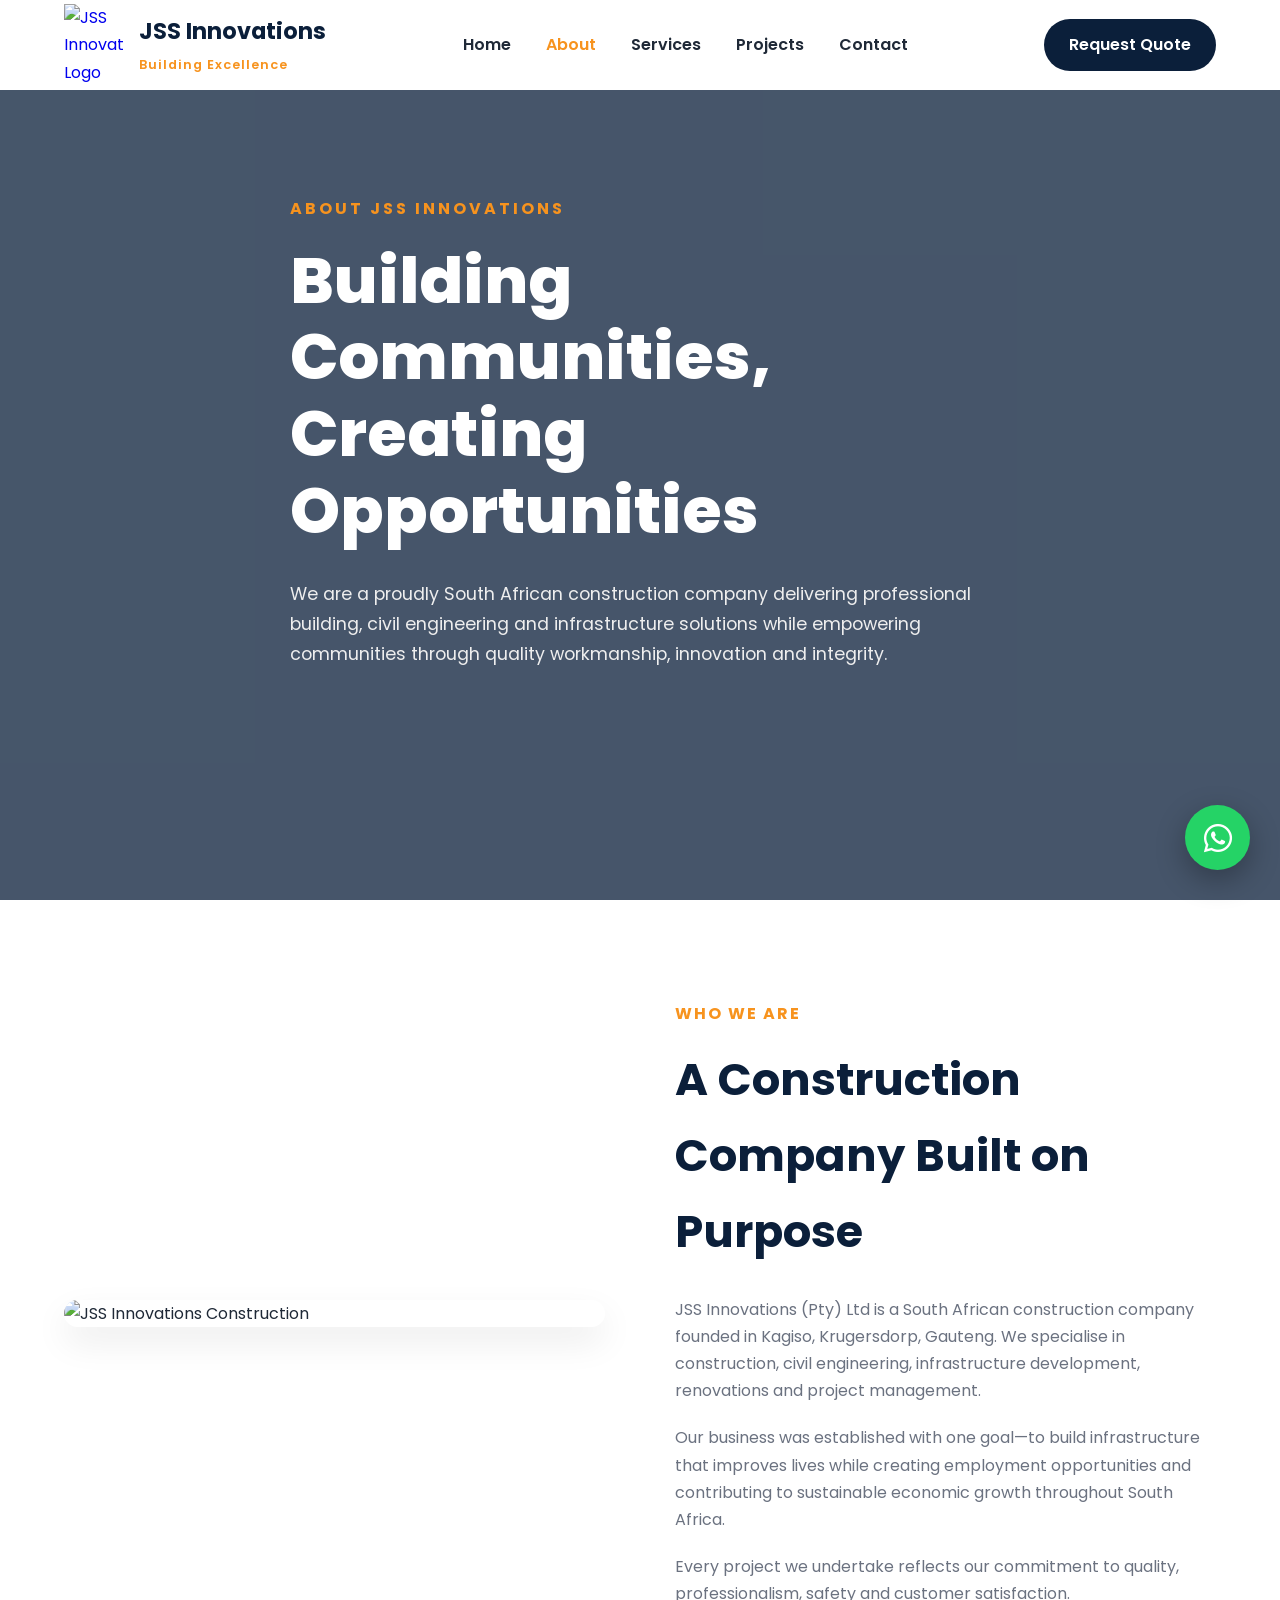
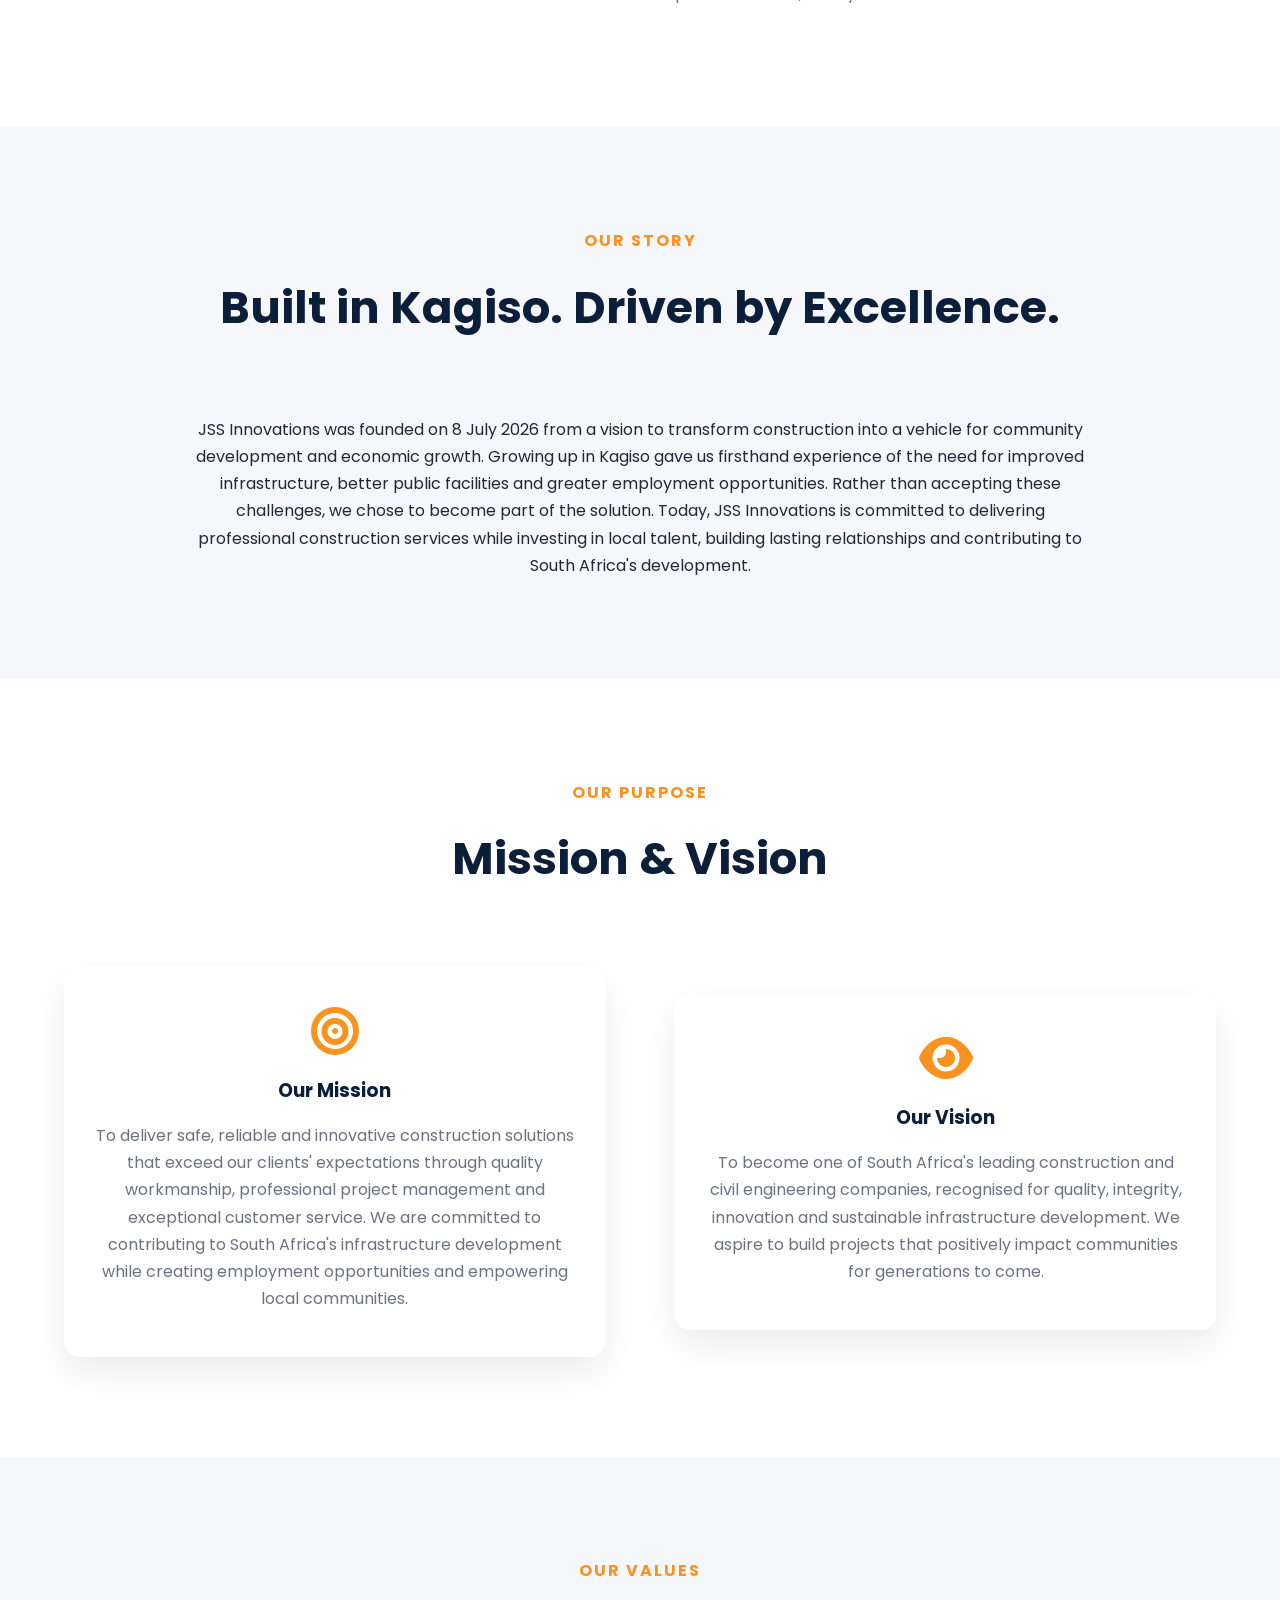
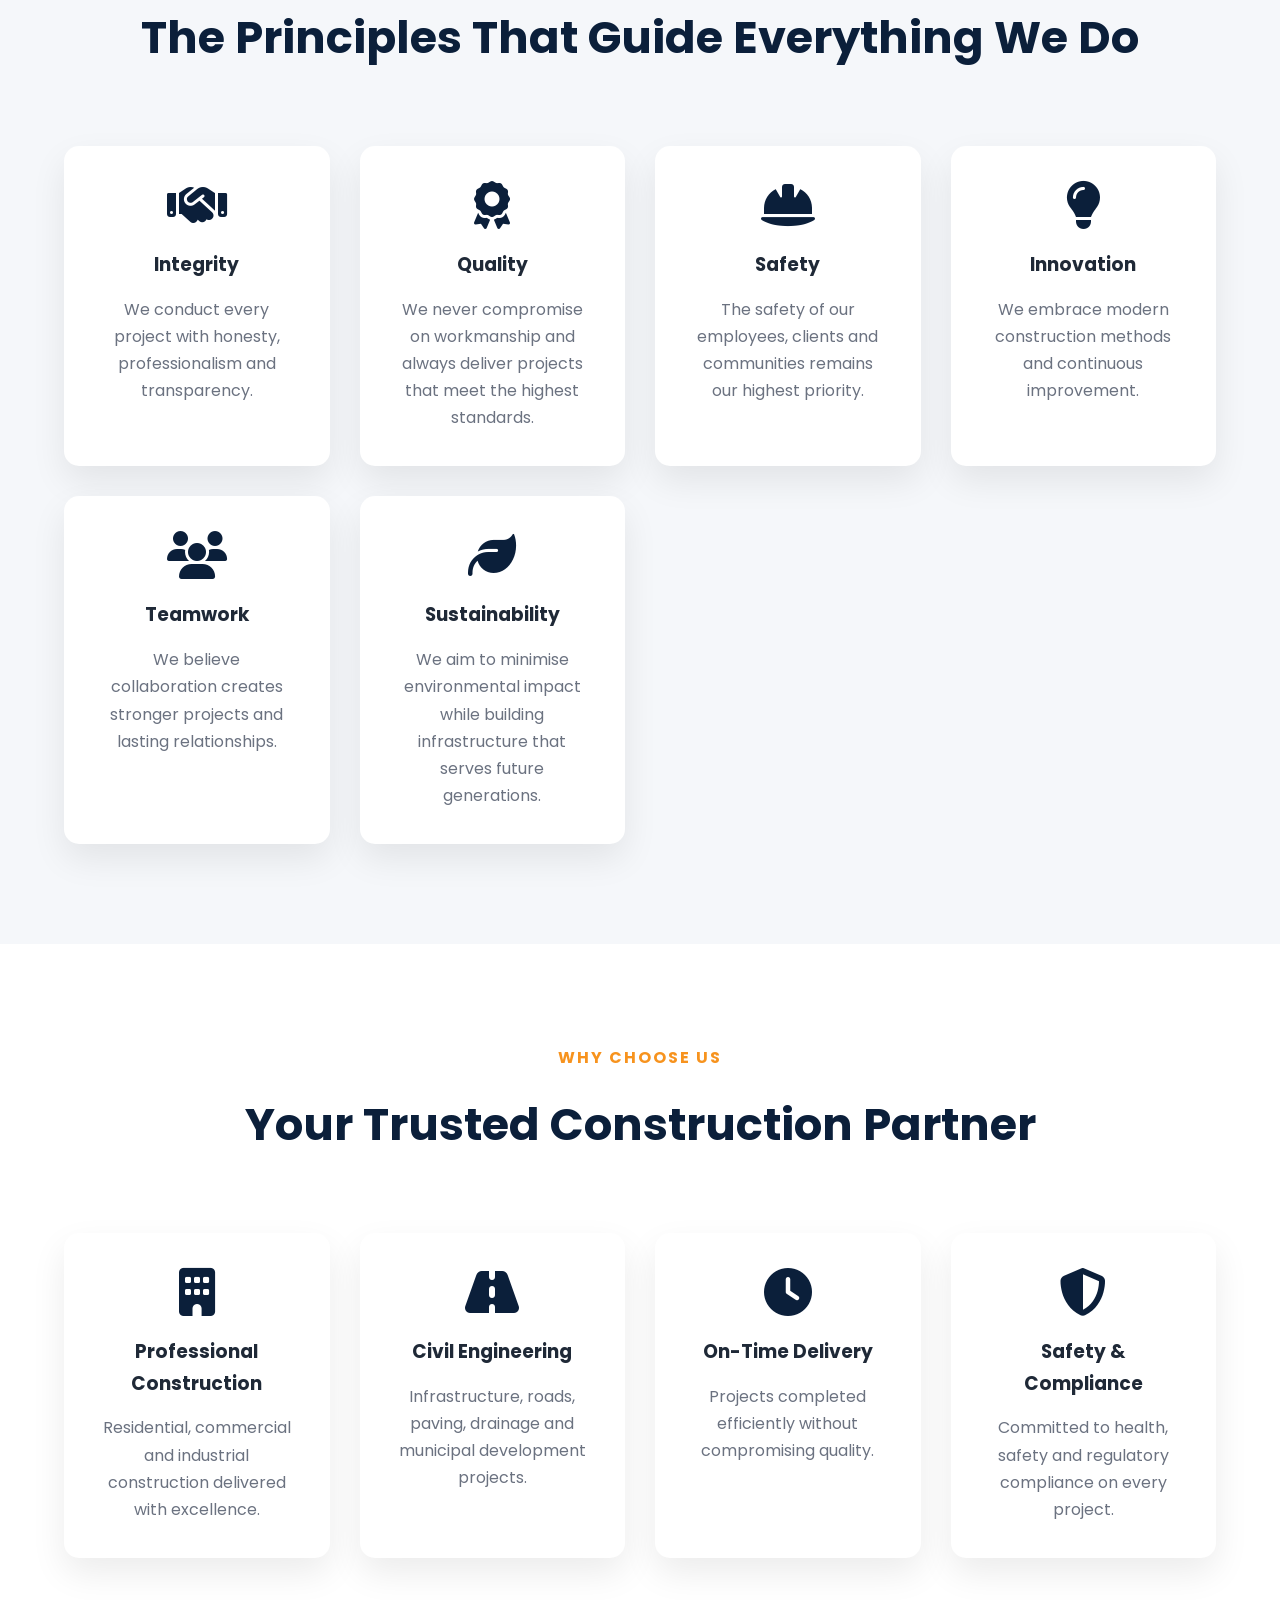
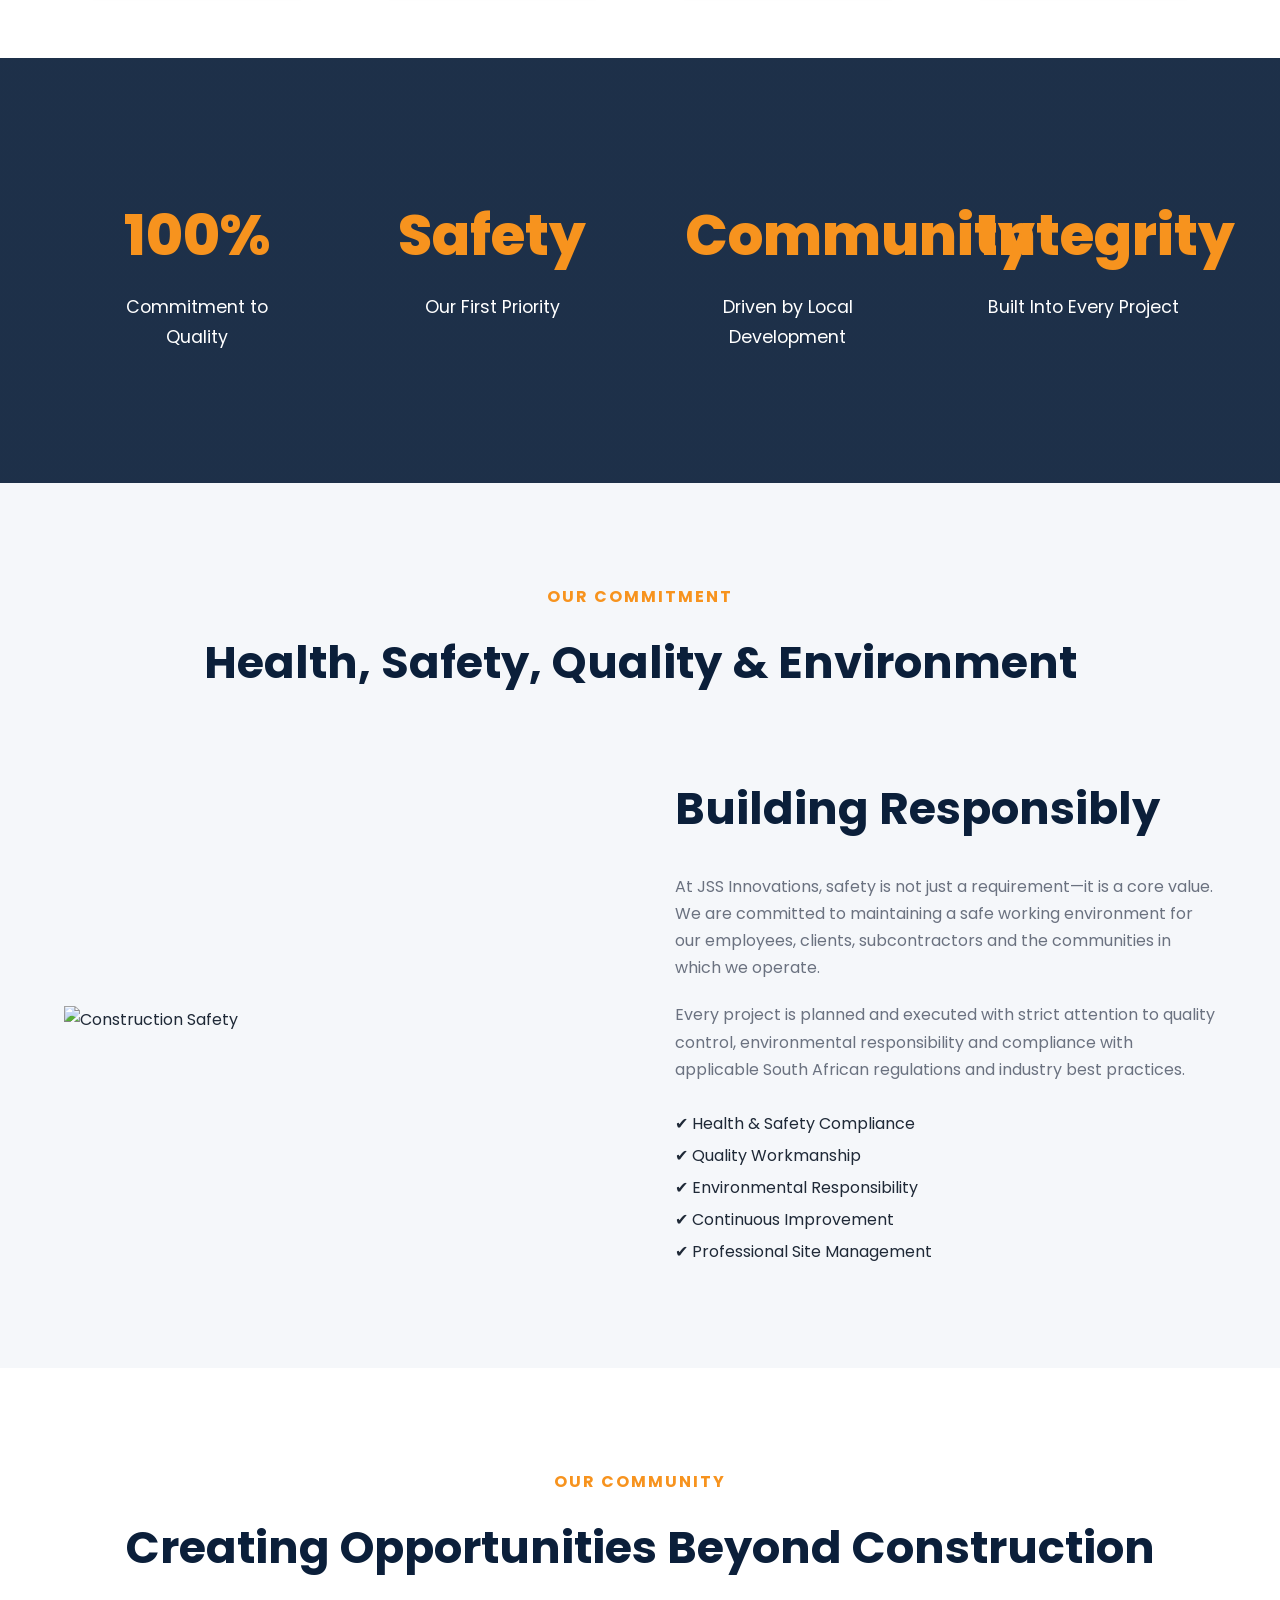
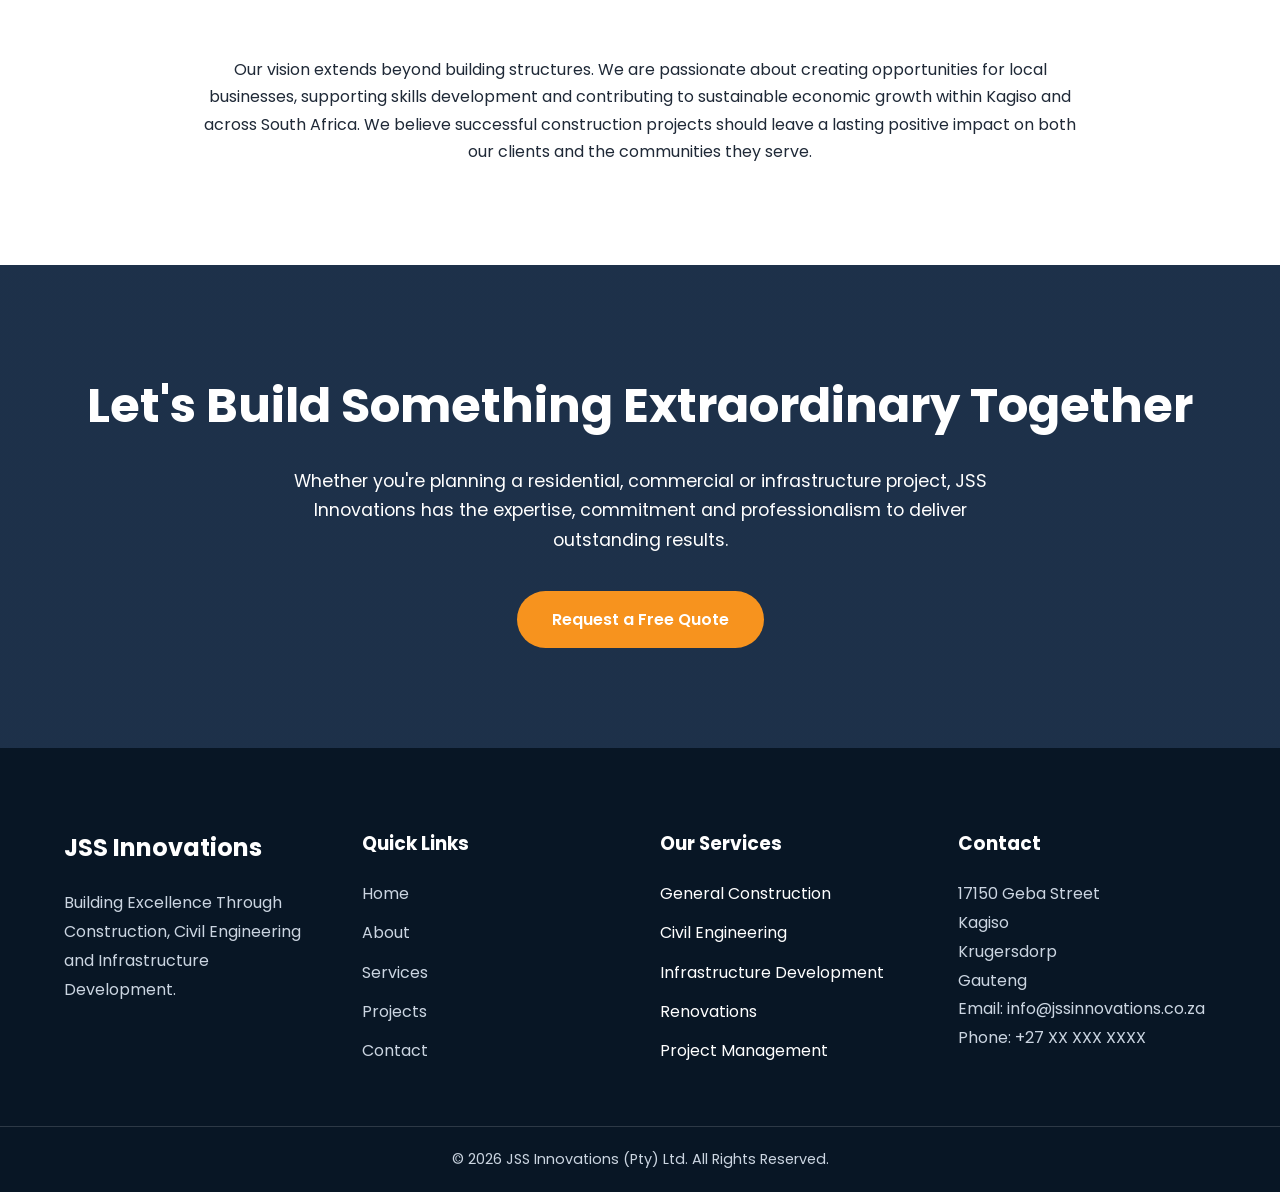
==== about.html @ eca2394d "Update about.html" ====
<!DOCTYPE html>
<html lang="en">

<head>

<meta charset="UTF-8">

<meta name="viewport" content="width=device-width, initial-scale=1.0">

<title>About Us | JSS Innovations (Pty) Ltd</title>

<meta name="description" content="Learn about JSS Innovations (Pty) Ltd, a South African construction company committed to quality, innovation and community development.">

<link rel="stylesheet" href="style.css">

<link href="https://fonts.googleapis.com/css2?family=Poppins:wght@300;400;500;600;700;800&display=swap" rel="stylesheet">

<link rel="stylesheet"
href="https://cdnjs.cloudflare.com/ajax/libs/font-awesome/6.6.0/css/all.min.css">

</head>

<body>

<!--================ NAVIGATION ================-->

<nav>

<div class="container nav-container">

<a href="index.html" class="logo">

<img src="images/logo.png" alt="JSS Innovations Logo">

<div>

<h2>JSS Innovations</h2>

<span>Building Excellence</span>

</div>

</a>

<ul class="nav-links">

<li><a href="index.html">Home</a></li>

<li><a href="about.html" class="active">About</a></li>

<li><a href="services.html">Services</a></li>

<li><a href="projects.html">Projects</a></li>

<li><a href="contact.html">Contact</a></li>

</ul>

<a href="contact.html" class="quote-btn">

Request Quote

</a>

<div class="menu-btn">

<i class="fas fa-bars"></i>

</div>

</div>

</nav>

<!--================ HERO ================-->

<header class="hero"

style="background:url('images/about-hero.jpg') center center/cover;">

<div class="hero-overlay"></div>

<div class="container hero-content">

<h5>ABOUT JSS INNOVATIONS</h5>

<h1>

Building Communities,

Creating Opportunities

</h1>

<p>

We are a proudly South African construction company delivering
professional building, civil engineering and infrastructure
solutions while empowering communities through quality workmanship,
innovation and integrity.

</p>

</div>

</header>

<!--================ WHO WE ARE ================-->

<section class="about-preview">

<div class="container about-grid">

<div class="about-image">

<img src="images/about-company.jpg"

alt="JSS Innovations Construction">

</div>

<div class="about-text">

<h5>WHO WE ARE</h5>

<h2>

A Construction Company Built on Purpose

</h2>

<p>

JSS Innovations (Pty) Ltd is a South African construction company
founded in Kagiso, Krugersdorp, Gauteng. We specialise in
construction, civil engineering, infrastructure development,
renovations and project management.

</p>

<p>

Our business was established with one goal—to build infrastructure
that improves lives while creating employment opportunities and
contributing to sustainable economic growth throughout South Africa.

</p>

<p>

Every project we undertake reflects our commitment to quality,
professionalism, safety and customer satisfaction.

</p>

</div>

</div>

</section>

<!--================ OUR STORY ================-->

<section class="services">

<div class="container">

<div class="section-header">

<span>OUR STORY</span>

<h2>Built in Kagiso. Driven by Excellence.</h2>

</div>

<p style="max-width:900px;margin:auto;text-align:center;">

JSS Innovations was founded on 8 July 2026 from a vision to transform
construction into a vehicle for community development and economic
growth. Growing up in Kagiso gave us firsthand experience of the need
for improved infrastructure, better public facilities and greater
employment opportunities.

Rather than accepting these challenges, we chose to become part of the
solution. Today, JSS Innovations is committed to delivering
professional construction services while investing in local talent,
building lasting relationships and contributing to South Africa's
development.

</p>

</div>

</section>
<!--================ MISSION & VISION ================-->

<section class="about-preview">

<div class="container">

<div class="section-header">

<span>OUR PURPOSE</span>

<h2>Mission & Vision</h2>

</div>

<div class="about-grid">

<div class="service-card">

<i class="fas fa-bullseye"></i>

<h3>Our Mission</h3>

<p>

To deliver safe, reliable and innovative construction solutions
that exceed our clients' expectations through quality workmanship,
professional project management and exceptional customer service.

We are committed to contributing to South Africa's infrastructure
development while creating employment opportunities and empowering
local communities.

</p>

</div>

<div class="service-card">

<i class="fas fa-eye"></i>

<h3>Our Vision</h3>

<p>

To become one of South Africa's leading construction and civil
engineering companies, recognised for quality, integrity,
innovation and sustainable infrastructure development.

We aspire to build projects that positively impact communities
for generations to come.

</p>

</div>

</div>

</div>

</section>

<!--================ CORE VALUES ================-->

<section class="services">

<div class="container">

<div class="section-header">

<span>OUR VALUES</span>

<h2>The Principles That Guide Everything We Do</h2>

</div>

<div class="why-grid">

<div class="why-card">

<i class="fas fa-handshake"></i>

<h3>Integrity</h3>

<p>

We conduct every project with honesty,
professionalism and transparency.

</p>

</div>

<div class="why-card">

<i class="fas fa-award"></i>

<h3>Quality</h3>

<p>

We never compromise on workmanship and always
deliver projects that meet the highest standards.

</p>

</div>

<div class="why-card">

<i class="fas fa-hard-hat"></i>

<h3>Safety</h3>

<p>

The safety of our employees, clients and communities
remains our highest priority.

</p>

</div>

<div class="why-card">

<i class="fas fa-lightbulb"></i>

<h3>Innovation</h3>

<p>

We embrace modern construction methods and
continuous improvement.

</p>

</div>

<div class="why-card">

<i class="fas fa-users"></i>

<h3>Teamwork</h3>

<p>

We believe collaboration creates stronger
projects and lasting relationships.

</p>

</div>

<div class="why-card">

<i class="fas fa-leaf"></i>

<h3>Sustainability</h3>

<p>

We aim to minimise environmental impact while
building infrastructure that serves future generations.

</p>

</div>

</div>

</div>

</section>

<!--================ WHY CHOOSE US ================-->

<section class="why-us">

<div class="container">

<div class="section-header">

<span>WHY CHOOSE US</span>

<h2>Your Trusted Construction Partner</h2>

</div>

<div class="why-grid">

<div class="why-card">

<i class="fas fa-building"></i>

<h3>Professional Construction</h3>

<p>

Residential, commercial and industrial construction
delivered with excellence.

</p>

</div>

<div class="why-card">

<i class="fas fa-road"></i>

<h3>Civil Engineering</h3>

<p>

Infrastructure, roads, paving, drainage and
municipal development projects.

</p>

</div>

<div class="why-card">

<i class="fas fa-clock"></i>

<h3>On-Time Delivery</h3>

<p>

Projects completed efficiently without
compromising quality.

</p>

</div>

<div class="why-card">

<i class="fas fa-shield-alt"></i>

<h3>Safety & Compliance</h3>

<p>

Committed to health, safety and regulatory
compliance on every project.

</p>

</div>

</div>

</div>

</section>

<!--================ COMPANY STATS ================-->

<section class="stats">

<div class="container">

<div class="stats-grid">

<div class="stat-box">

<h2>100%</h2>

<p>Commitment to Quality</p>

</div>

<div class="stat-box">

<h2>Safety</h2>

<p>Our First Priority</p>

</div>

<div class="stat-box">

<h2>Community</h2>

<p>Driven by Local Development</p>

</div>

<div class="stat-box">

<h2>Integrity</h2>

<p>Built Into Every Project</p>

</div>

</div>

</div>

</section>
  <!--================ HEALTH, SAFETY & QUALITY ================-->

<section class="services">

<div class="container">

<div class="section-header">

<span>OUR COMMITMENT</span>

<h2>Health, Safety, Quality & Environment</h2>

</div>

<div class="about-grid">

<div>

<img src="images/safety.jpg" alt="Construction Safety">

</div>

<div class="about-text">

<h2>Building Responsibly</h2>

<p>

At JSS Innovations, safety is not just a requirement—it is a core value. We are committed to maintaining a safe working environment for our employees, clients, subcontractors and the communities in which we operate.

</p>

<p>

Every project is planned and executed with strict attention to quality control, environmental responsibility and compliance with applicable South African regulations and industry best practices.

</p>

<ul style="margin-top:25px;line-height:2;">

<li>✔ Health & Safety Compliance</li>

<li>✔ Quality Workmanship</li>

<li>✔ Environmental Responsibility</li>

<li>✔ Continuous Improvement</li>

<li>✔ Professional Site Management</li>

</ul>

</div>

</div>

</div>

</section>

<!--================ COMMUNITY ================-->

<section class="about-preview">

<div class="container">

<div class="section-header">

<span>OUR COMMUNITY</span>

<h2>Creating Opportunities Beyond Construction</h2>

</div>

<p style="max-width:900px;margin:auto;text-align:center;">

Our vision extends beyond building structures. We are passionate about creating opportunities for local businesses, supporting skills development and contributing to sustainable economic growth within Kagiso and across South Africa.

We believe successful construction projects should leave a lasting positive impact on both our clients and the communities they serve.

</p>

</div>

</section>

<!--================ CALL TO ACTION ================-->

<section class="cta">

<div class="container">

<h2>Let's Build Something Extraordinary Together</h2>

<p>

Whether you're planning a residential, commercial or infrastructure project, JSS Innovations has the expertise, commitment and professionalism to deliver outstanding results.

</p>

<a href="contact.html" class="btn">

Request a Free Quote

</a>

</div>

</section>

<!--================ FOOTER ================-->

<footer>

<div class="container footer-grid">

<div>

<h2>JSS Innovations</h2>

<p>

Building Excellence Through Construction, Civil Engineering and Infrastructure Development.

</p>

</div>

<div>

<h3>Quick Links</h3>

<ul>

<li><a href="index.html">Home</a></li>

<li><a href="about.html">About</a></li>

<li><a href="services.html">Services</a></li>

<li><a href="projects.html">Projects</a></li>

<li><a href="contact.html">Contact</a></li>

</ul>

</div>

<div>

<h3>Our Services</h3>

<ul>

<li>General Construction</li>

<li>Civil Engineering</li>

<li>Infrastructure Development</li>

<li>Renovations</li>

<li>Project Management</li>

</ul>

</div>

<div>

<h3>Contact</h3>

<p>

17150 Geba Street<br>

Kagiso<br>

Krugersdorp<br>

Gauteng

</p>

<p>

Email: info@jssinnovations.co.za

</p>

<p>

Phone: +27 XX XXX XXXX

</p>

</div>

</div>

<div class="footer-bottom">

<p>

© 2026 JSS Innovations (Pty) Ltd. All Rights Reserved.

</p>

</div>

</footer>

<a href="https://wa.me/27XXXXXXXXX"

class="whatsapp"

target="_blank">

<i class="fab fa-whatsapp"></i>

</a>

<script src="script.js"></script>

</body>

</html>
---- style.css ----
/*=========================================
JSS INNOVATIONS (PTY) LTD
Professional Construction Website
==========================================*/

/* Google Font */

@import url('https://fonts.googleapis.com/css2?family=Poppins:wght@300;400;500;600;700;800&display=swap');

/* RESET */

*{
margin:0;
padding:0;
box-sizing:border-box;
scroll-behavior:smooth;
}

:root{

--primary:#0B1F3A;
--secondary:#F7931E;
--dark:#1F2937;
--light:#F8F9FA;
--white:#ffffff;
--grey:#6B7280;

--shadow:0 15px 35px rgba(0,0,0,.08);

}

body{

font-family:'Poppins',sans-serif;

background:var(--light);

color:var(--dark);

line-height:1.7;

overflow-x:hidden;

}

img{

width:100%;

display:block;

}

a{

text-decoration:none;

}

ul{

list-style:none;

}

.container{

width:90%;

max-width:1200px;

margin:auto;

}

/*=====================
BUTTONS
=====================*/

.btn{

display:inline-block;

background:var(--secondary);

color:#fff;

padding:15px 35px;

border-radius:50px;

font-weight:600;

transition:.3s;

}

.btn:hover{

background:var(--primary);

transform:translateY(-3px);

}

.btn-outline{

background:transparent;

border:2px solid #fff;

}

.btn-outline:hover{

background:#fff;

color:var(--primary);

}

/*=====================
NAVIGATION
=====================*/

nav{

position:fixed;

top:0;

left:0;

width:100%;

background:#fff;

box-shadow:var(--shadow);

z-index:999;

}

.nav-container{

display:flex;

justify-content:space-between;

align-items:center;

height:90px;

}

.logo{

display:flex;

align-items:center;

gap:15px;

}

.logo img{

width:60px;

}

.logo h2{

color:var(--primary);

font-size:1.4rem;

}

.logo span{

font-size:.8rem;

color:var(--secondary);

font-weight:600;

letter-spacing:1px;

}

.nav-links{

display:flex;

gap:35px;

}

.nav-links a{

font-weight:600;

color:var(--dark);

transition:.3s;

}

.nav-links a:hover,

.nav-links .active{

color:var(--secondary);

}

.quote-btn{

background:var(--primary);

padding:12px 25px;

color:#fff;

border-radius:40px;

font-weight:600;

transition:.3s;

}

.quote-btn:hover{

background:var(--secondary);

}

.menu-btn{

display:none;

font-size:2rem;

cursor:pointer;

color:var(--primary);

}

/*=====================
HERO
=====================*/

.hero{

height:100vh;

background:url("images/hero.jpg") center center/cover;

position:relative;

display:flex;

align-items:center;

color:#fff;

}

.hero-overlay{

position:absolute;

width:100%;

height:100%;

background:rgba(11,31,58,.75);

}

.hero-content{

position:relative;

z-index:10;

max-width:700px;

}

.hero h5{

color:var(--secondary);

font-size:1rem;

letter-spacing:3px;

margin-bottom:20px;

}

.hero h1{

font-size:4rem;

line-height:1.2;

margin-bottom:30px;

font-weight:800;

}

.hero p{

font-size:1.1rem;

margin-bottom:35px;

color:#eee;

}

.hero-buttons{

display:flex;

gap:20px;

margin-bottom:60px;

}

.hero-features{

display:grid;

grid-template-columns:repeat(4,1fr);

gap:25px;

}

.hero-features div{

background:rgba(255,255,255,.12);

backdrop-filter:blur(8px);

padding:25px;

text-align:center;

border-radius:12px;

transition:.3s;

}

.hero-features div:hover{

transform:translateY(-10px);

background:var(--secondary);

}

.hero-features i{

font-size:2rem;

margin-bottom:15px;

}

.hero-features h4{

font-size:1rem;

}

/*=====================
SECTION HEADERS
=====================*/

section{

padding:100px 0;

}

.section-header{

text-align:center;

margin-bottom:70px;

}

.section-header span{

color:var(--secondary);

font-weight:700;

letter-spacing:2px;

}

.section-header h2{

font-size:2.8rem;

color:var(--primary);

margin:15px 0;

}

.section-header p{

max-width:700px;

margin:auto;

color:var(--grey);

}

/*=========================================
ABOUT PREVIEW
=========================================*/

.about-preview{

background:#fff;

}

.about-grid{

display:grid;

grid-template-columns:1fr 1fr;

gap:70px;

align-items:center;

}

.about-image img{

border-radius:15px;

box-shadow:var(--shadow);

transition:.4s;

}

.about-image img:hover{

transform:scale(1.03);

}

.about-text h5{

color:var(--secondary);

font-size:1rem;

letter-spacing:2px;

margin-bottom:15px;

font-weight:700;

}

.about-text h2{

font-size:2.8rem;

color:var(--primary);

margin-bottom:25px;

}

.about-text p{

margin-bottom:20px;

color:var(--grey);

font-size:1rem;

}

/*=========================================
SERVICES
=========================================*/

.services{

background:#f5f7fa;

}

.service-grid{

display:grid;

grid-template-columns:repeat(auto-fit,minmax(260px,1fr));

gap:30px;

}

.service-card{

background:#fff;

padding:40px 30px;

border-radius:15px;

box-shadow:var(--shadow);

transition:.35s;

text-align:center;

border-bottom:5px solid transparent;

}

.service-card:hover{

transform:translateY(-12px);

border-color:var(--secondary);

}

.service-card i{

font-size:3rem;

color:var(--secondary);

margin-bottom:20px;

}

.service-card h3{

margin-bottom:15px;

color:var(--primary);

}

.service-card p{

color:var(--grey);

}

/*=========================================
WHY CHOOSE US
=========================================*/

.why-us{

background:#fff;

}

.why-grid{

display:grid;

grid-template-columns:repeat(auto-fit,minmax(250px,1fr));

gap:30px;

}

.why-card{

padding:35px;

text-align:center;

border-radius:15px;

background:#fff;

box-shadow:var(--shadow);

transition:.3s;

}

.why-card:hover{

background:var(--primary);

color:#fff;

transform:translateY(-10px);

}

.why-card:hover p{

color:#fff;

}

.why-card:hover i{

color:var(--secondary);

}

.why-card i{

font-size:3rem;

color:var(--primary);

margin-bottom:20px;

}

.why-card h3{

margin-bottom:15px;

}

.why-card p{

color:var(--grey);

}

/*=========================================
STATISTICS
=========================================*/

.stats{

background:linear-gradient(rgba(11,31,58,.92),

rgba(11,31,58,.92)),

url("images/stats-bg.jpg") center/cover;

color:#fff;

}

.stats-grid{

display:grid;

grid-template-columns:repeat(auto-fit,minmax(220px,1fr));

gap:30px;

text-align:center;

}

.stat-box{

padding:30px;

}

.stat-box h2{

font-size:3.5rem;

color:var(--secondary);

font-weight:800;

margin-bottom:10px;

}

.stat-box p{

font-size:1.1rem;

}

/*=========================================
FEATURED PROJECTS
=========================================*/

.projects-preview{

background:#fff;

}

.project-grid{

display:grid;

grid-template-columns:repeat(auto-fit,minmax(330px,1fr));

gap:35px;

}

.project-card{

background:#fff;

border-radius:15px;

overflow:hidden;

box-shadow:var(--shadow);

transition:.35s;

}

.project-card:hover{

transform:translateY(-10px);

}

.project-card img{

height:260px;

object-fit:cover;

transition:.4s;

}

.project-card:hover img{

transform:scale(1.08);

}

.project-content{

padding:25px;

}

.project-content h3{

color:var(--primary);

margin-bottom:15px;

}

.project-content p{

color:var(--grey);

line-height:1.7;

}

.project-content a{

display:inline-block;

margin-top:20px;

color:var(--secondary);

font-weight:600;

}

.project-content a:hover{

color:var(--primary);

}
/*=========================================
TESTIMONIALS
=========================================*/

.testimonials{

background:#f8f9fa;

}

.testimonial-grid{

display:grid;

grid-template-columns:repeat(auto-fit,minmax(320px,1fr));

gap:30px;

}

.testimonial-card{

background:#fff;

padding:40px 30px;

border-radius:15px;

box-shadow:var(--shadow);

transition:.3s;

position:relative;

}

.testimonial-card:hover{

transform:translateY(-10px);

}

.testimonial-card::before{

content:"★★★★★";

display:block;

color:var(--secondary);

font-size:1.2rem;

margin-bottom:20px;

}

.testimonial-card p{

font-style:italic;

color:var(--grey);

margin-bottom:25px;

}

.testimonial-card h4{

color:var(--primary);

margin-bottom:8px;

}

.testimonial-card span{

font-size:.9rem;

color:var(--grey);

}

/*=========================================
CALL TO ACTION
=========================================*/

.cta{

background:linear-gradient(rgba(11,31,58,.92),

rgba(11,31,58,.92)),

url("images/cta.jpg") center/cover;

text-align:center;

color:#fff;

}

.cta h2{

font-size:3rem;

margin-bottom:20px;

}

.cta p{

max-width:700px;

margin:auto;

margin-bottom:35px;

font-size:1.1rem;

}

/*=========================================
CONTACT PREVIEW
=========================================*/

.contact-preview{

background:#fff;

}

.contact-grid{

display:grid;

grid-template-columns:2fr 1fr;

gap:60px;

align-items:center;

}

.contact-grid h2{

font-size:2.5rem;

color:var(--primary);

margin-bottom:20px;

}

.contact-grid p{

margin-bottom:18px;

color:var(--grey);

}

/*=========================================
FOOTER
=========================================*/

footer{

background:#081625;

color:#fff;

padding:80px 0 20px;

}

.footer-grid{

display:grid;

grid-template-columns:repeat(auto-fit,minmax(220px,1fr));

gap:40px;

margin-bottom:50px;

}

.footer-grid h2,

.footer-grid h3{

margin-bottom:20px;

color:#fff;

}

.footer-grid p{

color:#cbd5e1;

line-height:1.8;

}

.footer-grid ul li{

margin-bottom:12px;

}

.footer-grid ul li a{

color:#cbd5e1;

transition:.3s;

}

.footer-grid ul li a:hover{

color:var(--secondary);

padding-left:8px;

}

.social-icons{

display:flex;

gap:15px;

margin-top:20px;

}

.social-icons a{

width:45px;

height:45px;

background:rgba(255,255,255,.1);

display:flex;

justify-content:center;

align-items:center;

border-radius:50%;

color:#fff;

transition:.3s;

font-size:1.1rem;

}

.social-icons a:hover{

background:var(--secondary);

transform:translateY(-5px);

}

.footer-bottom{

border-top:1px solid rgba(255,255,255,.15);

padding-top:20px;

text-align:center;

color:#cbd5e1;

font-size:.9rem;

}

/*=========================================
WHATSAPP BUTTON
=========================================*/

.whatsapp{

position:fixed;

bottom:30px;

right:30px;

width:65px;

height:65px;

background:#25D366;

border-radius:50%;

display:flex;

justify-content:center;

align-items:center;

font-size:2rem;

color:#fff;

box-shadow:0 10px 30px rgba(0,0,0,.3);

z-index:999;

transition:.3s;

}

.whatsapp:hover{

transform:scale(1.1);

}

/*=========================================
RESPONSIVE DESIGN
=========================================*/

@media(max-width:991px){

.hero h1{

font-size:3rem;

}

.hero-features{

grid-template-columns:repeat(2,1fr);

}

.about-grid,

.contact-grid{

grid-template-columns:1fr;

}

.nav-links{

display:none;

}

.quote-btn{

display:none;

}

.menu-btn{

display:block;

}

}

@media(max-width:768px){

.hero{

text-align:center;

}

.hero-buttons{

flex-direction:column;

align-items:center;

}

.hero h1{

font-size:2.4rem;

}

.hero-features{

grid-template-columns:1fr;

}

.section-header h2{

font-size:2rem;

}

.about-text h2{

font-size:2rem;

}

.cta h2{

font-size:2.2rem;

}

.stats-grid{

grid-template-columns:repeat(2,1fr);

}

}

@media(max-width:576px){

.container{

width:92%;

}

.hero{

padding-top:100px;

}

.hero h1{

font-size:2rem;

}

.stats-grid{

grid-template-columns:1fr;

}

.footer-grid{

text-align:center;

}

.social-icons{

justify-content:center;

}

.whatsapp{

width:55px;

height:55px;

font-size:1.6rem;

right:20px;

bottom:20px;

}

}
/* Mobile Menu */

.show-menu{

display:flex !important;

flex-direction:column;

position:absolute;

top:90px;

left:0;

width:100%;

background:#fff;

padding:20px;

box-shadow:0 10px 30px rgba(0,0,0,.15);

}

/* Back To Top */

.top-btn{

position:fixed;

right:30px;

bottom:110px;

width:55px;

height:55px;

border:none;

border-radius:50%;

background:#0B1F3A;

color:#fff;

font-size:20px;

cursor:pointer;

opacity:0;

visibility:hidden;

transition:.3s;

z-index:998;

}

.show-top{

opacity:1;

visibility:visible;

}

.top-btn:hover{

background:#F7931E;

}
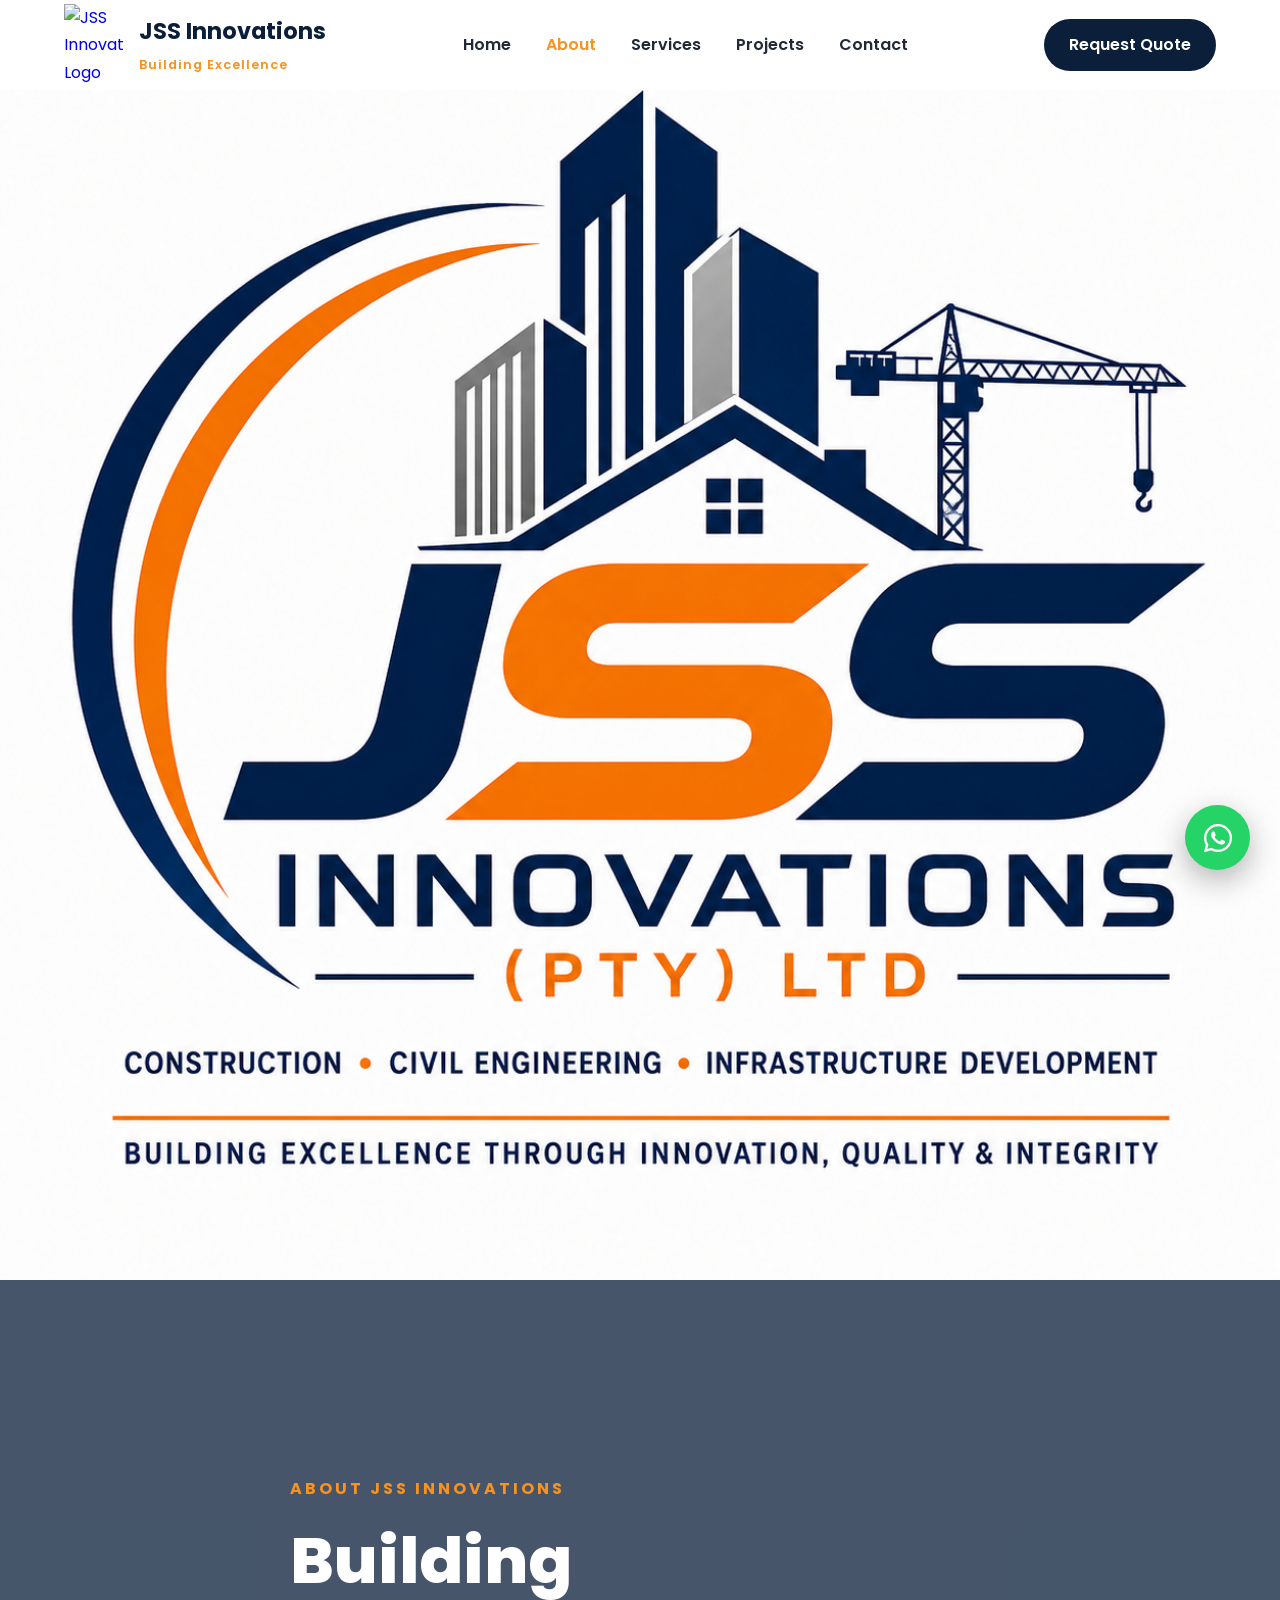
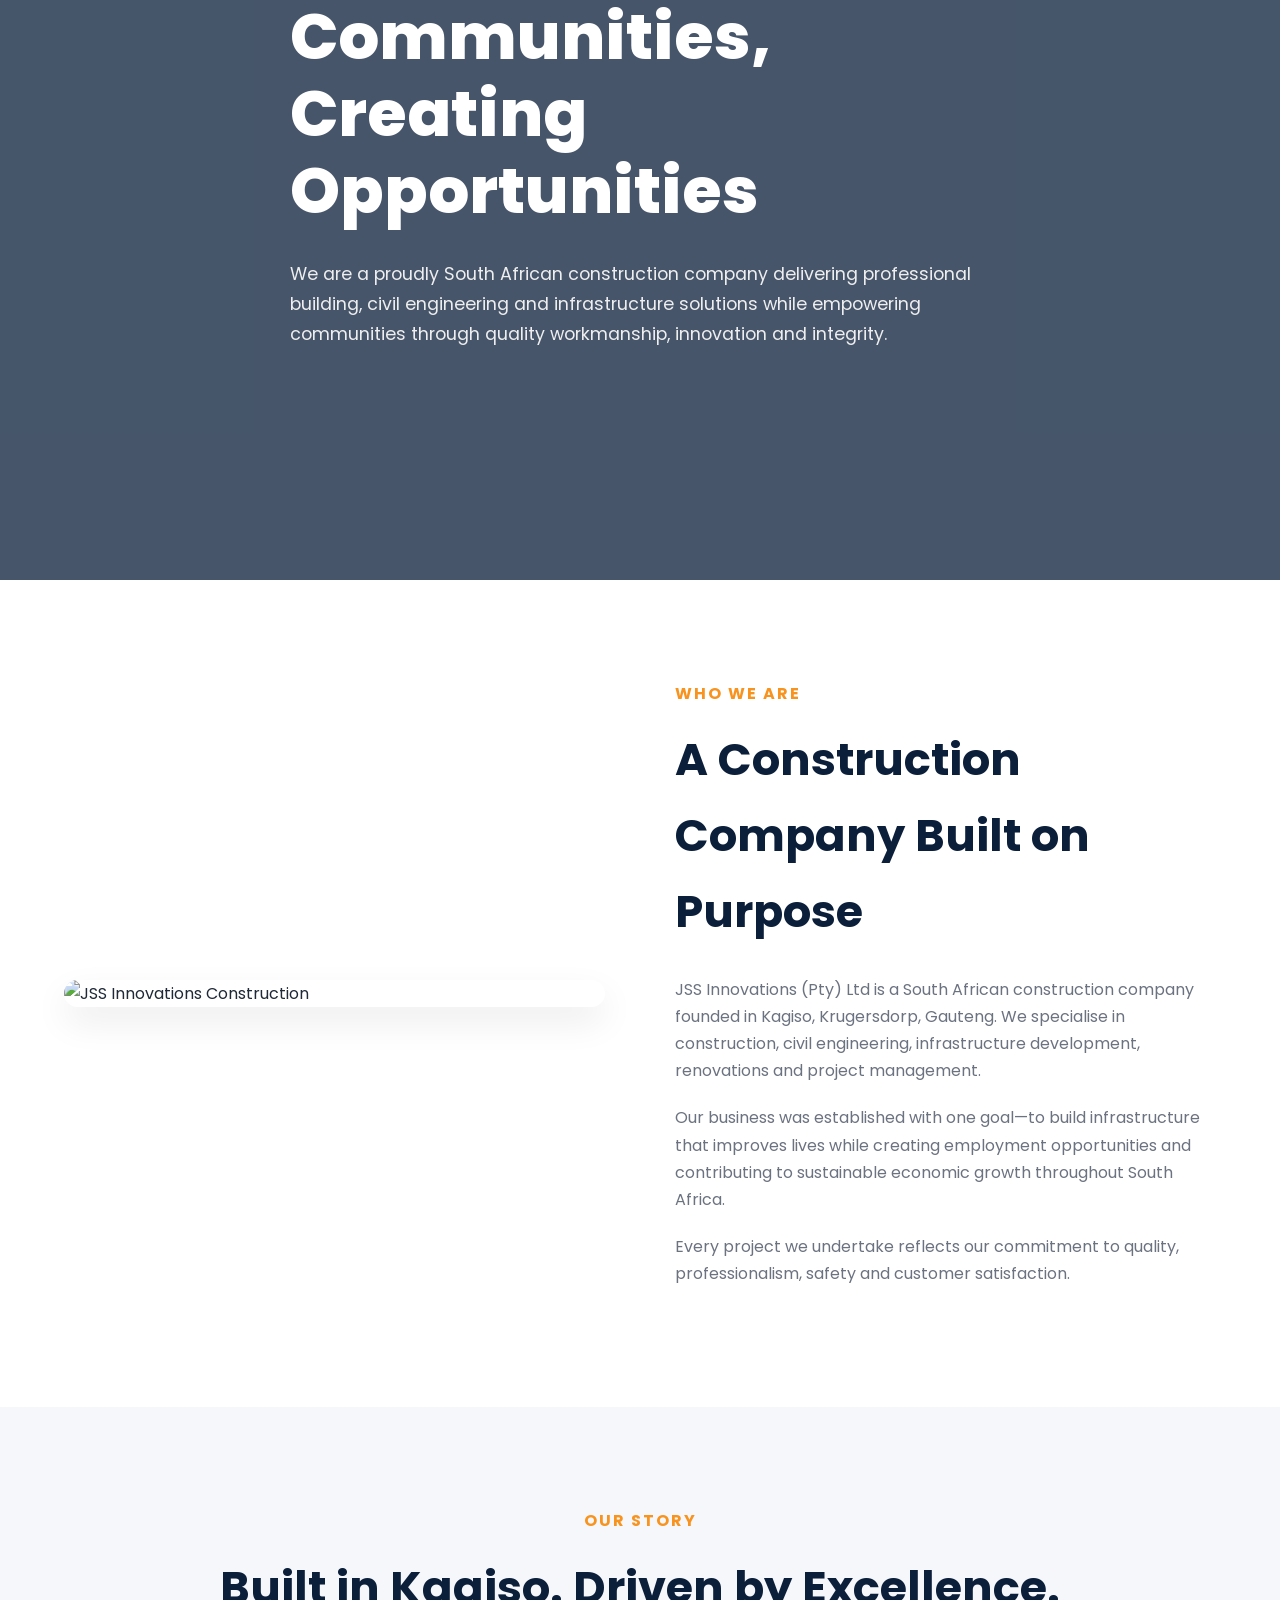
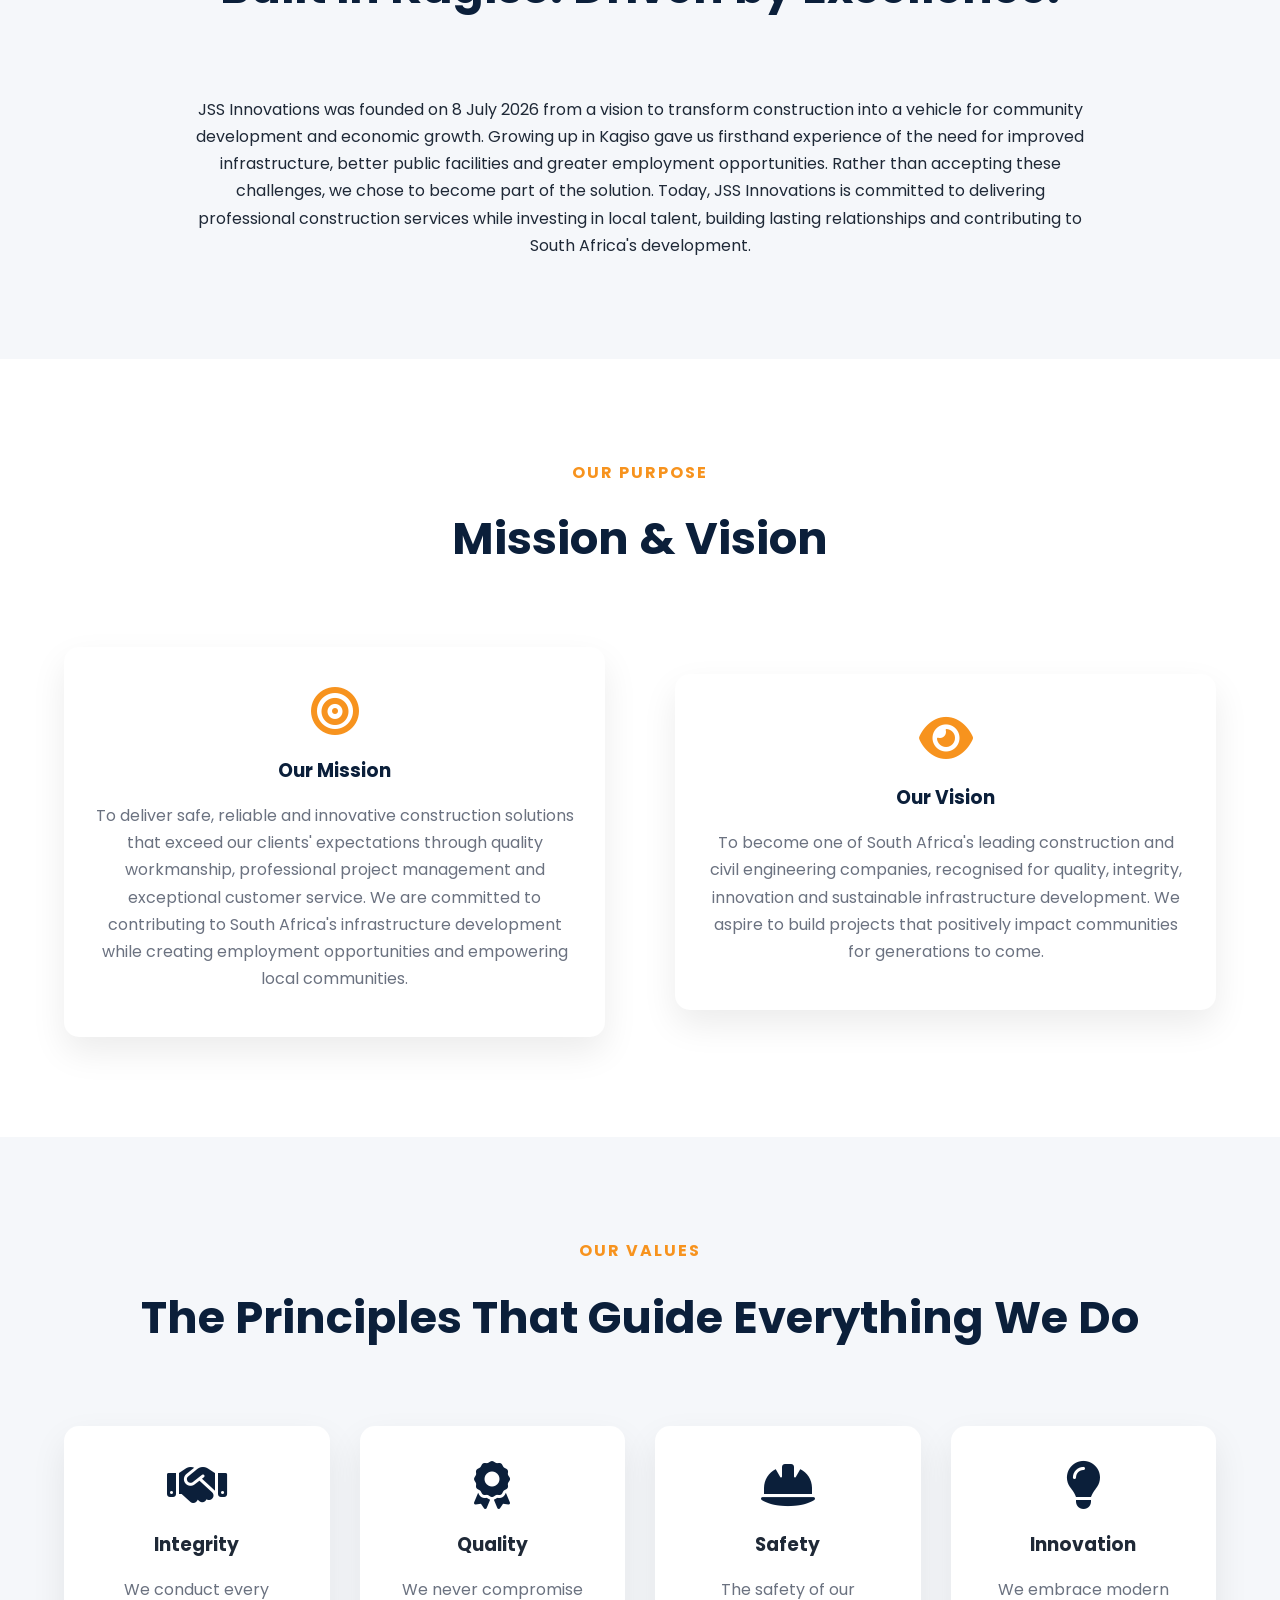
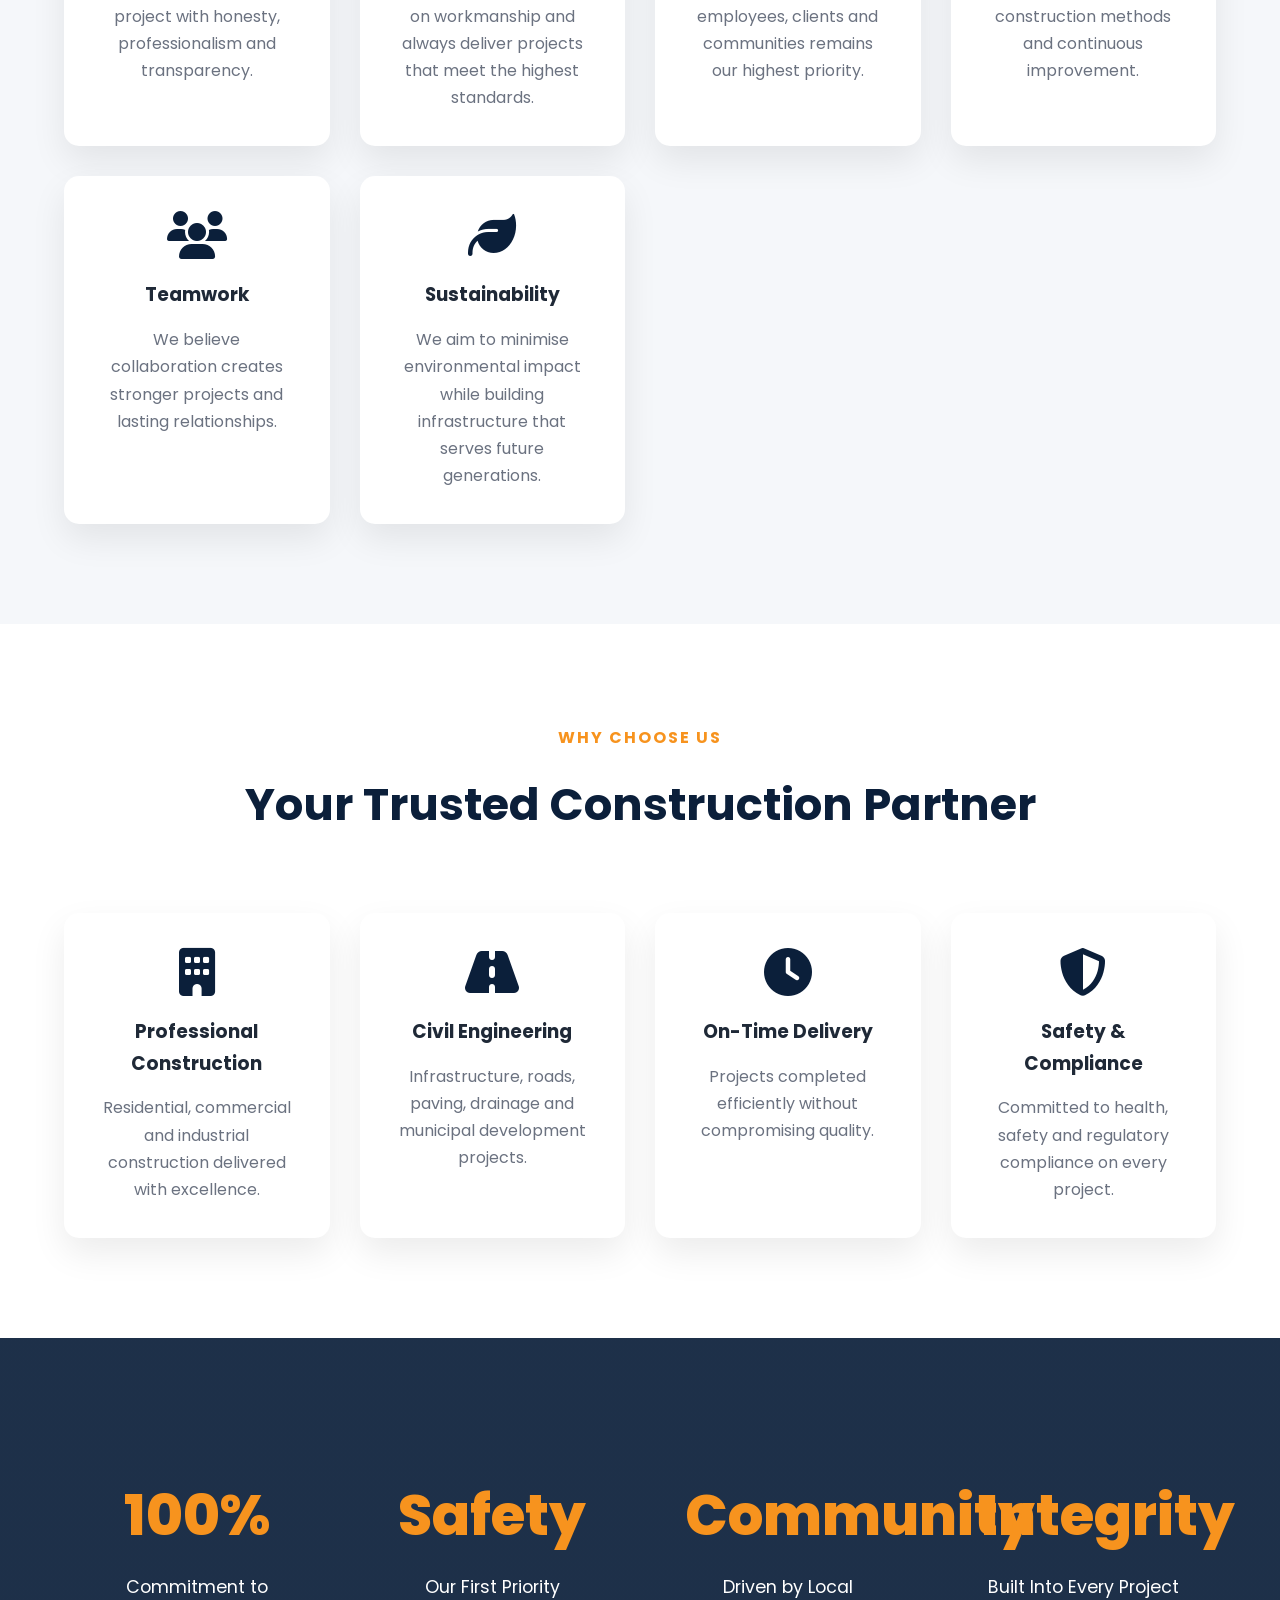
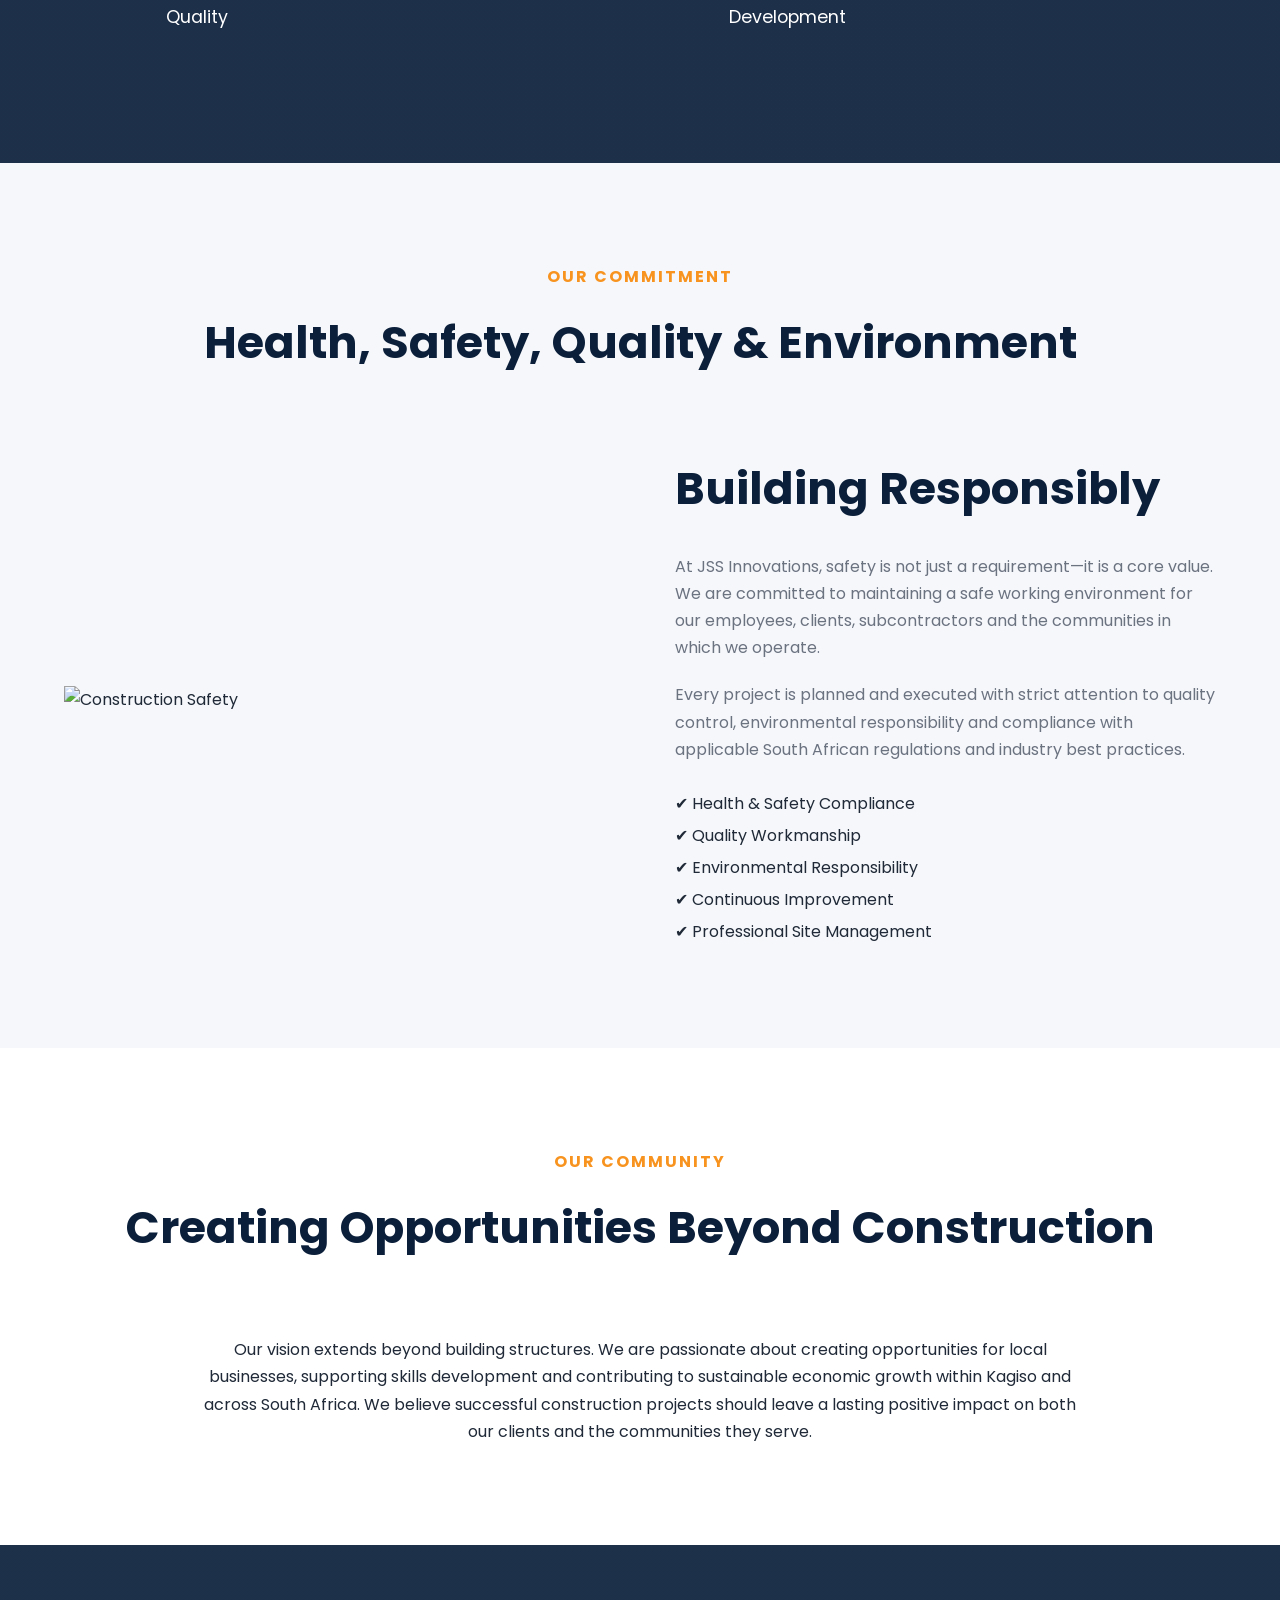
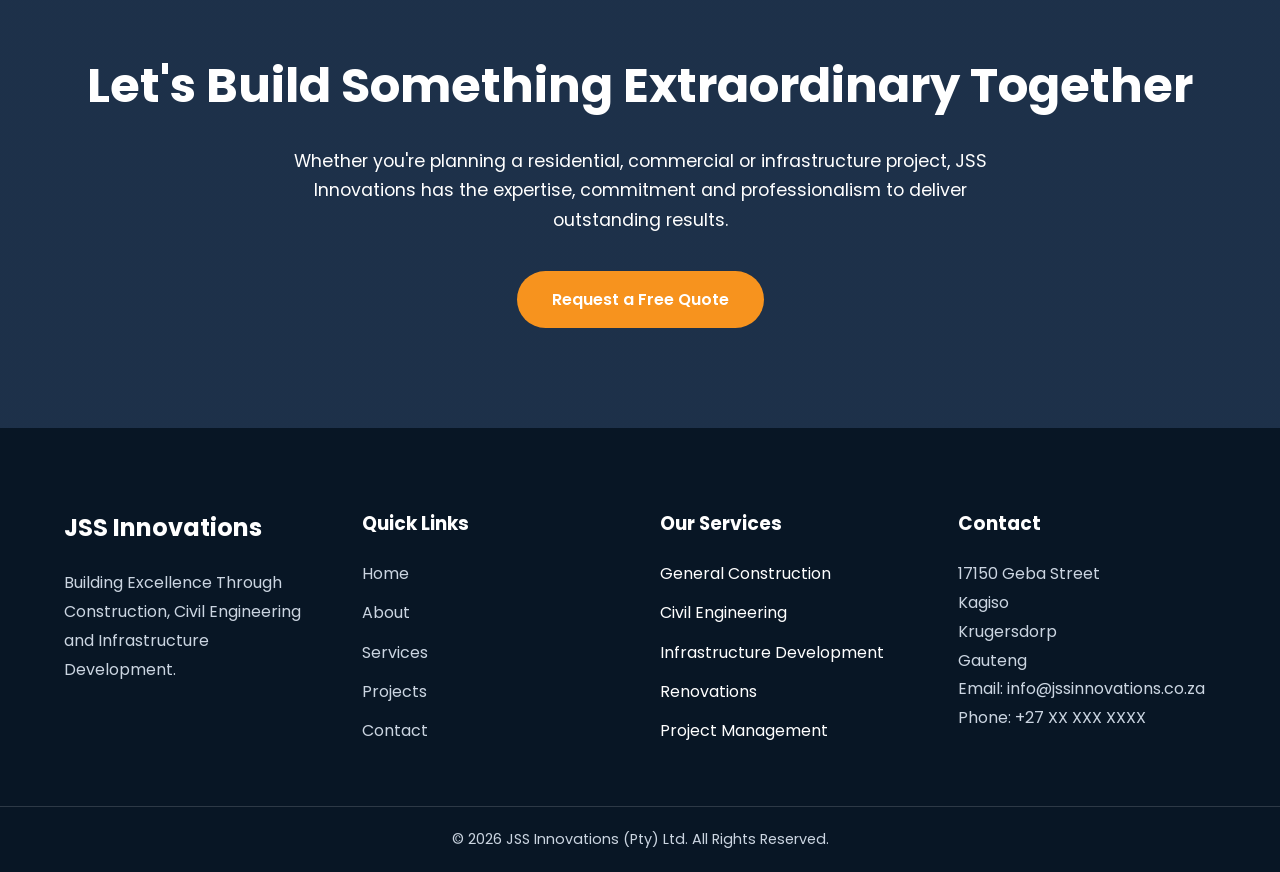
==== commit 6fe66897: "Add logo image to about.html" ====
--- a/about.html
+++ b/about.html
@@ -19,7 +19,9 @@
 href="https://cdnjs.cloudflare.com/ajax/libs/font-awesome/6.6.0/css/all.min.css">
 
 </head>
-
+<img src="images/JSS -logo.png"
+     alt="JSS Innovations (Pty) Ltd Logo"
+     class="logo-img">
 <body>
 
 <!--================ NAVIGATION ================-->
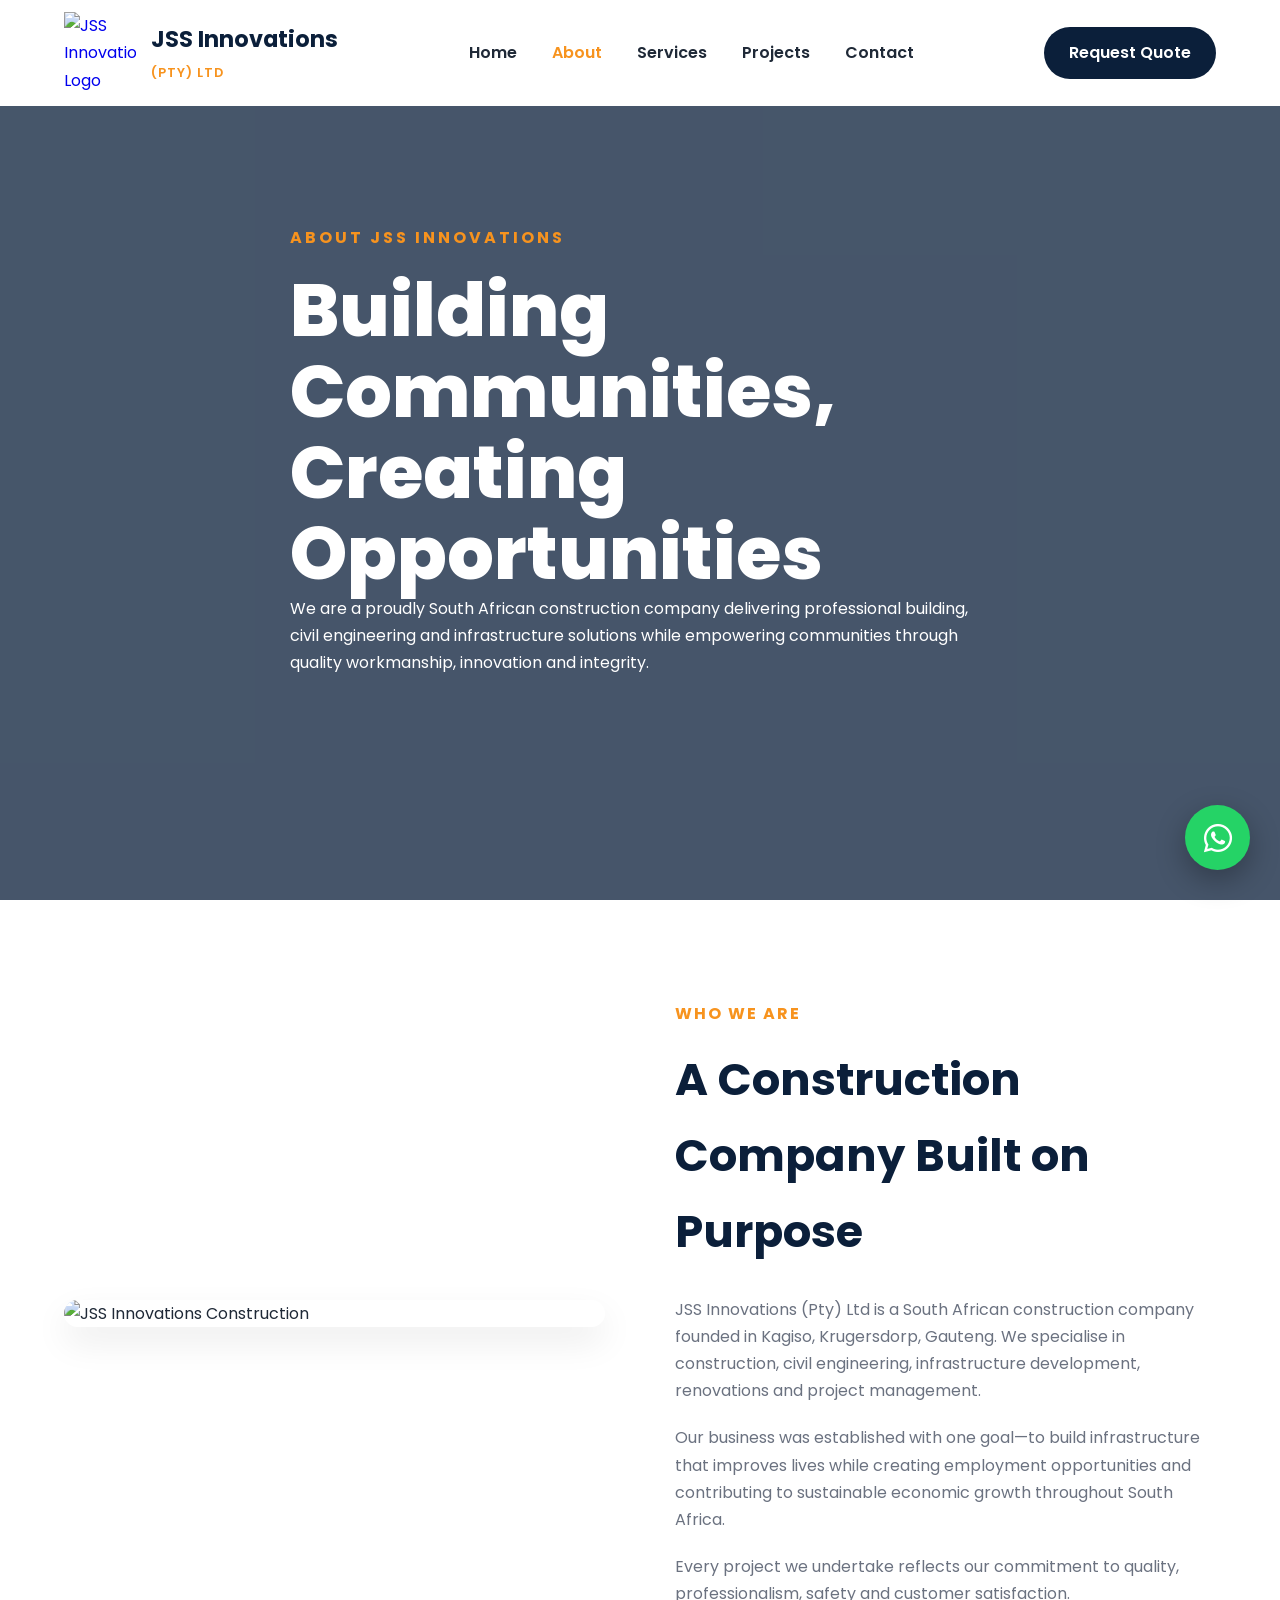
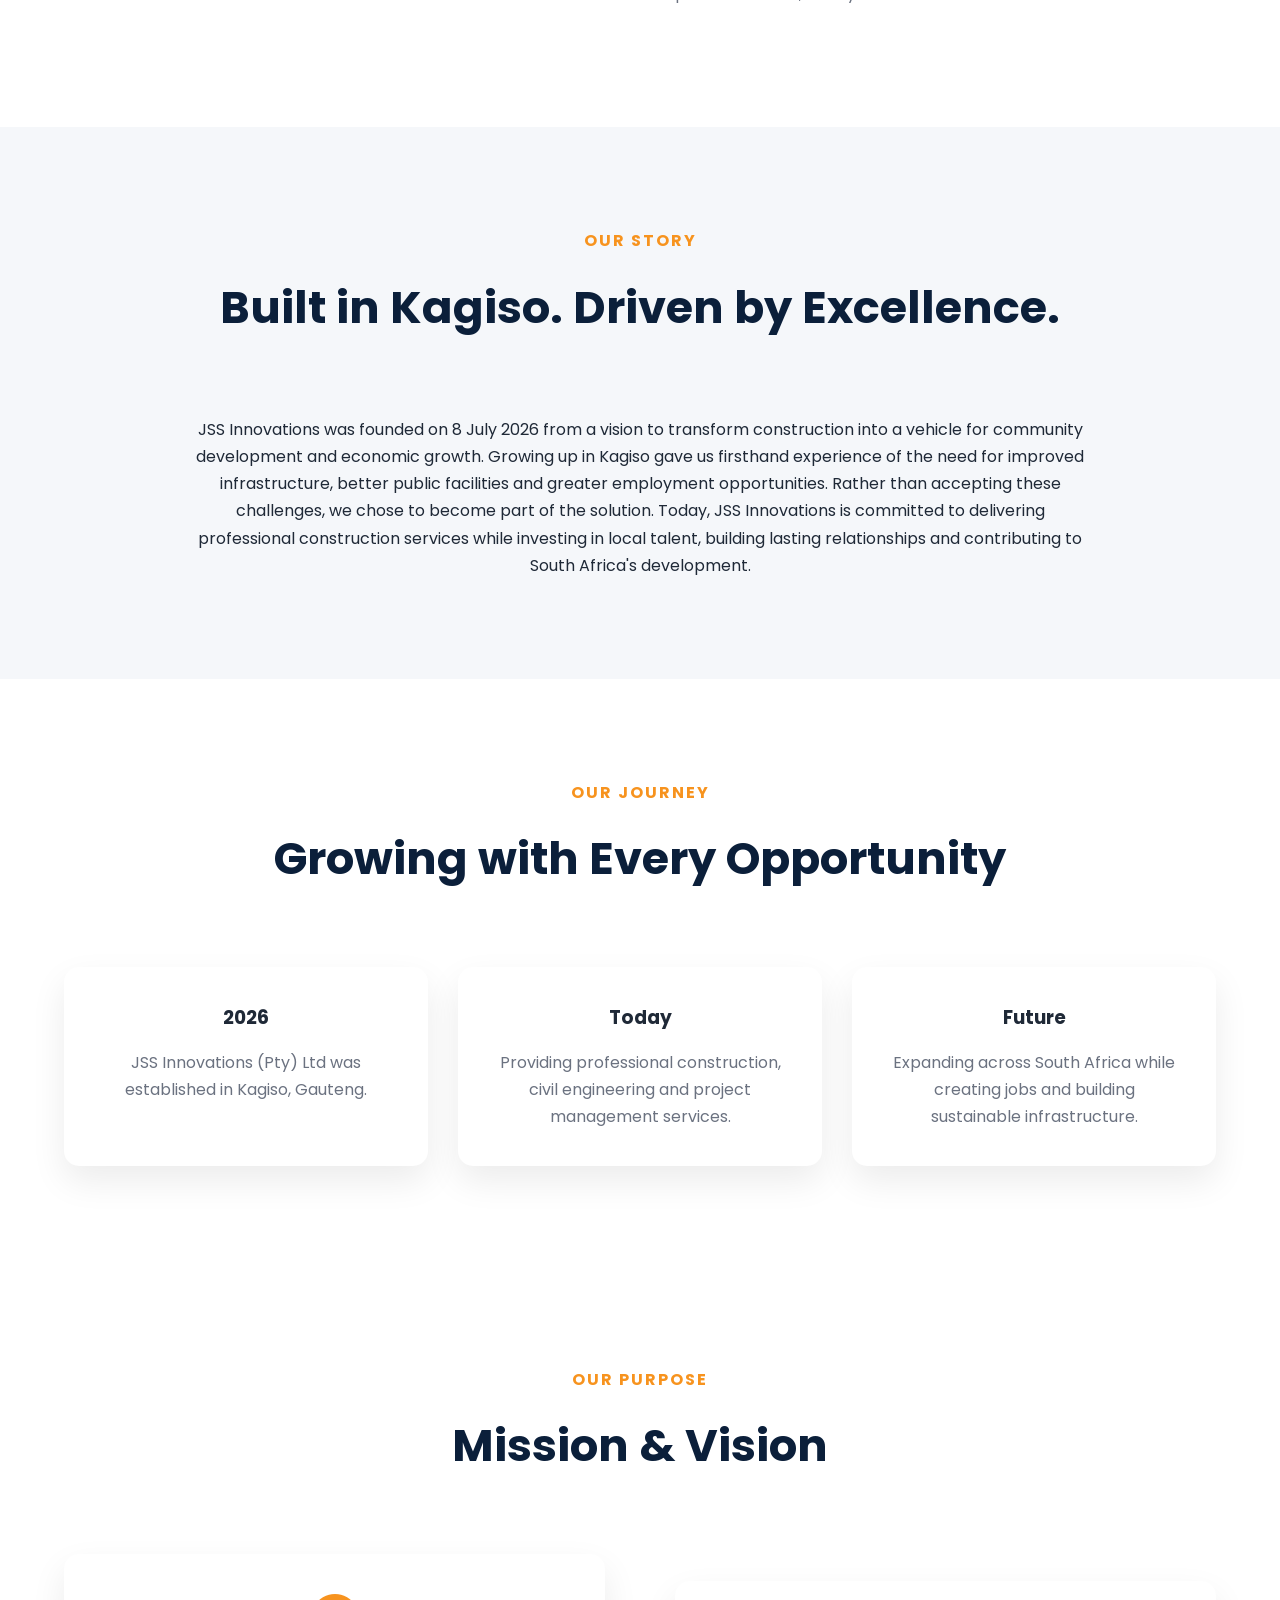
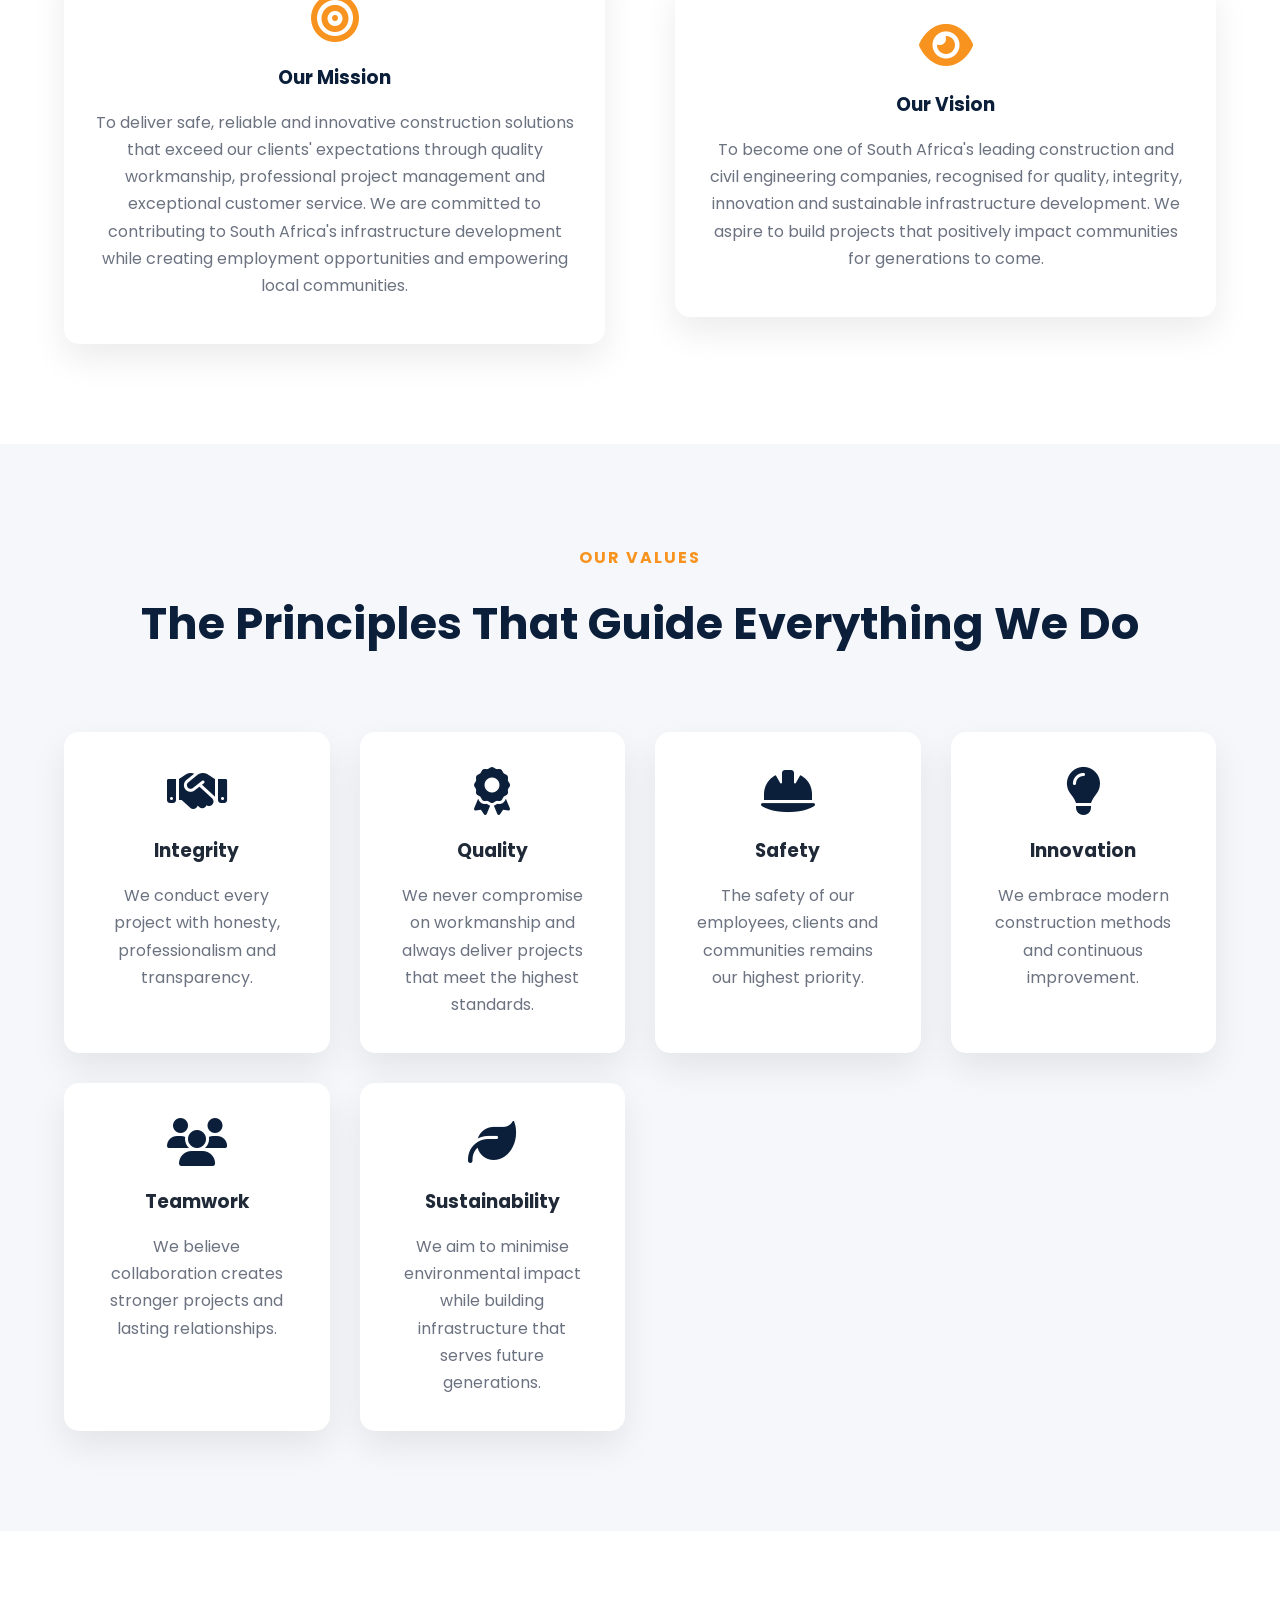
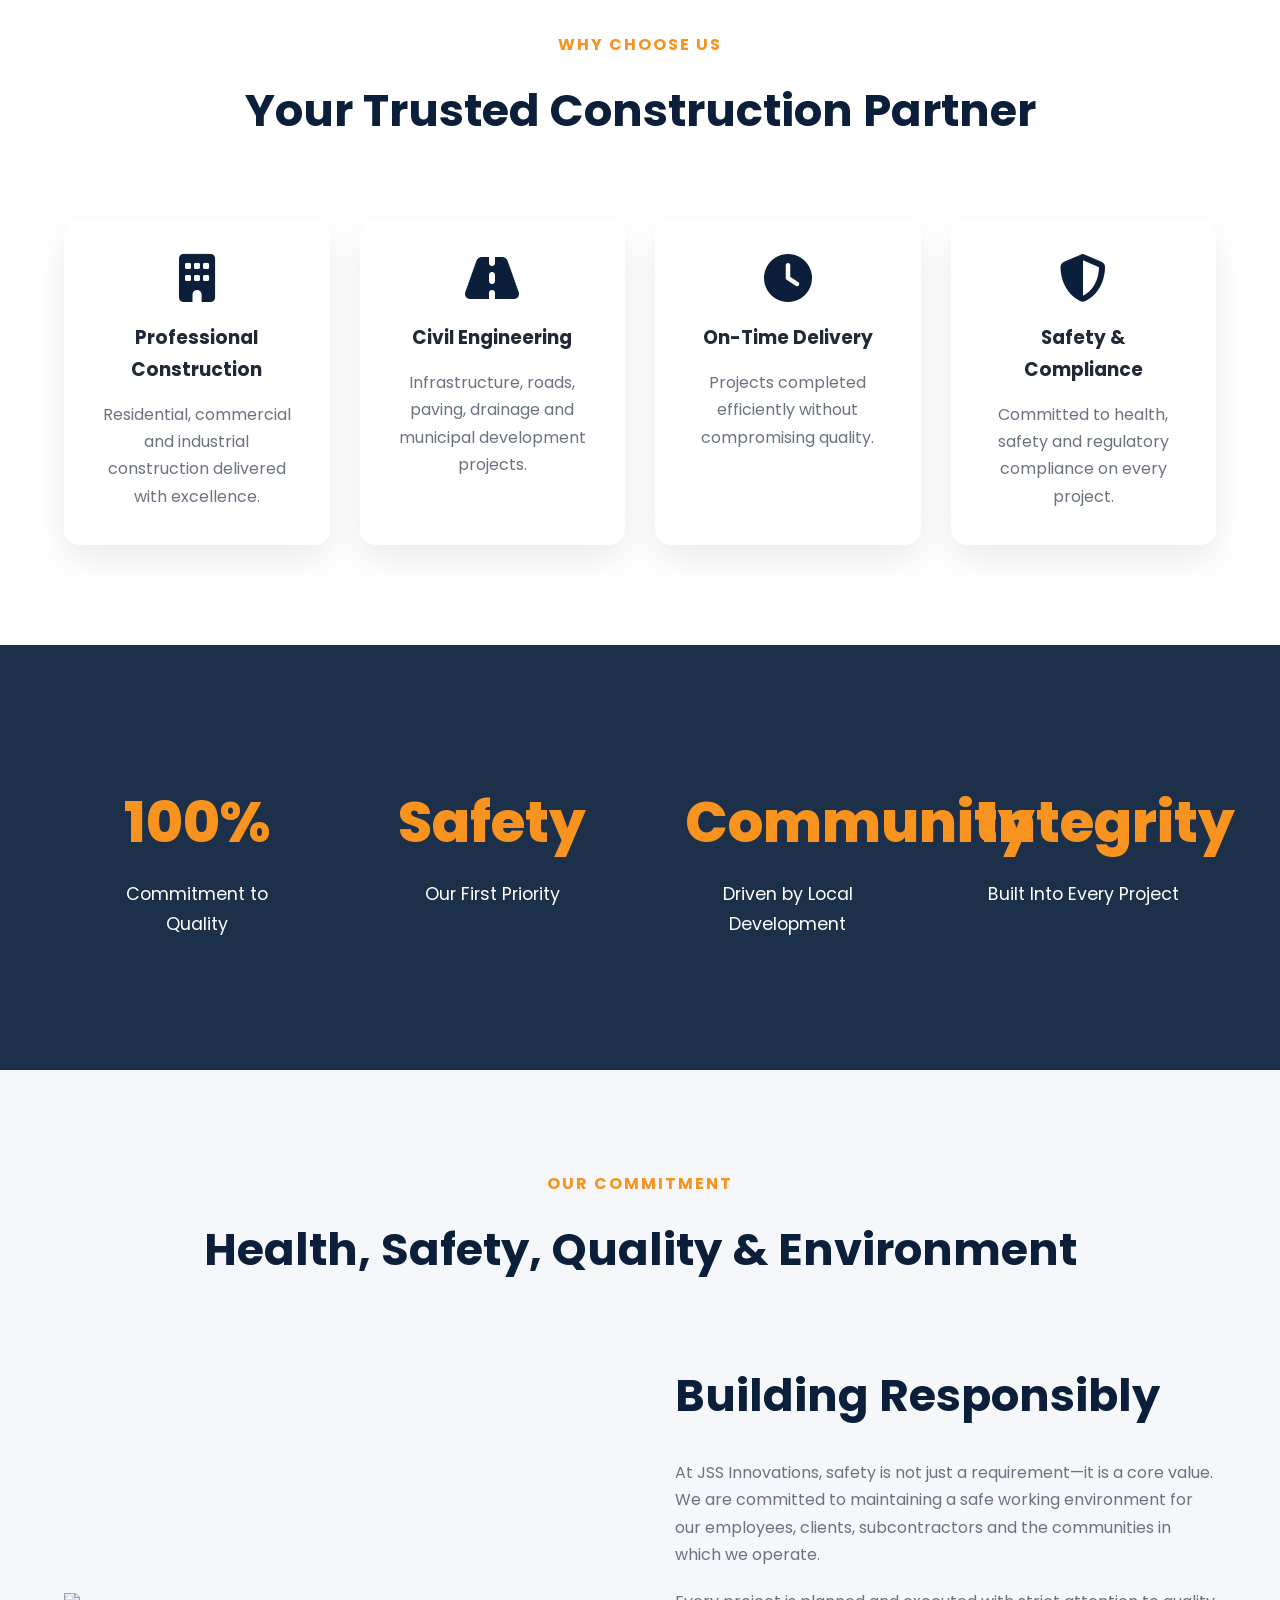
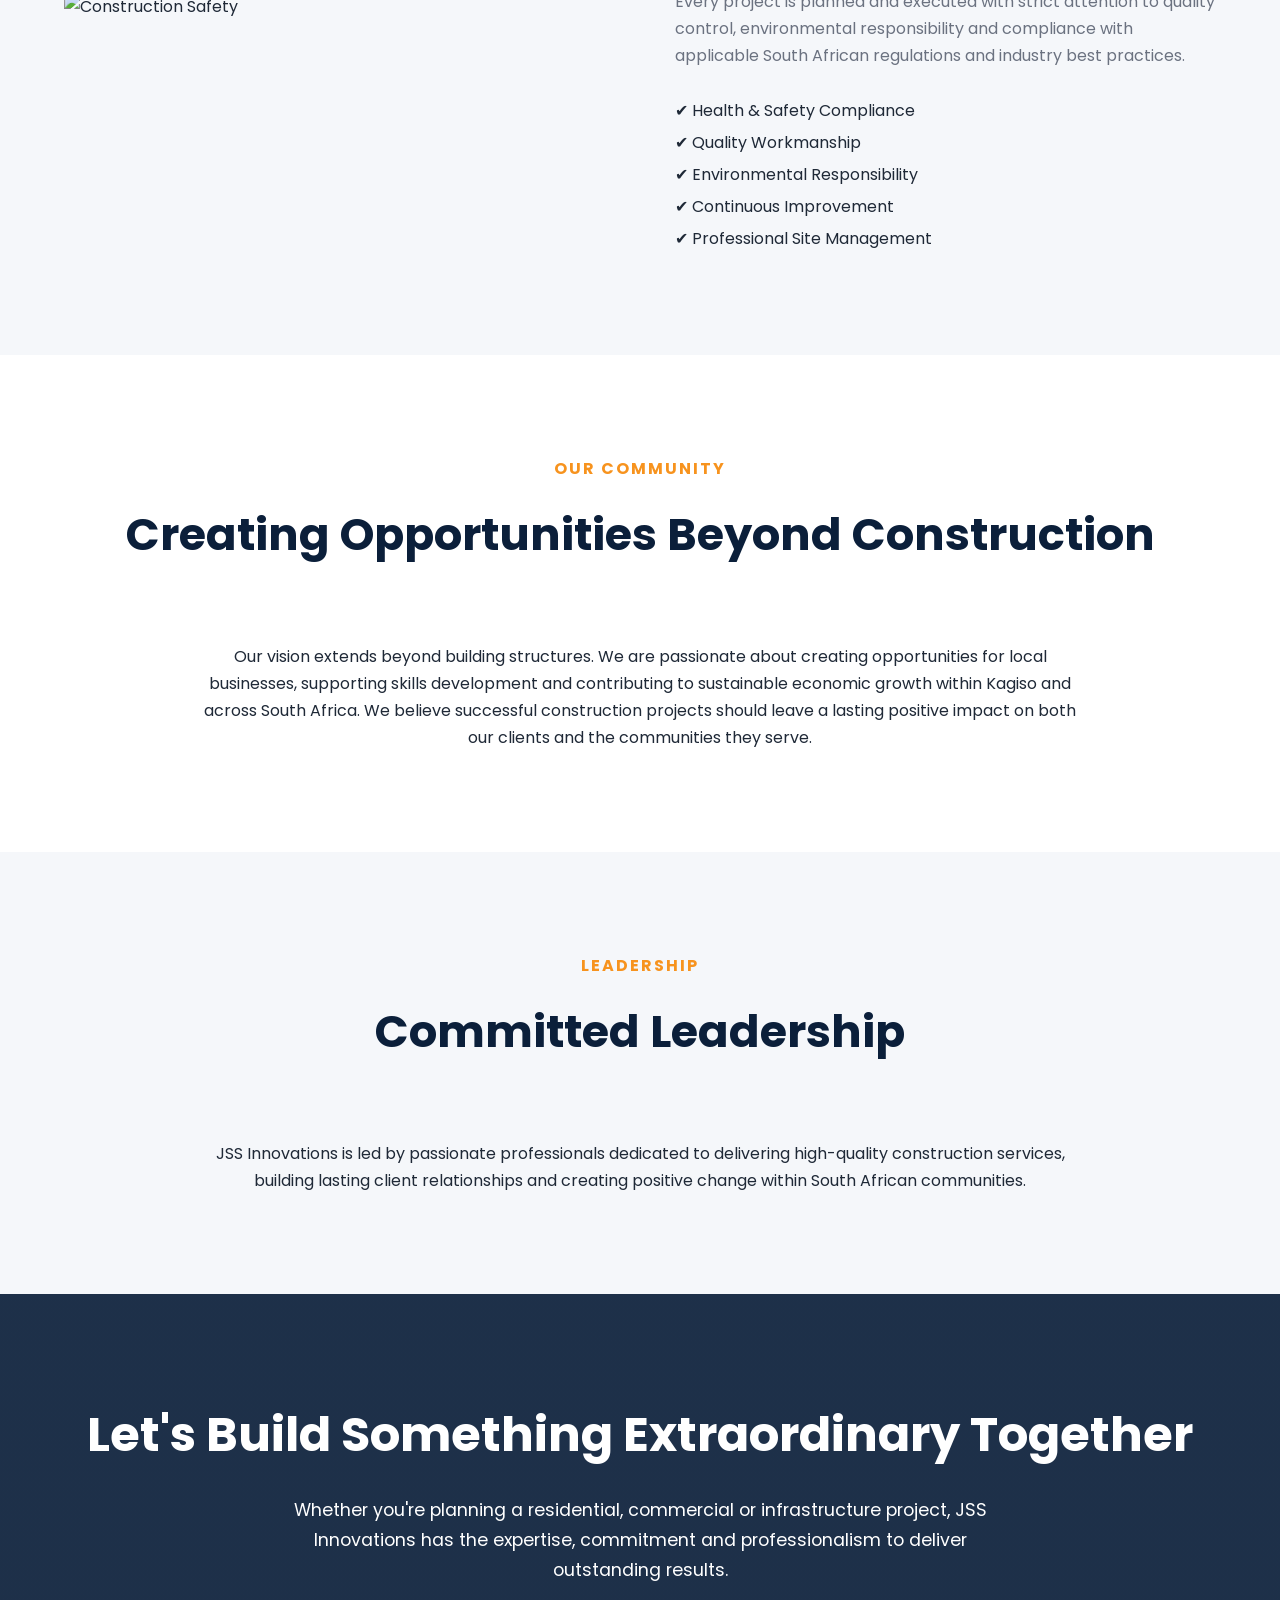
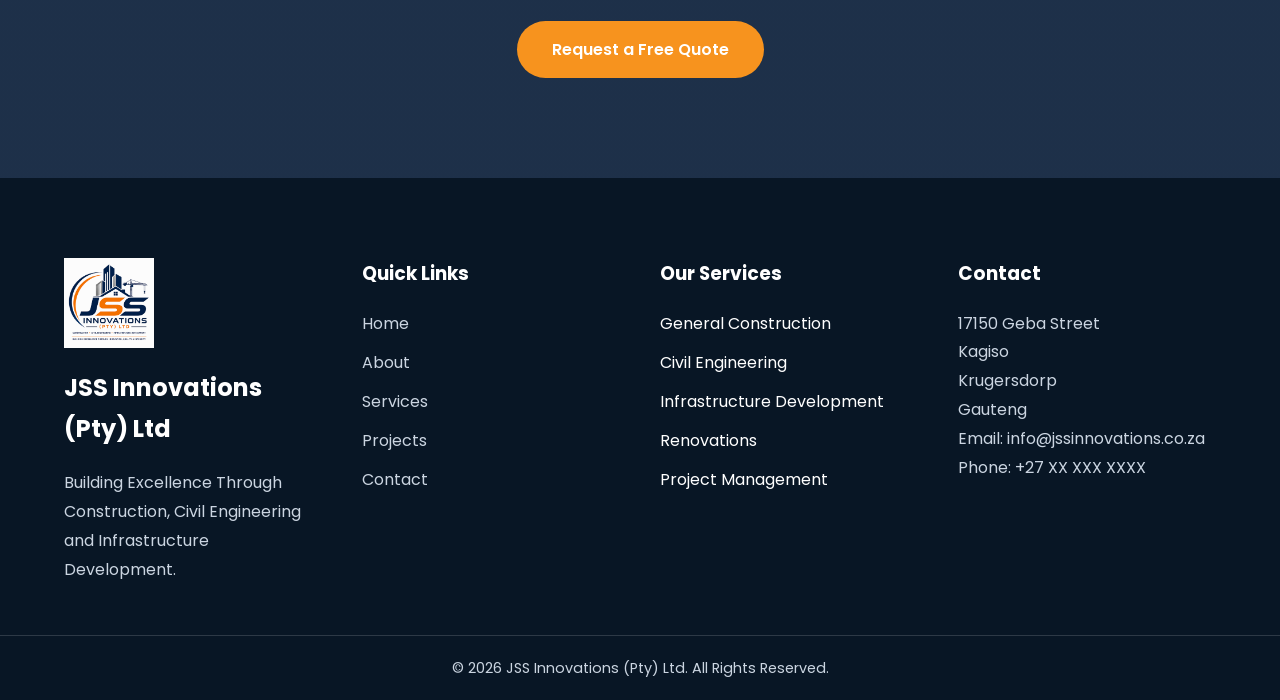
==== commit 114ac529: "Update about.html" ====
--- a/about.html
+++ b/about.html
@@ -19,9 +19,7 @@
 href="https://cdnjs.cloudflare.com/ajax/libs/font-awesome/6.6.0/css/all.min.css">
 
 </head>
-<img src="images/JSS -logo.png"
-     alt="JSS Innovations (Pty) Ltd Logo"
-     class="logo-img">
+
 <body>
 
 <!--================ NAVIGATION ================-->
@@ -38,7 +36,7 @@
 
 <h2>JSS Innovations</h2>
 
-<span>Building Excellence</span>
+<span>(PTY) LTD</span>
 
 </div>
 
@@ -194,6 +192,42 @@
 </div>
 
 </section>
+     <!--================ COMPANY JOURNEY ================-->
+
+<section class="about-preview">
+
+<div class="container">
+
+<div class="section-header">
+
+<span>OUR JOURNEY</span>
+
+<h2>Growing with Every Opportunity</h2>
+
+</div>
+
+<div class="why-grid">
+
+<div class="why-card">
+<h3>2026</h3>
+<p>JSS Innovations (Pty) Ltd was established in Kagiso, Gauteng.</p>
+</div>
+
+<div class="why-card">
+<h3>Today</h3>
+<p>Providing professional construction, civil engineering and project management services.</p>
+</div>
+
+<div class="why-card">
+<h3>Future</h3>
+<p>Expanding across South Africa while creating jobs and building sustainable infrastructure.</p>
+</div>
+
+</div>
+
+</div>
+
+</section>
 <!--================ MISSION & VISION ================-->
 
 <section class="about-preview">
@@ -579,6 +613,29 @@
 </div>
 
 </section>
+     <!--================ LEADERSHIP ================-->
+
+<section class="services">
+
+<div class="container">
+
+<div class="section-header">
+
+<span>LEADERSHIP</span>
+
+<h2>Committed Leadership</h2>
+
+</div>
+
+<p style="max-width:900px;margin:auto;text-align:center;">
+
+JSS Innovations is led by passionate professionals dedicated to delivering high-quality construction services, building lasting client relationships and creating positive change within South African communities.
+
+</p>
+
+</div>
+
+</section>
 
 <!--================ CALL TO ACTION ================-->
 
@@ -612,7 +669,11 @@
 
 <div>
 
-<h2>JSS Innovations</h2>
+<img src="images/JSS -logo.png"
+     class="footer-logo"
+     alt="JSS Innovations Logo">
+
+<h2>JSS Innovations (Pty) Ltd</h2>
 
 <p>
 
--- a/style.css
+++ b/style.css
@@ -124,21 +124,20 @@
 =====================*/
 
 nav{
-
-position:fixed;
-
-top:0;
-
-left:0;
-
-width:100%;
-
-background:#fff;
-
-box-shadow:var(--shadow);
-
-z-index:999;
-
+    position:fixed;
+    top:0;
+    left:0;
+    width:100%;
+    padding:8px 0;
+    background:rgba(255,255,255,.12);
+    backdrop-filter:blur(12px);
+    transition:.4s;
+    z-index:999;
+}
+
+nav.scrolled{
+    background:#fff;
+    box-shadow:var(--shadow);
 }
 
 .nav-container{
@@ -164,9 +163,12 @@
 }
 
 .logo img{
-
-width:60px;
-
+    width:72px;
+    transition:.4s;
+}
+
+.logo img:hover{
+    transform:rotate(-4deg) scale(1.08);
 }
 
 .logo h2{
@@ -304,8 +306,10 @@
 }
 
 .hero h1{
-
-font-size:4rem;
+    font-size:4.6rem;
+    font-weight:800;
+    line-height:1.1;
+}
 
 line-height:1.2;
 
@@ -382,7 +386,64 @@
 font-size:1rem;
 
 }
-
+.hero{
+    position: relative;
+    overflow: hidden;
+}
+.hero-content{
+    animation:fadeUp 1.2s ease;
+}
+
+@keyframes fadeUp{
+
+from{
+opacity:0;
+transform:translateY(40px);
+}
+
+to{
+opacity:1;
+transform:translateY(0);
+}
+
+}
+/*====================================
+ HERO WATERMARK LOGO
+=====================================*/
+
+.hero-watermark{
+    position: absolute;
+    top: 50%;
+    left: 72%;
+    transform: translate(-50%, -50%);
+    z-index: 1;
+    opacity: 0.10;
+    pointer-events: none;
+    animation: floatLogo 10s ease-in-out infinite;
+}
+
+.hero-watermark img{
+    width:700px;
+    max-width:85vw;
+    opacity:.9;
+}
+
+.hero-content{
+    position: relative;
+    z-index: 2;
+}
+
+@keyframes floatLogo{
+    0%{
+        transform: translate(-50%, -50%) scale(1);
+    }
+    50%{
+        transform: translate(-50%, -48%) scale(1.03);
+    }
+    100%{
+        transform: translate(-50%, -50%) scale(1);
+    }
+}
 /*=====================
 SECTION HEADERS
 =====================*/
@@ -572,7 +633,9 @@
 color:var(--grey);
 
 }
-
+.service-card:hover{
+    box-shadow:0 25px 50px rgba(0,0,0,.15);
+}
 /*=========================================
 WHY CHOOSE US
 =========================================*/
@@ -1081,7 +1144,10 @@
 font-size:.9rem;
 
 }
-
+.footer-logo{
+    width:90px;
+    margin-bottom:20px;
+}
 /*=========================================
 WHATSAPP BUTTON
 =========================================*/
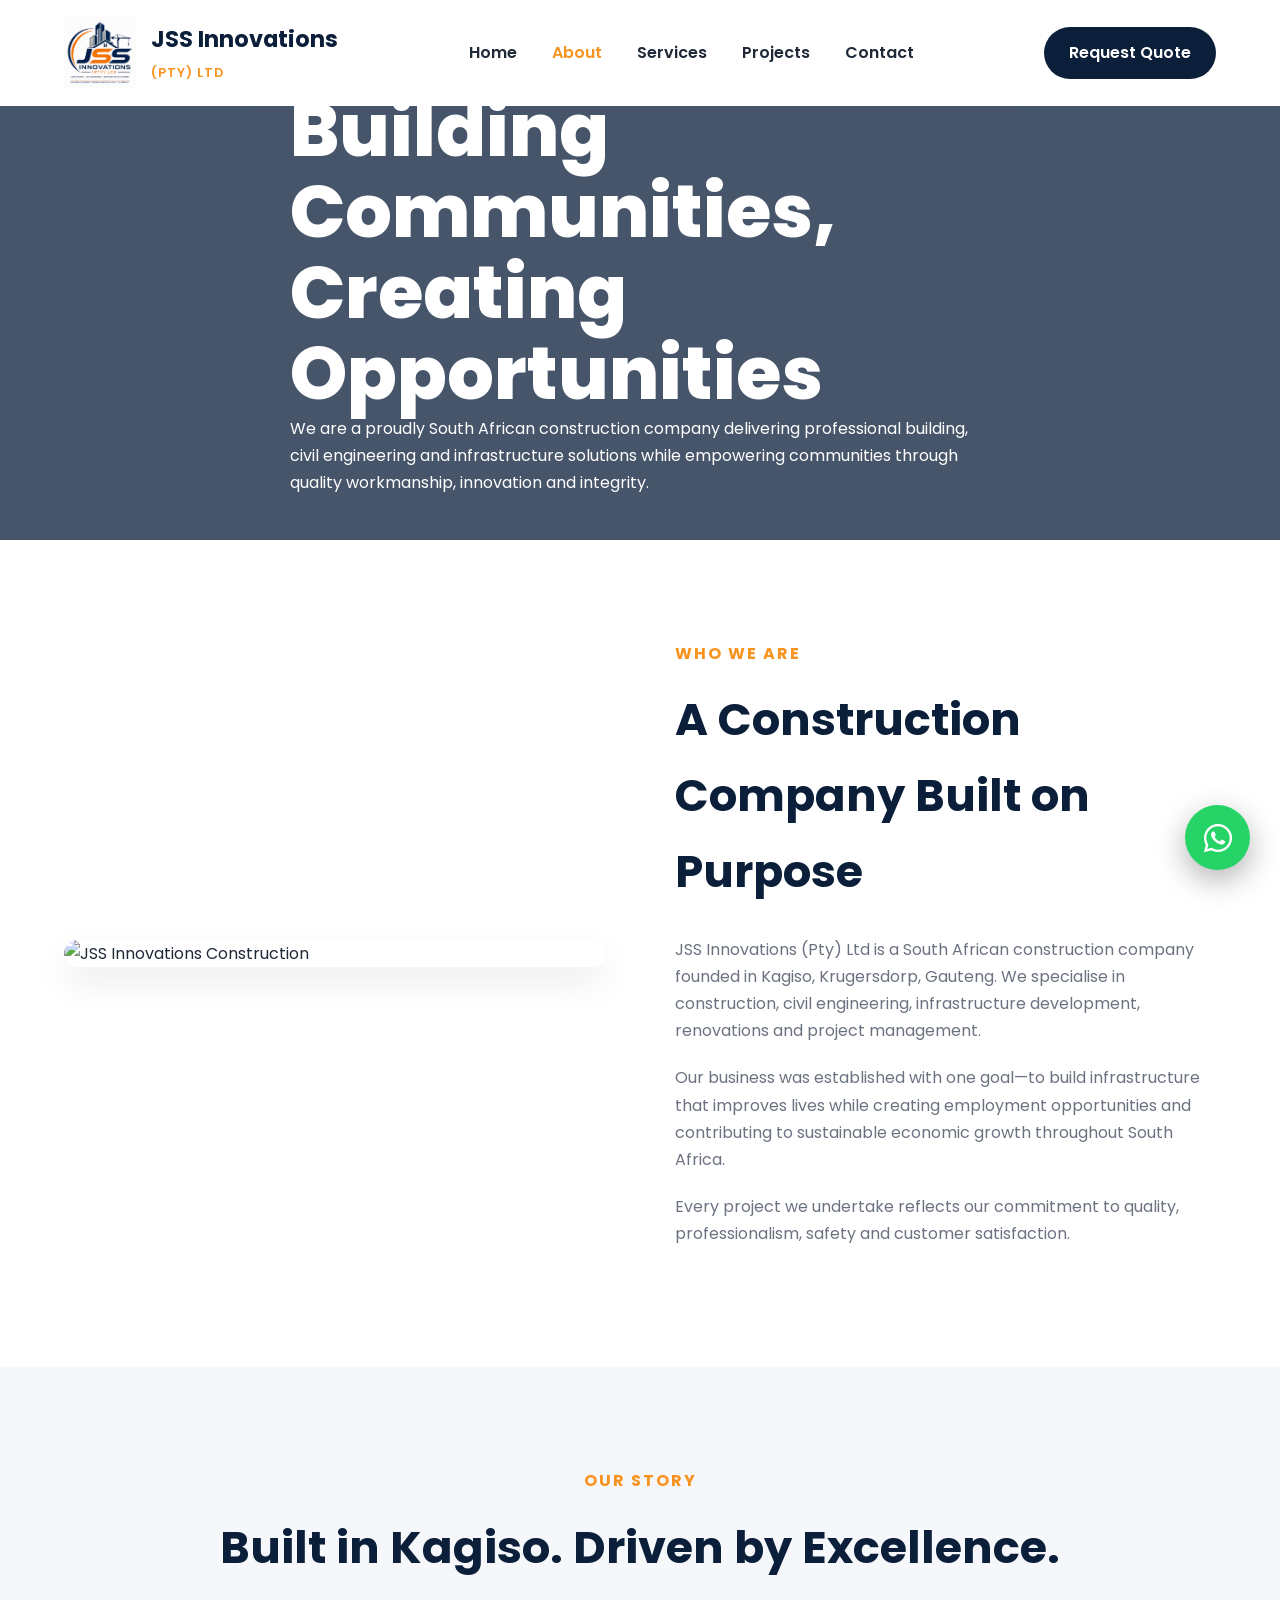
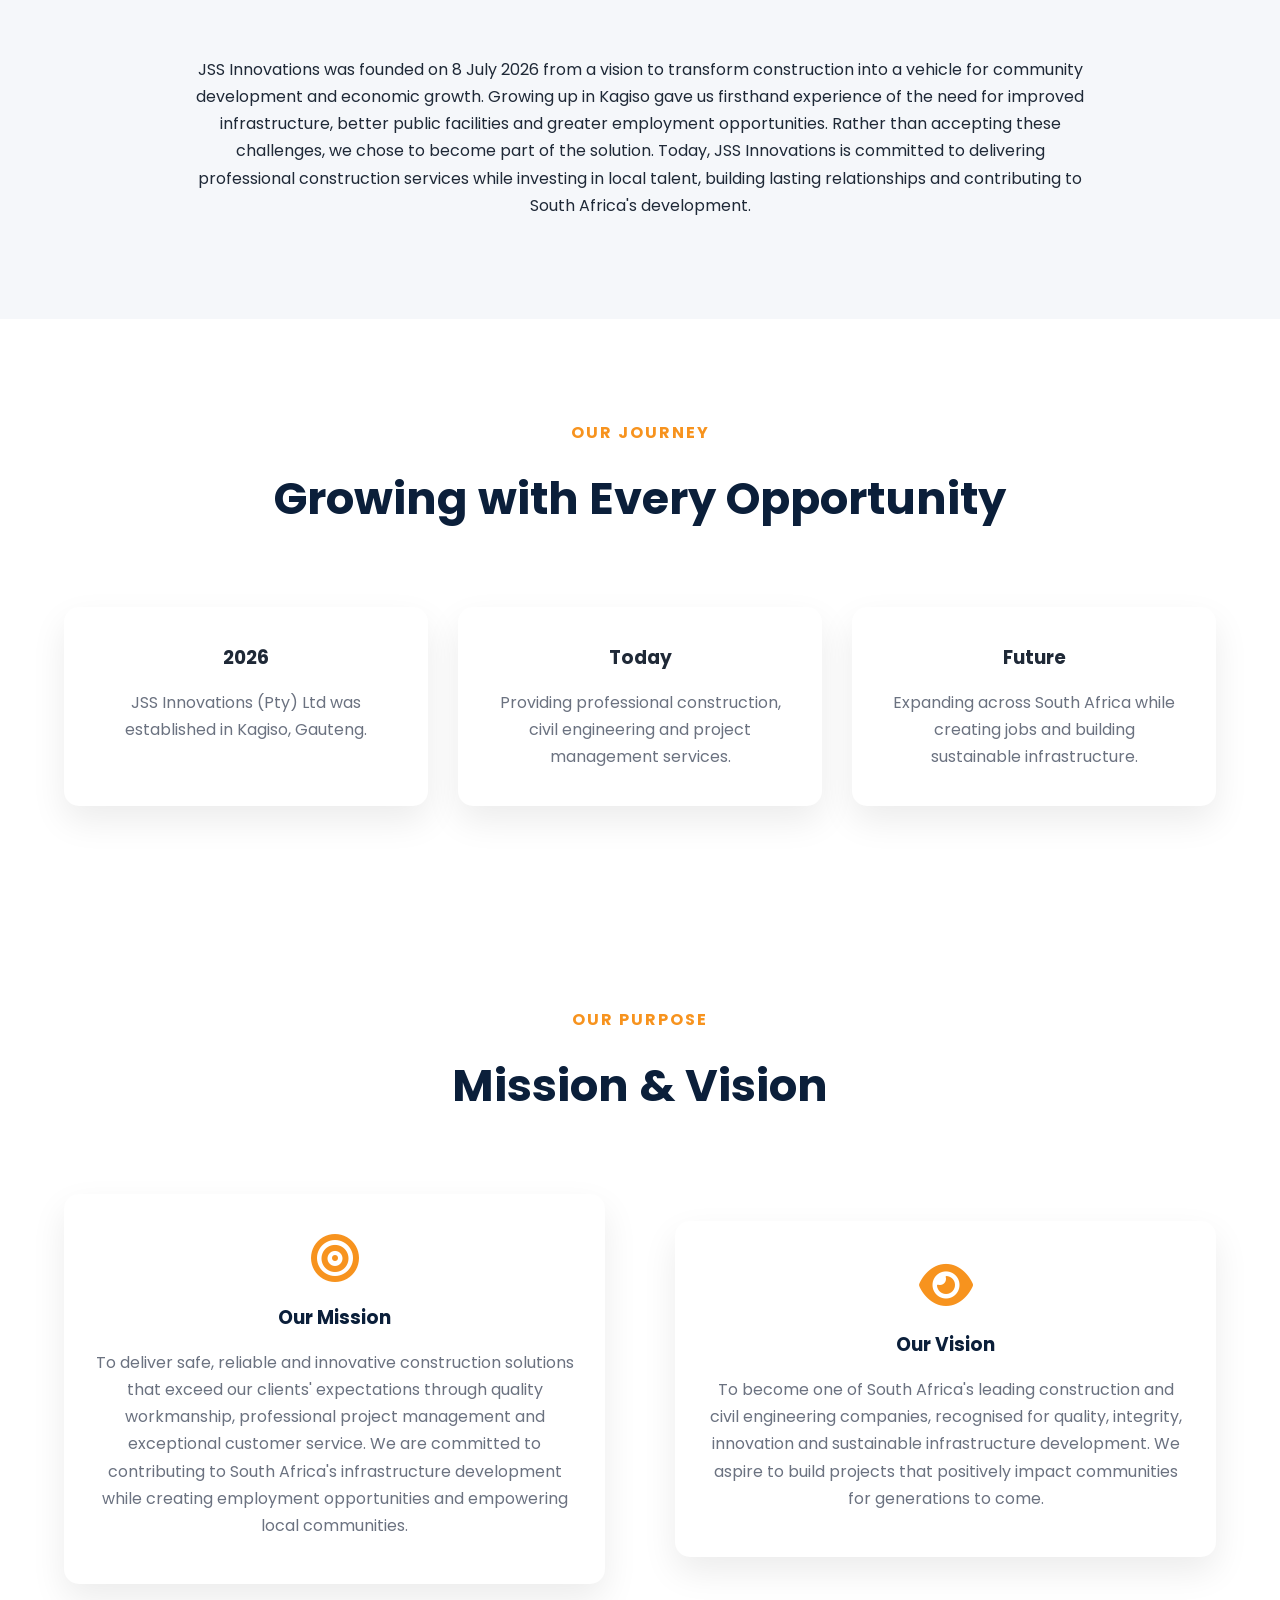
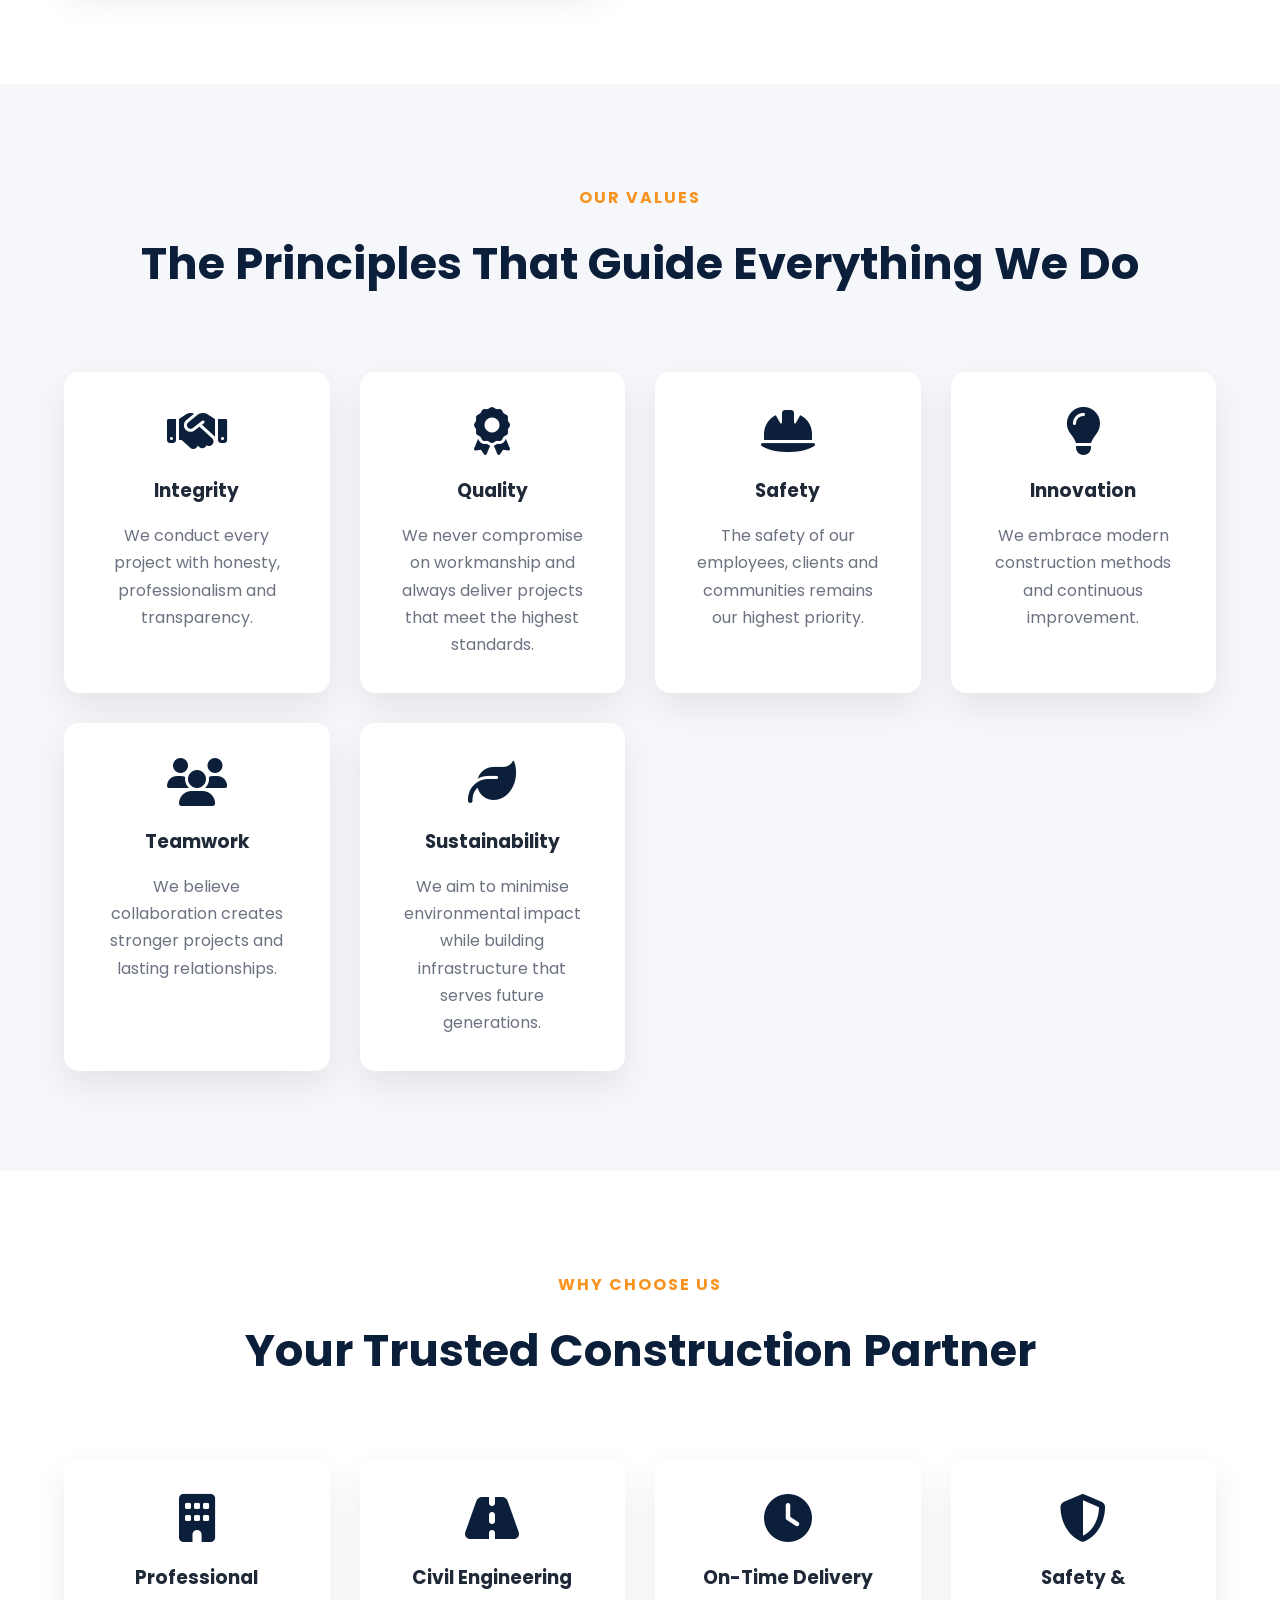
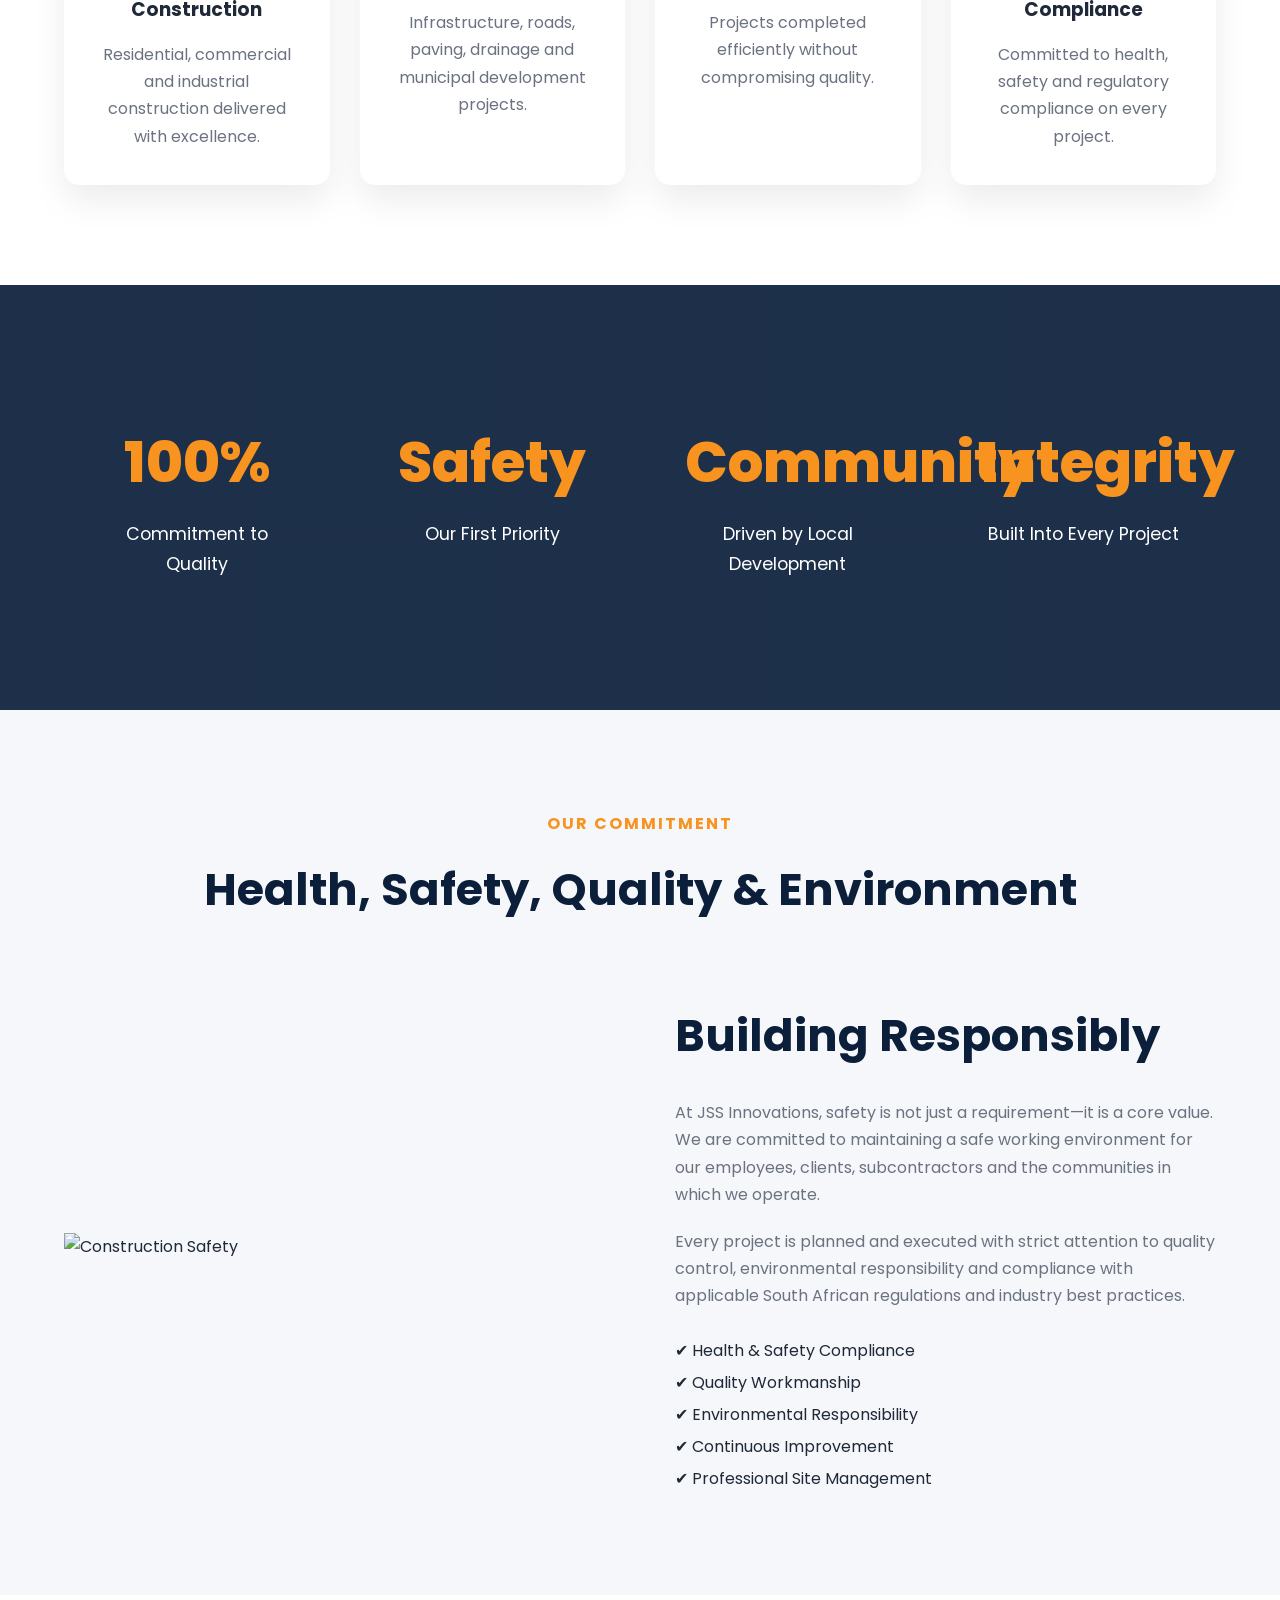
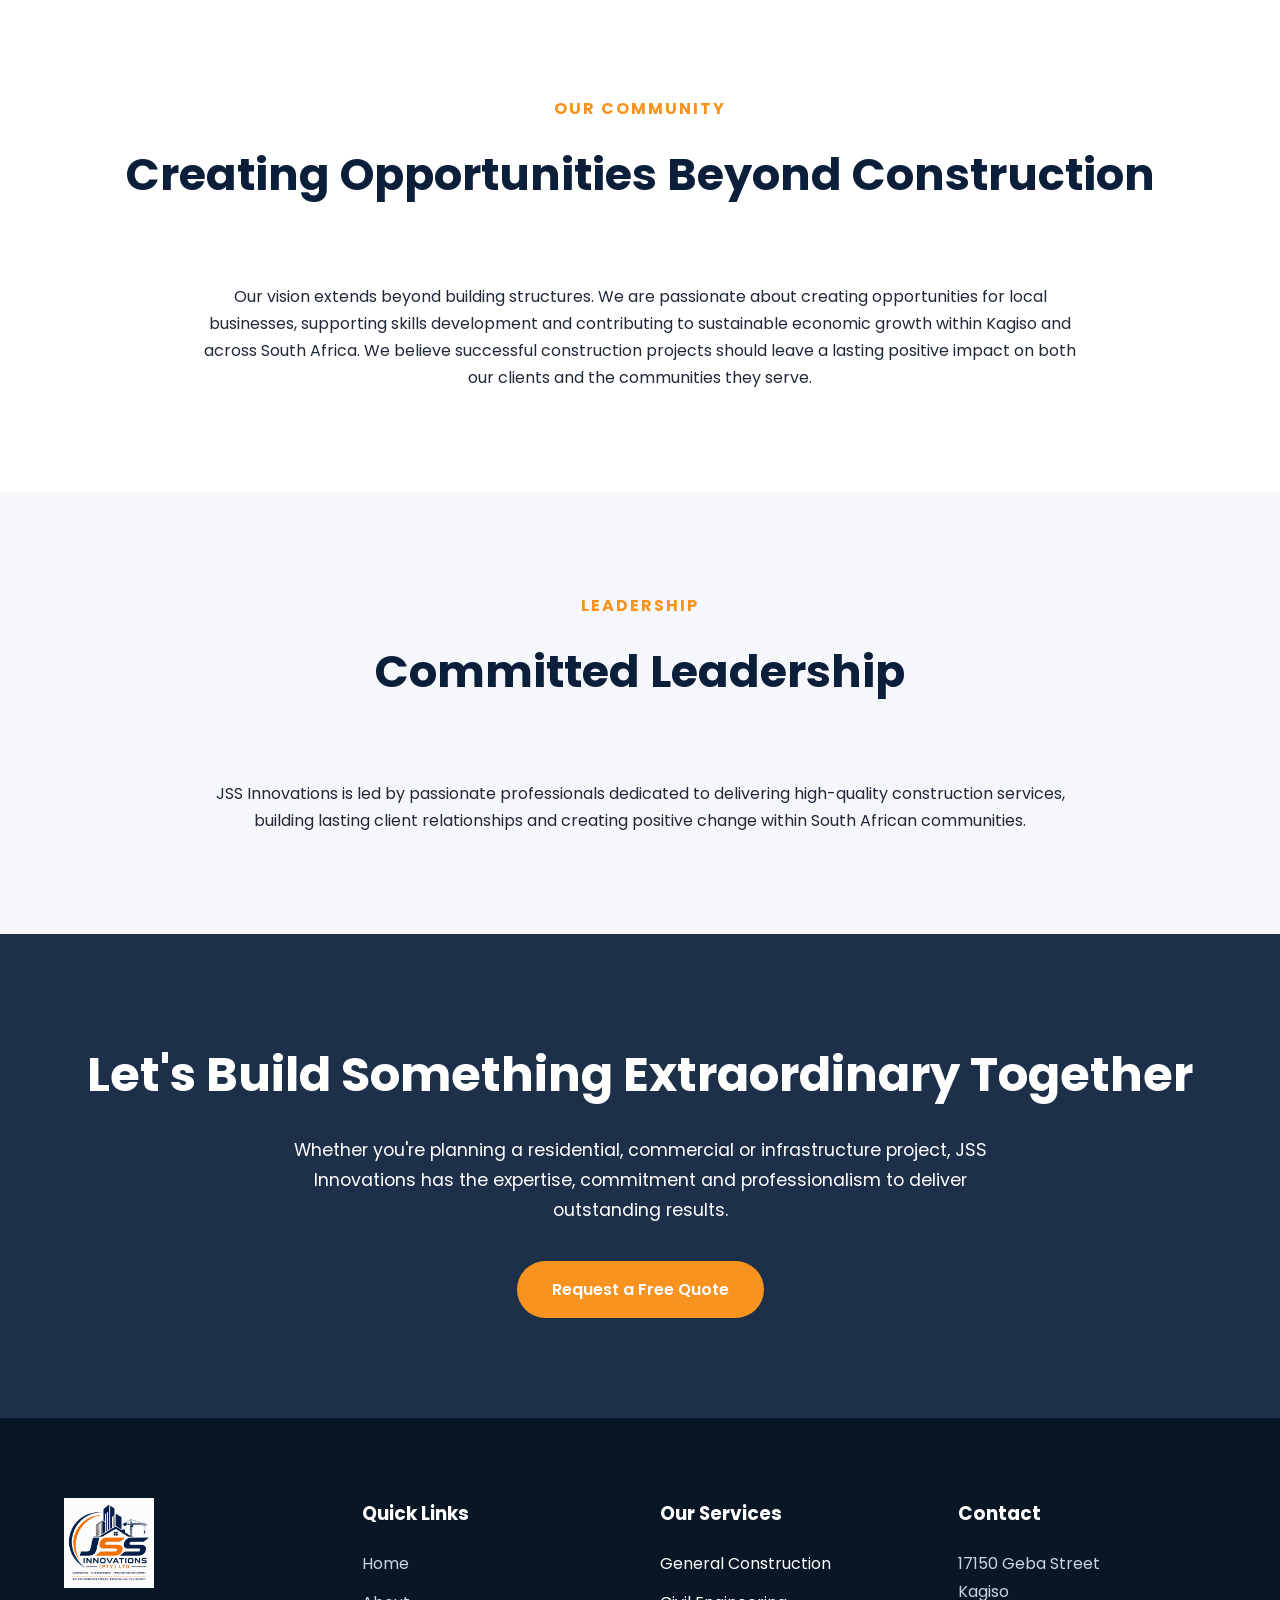
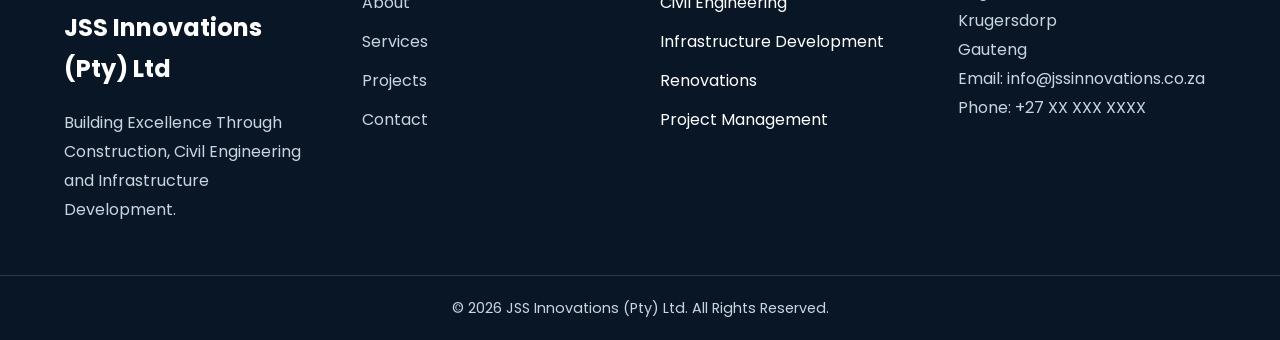
==== commit 009b2941: "Update logo image source in about.html" ====
--- a/about.html
+++ b/about.html
@@ -30,7 +30,9 @@
 
 <a href="index.html" class="logo">
 
-<img src="images/logo.png" alt="JSS Innovations Logo">
+<img src="images/JSS -logo.png"
+     alt="JSS Innovations Logo"
+     class="logo-img">
 
 <div>
 
@@ -74,10 +76,8 @@
 
 <!--================ HERO ================-->
 
-<header class="hero"
-
+<header class="hero about-hero"
 style="background:url('images/about-hero.jpg') center center/cover;">
-
 <div class="hero-overlay"></div>
 
 <div class="container hero-content">
--- a/style.css
+++ b/style.css
@@ -1418,3 +1418,8 @@
 background:#F7931E;
 
 }
+/* About Page Hero */
+.about-hero{
+    height:60vh;
+    min-height:450px;
+}
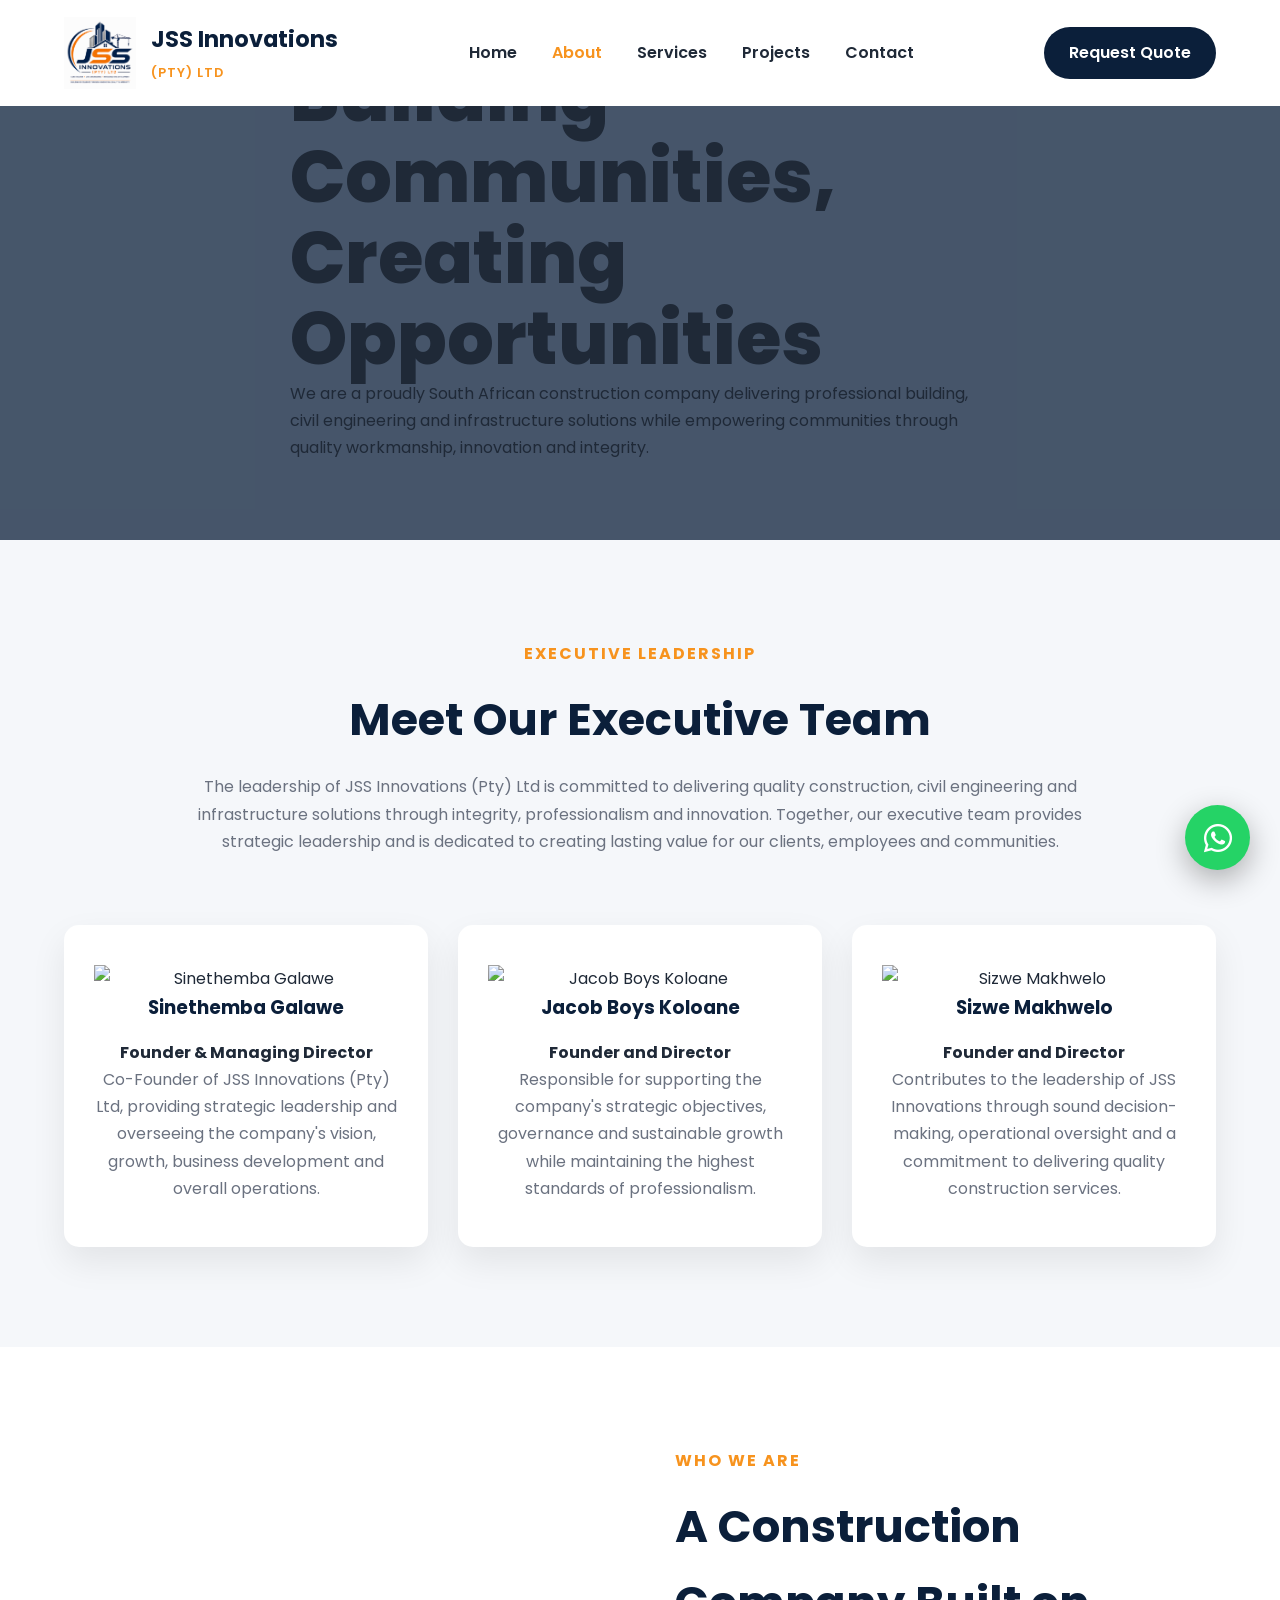
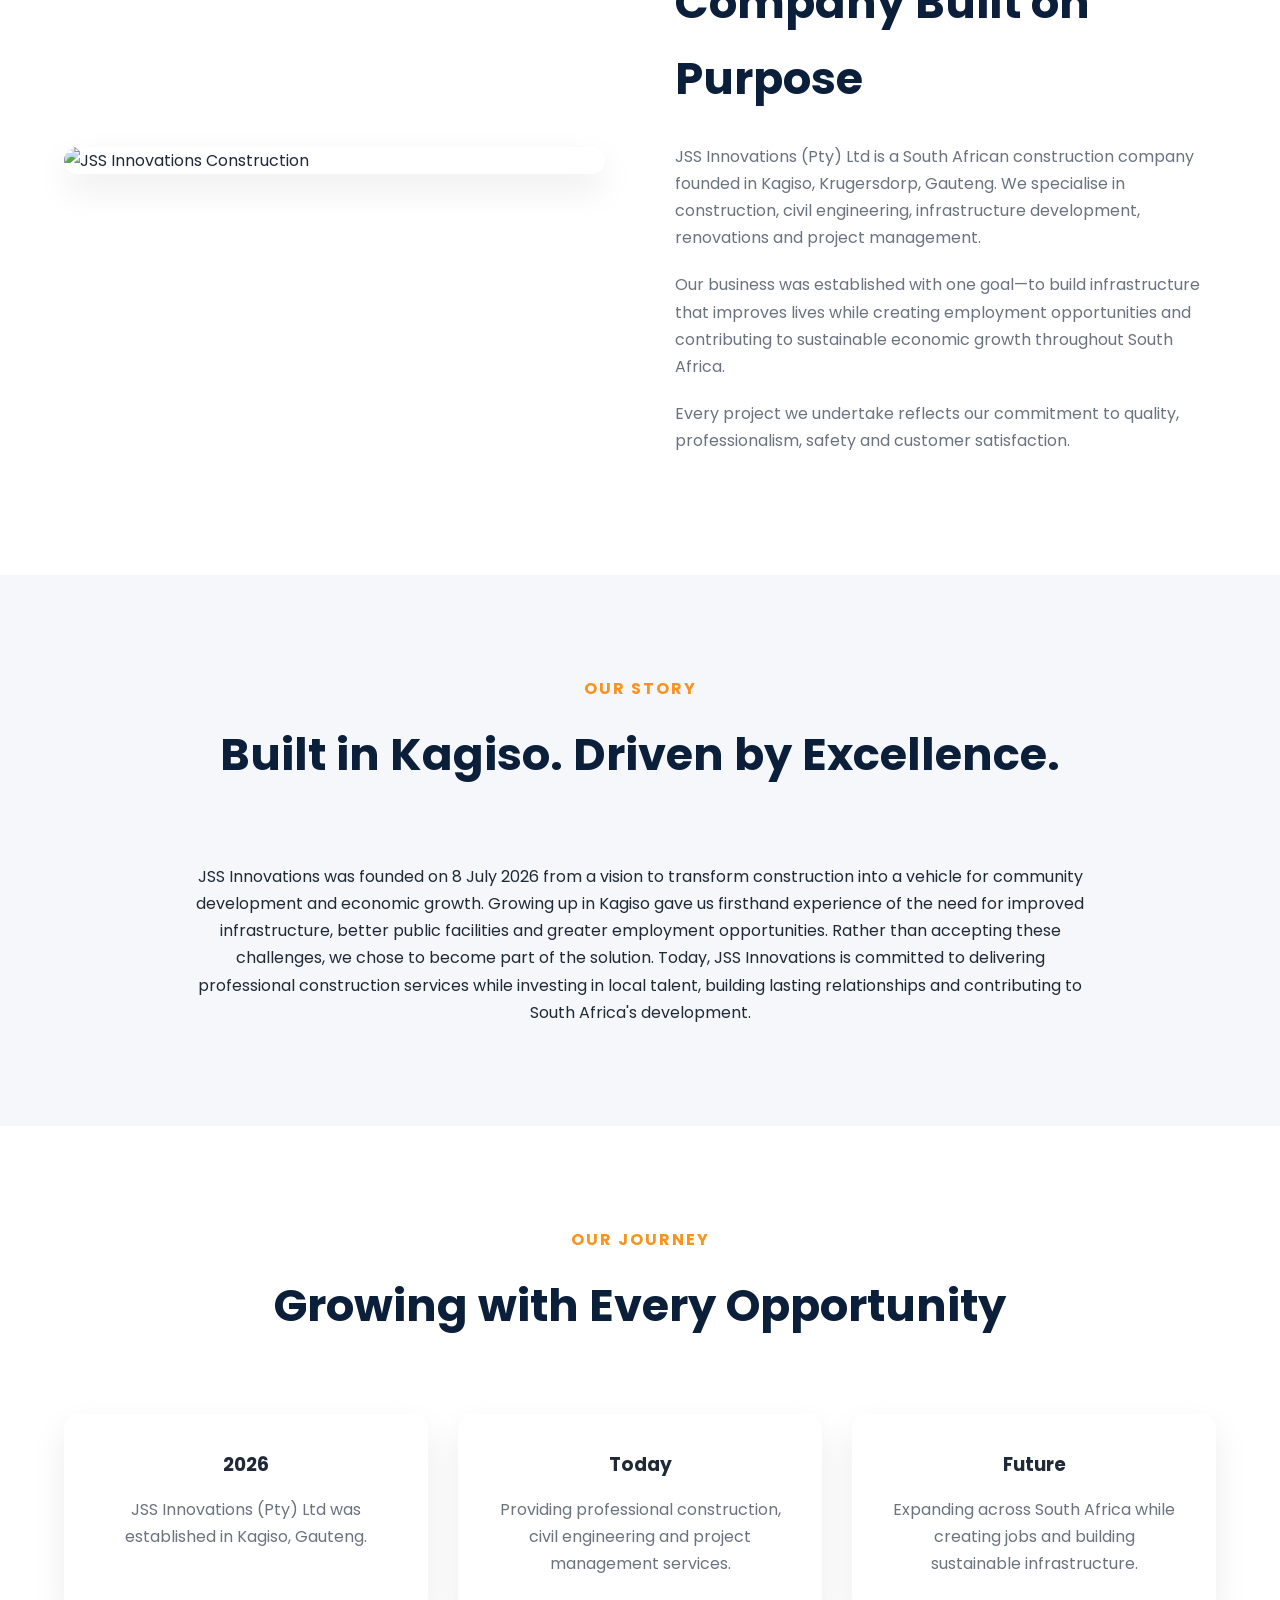
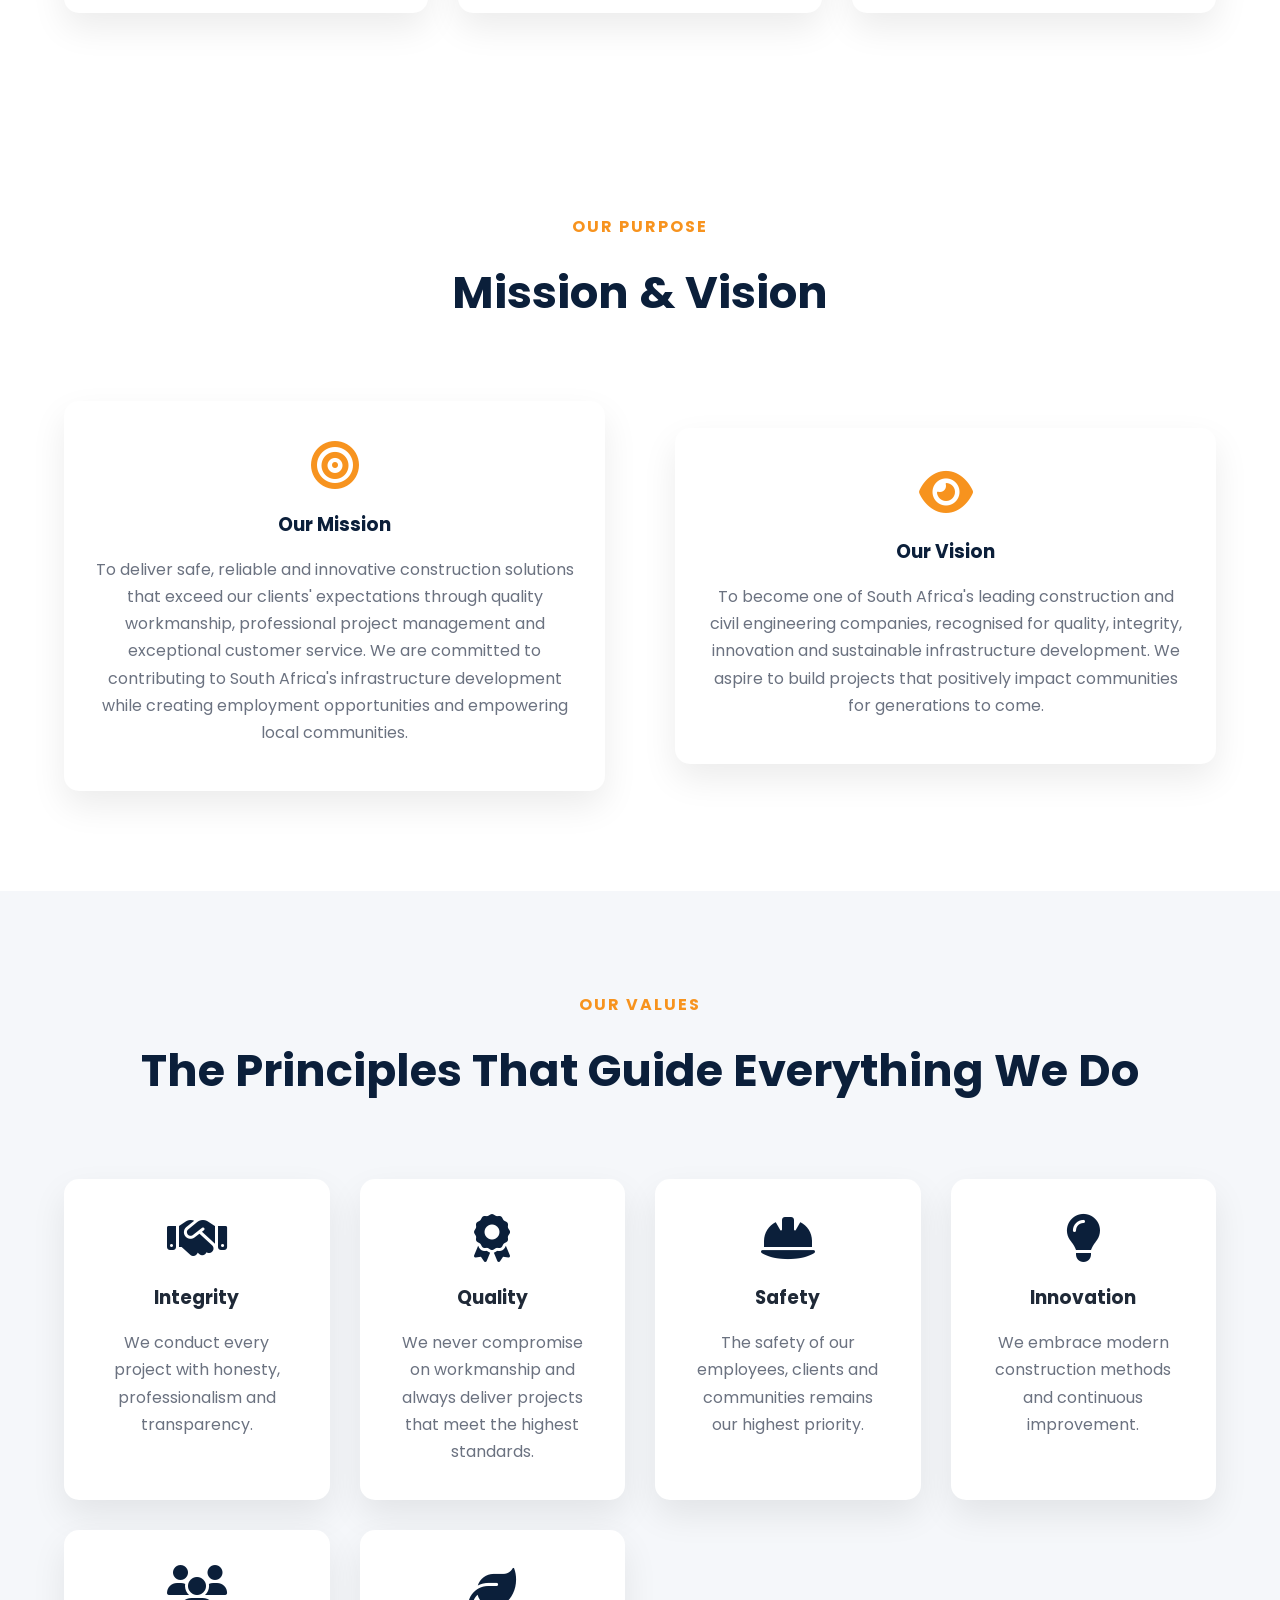
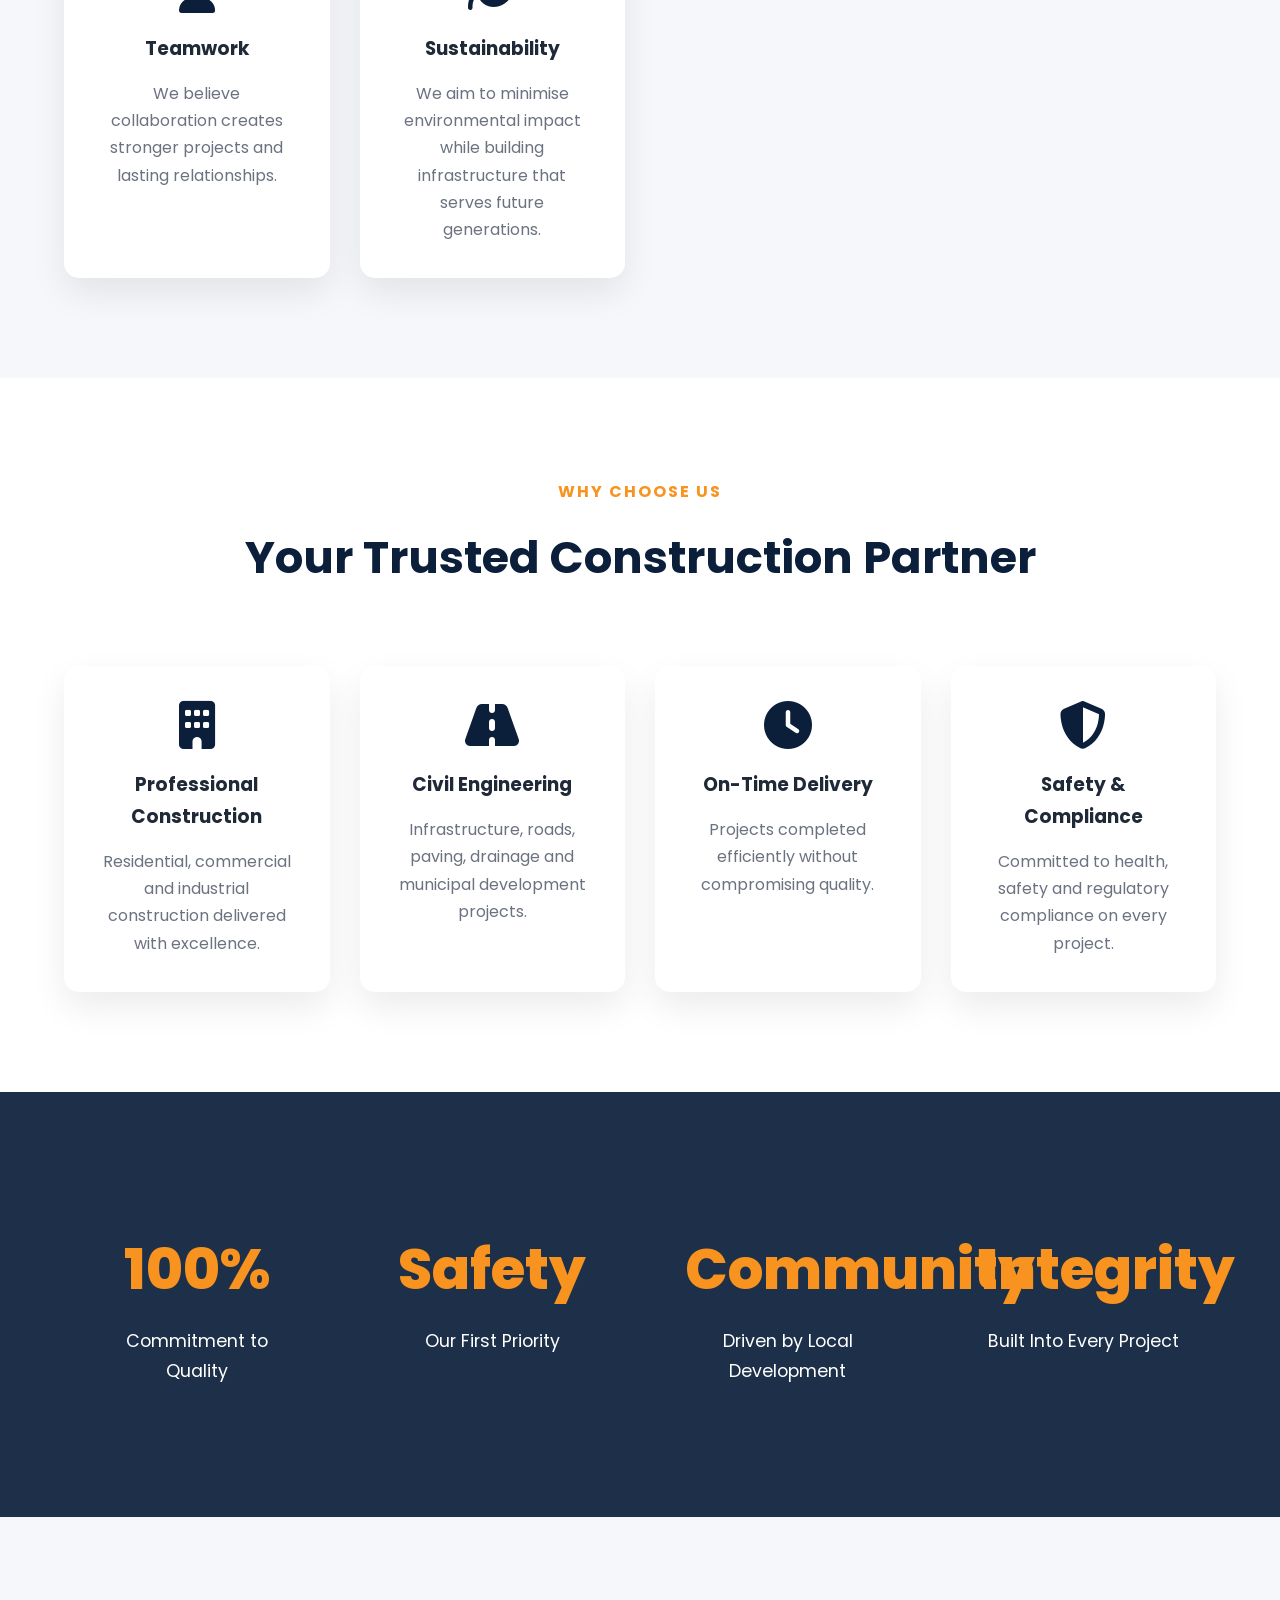
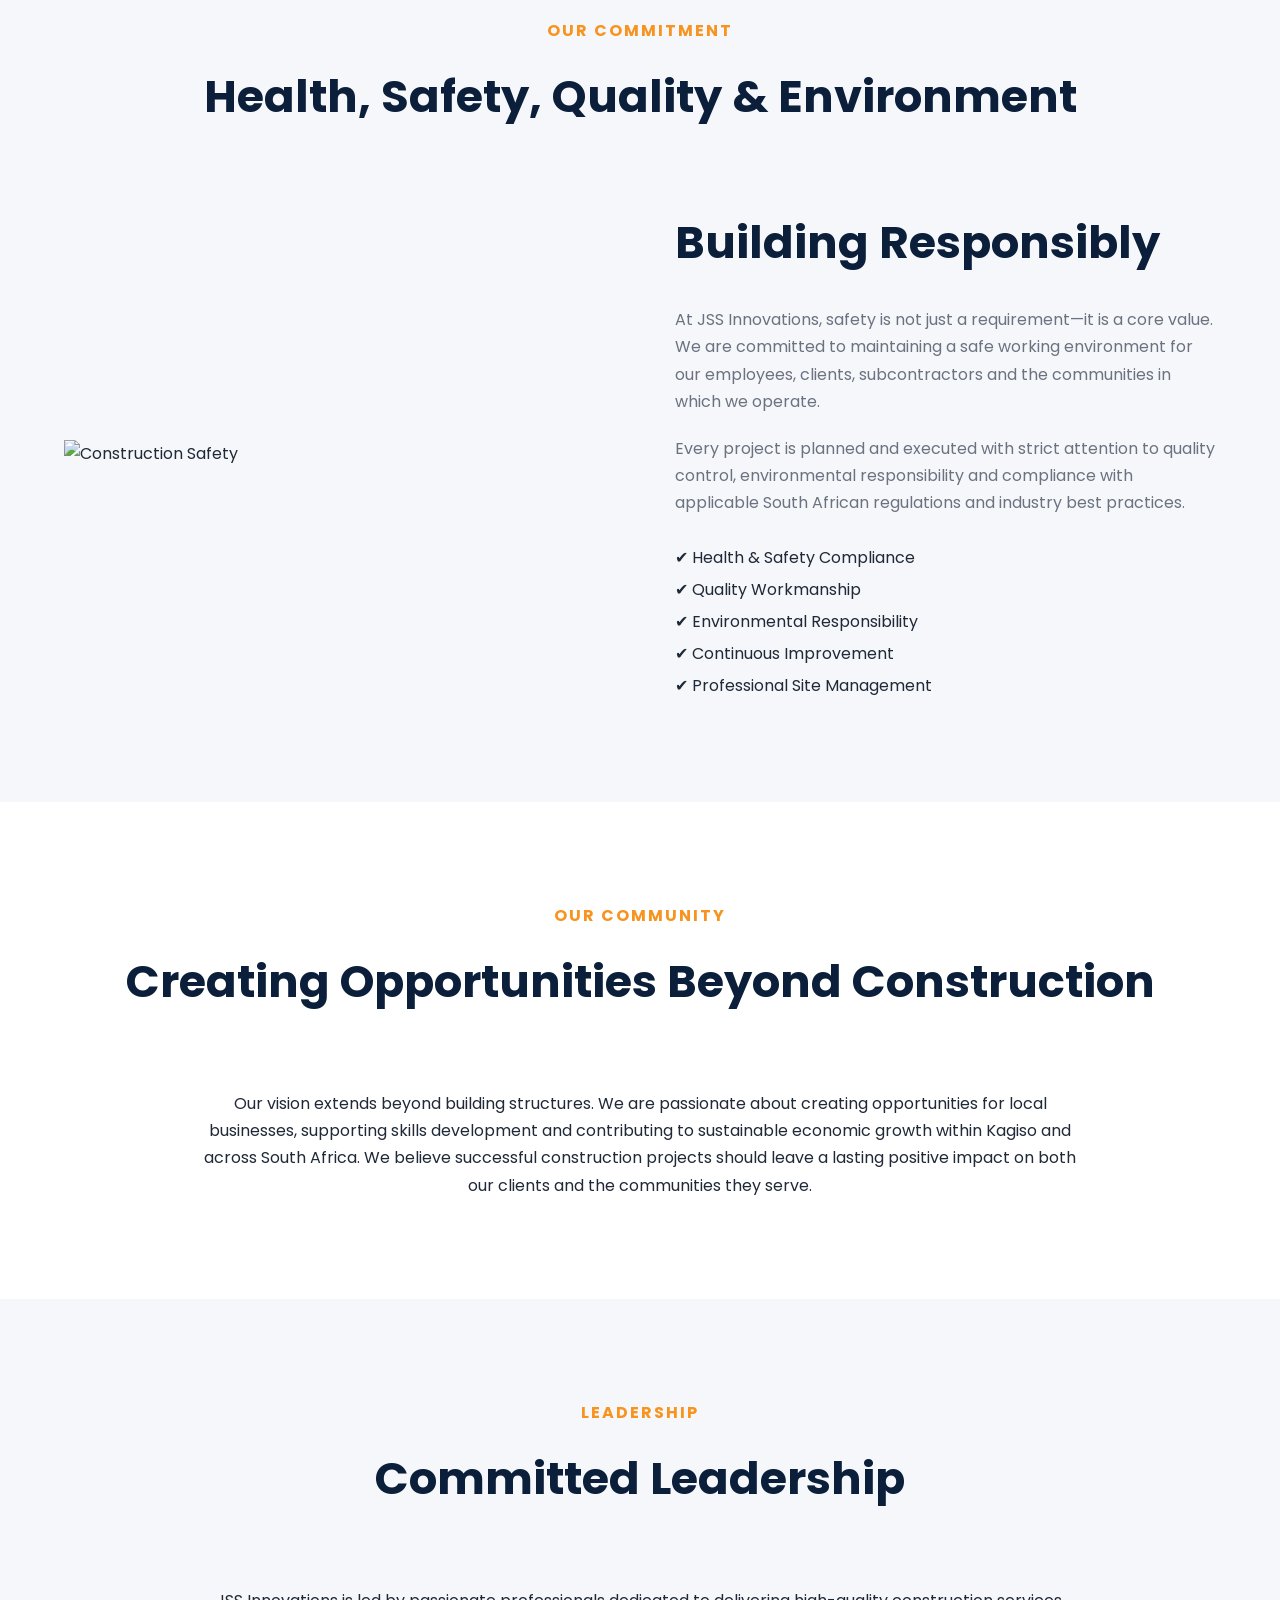
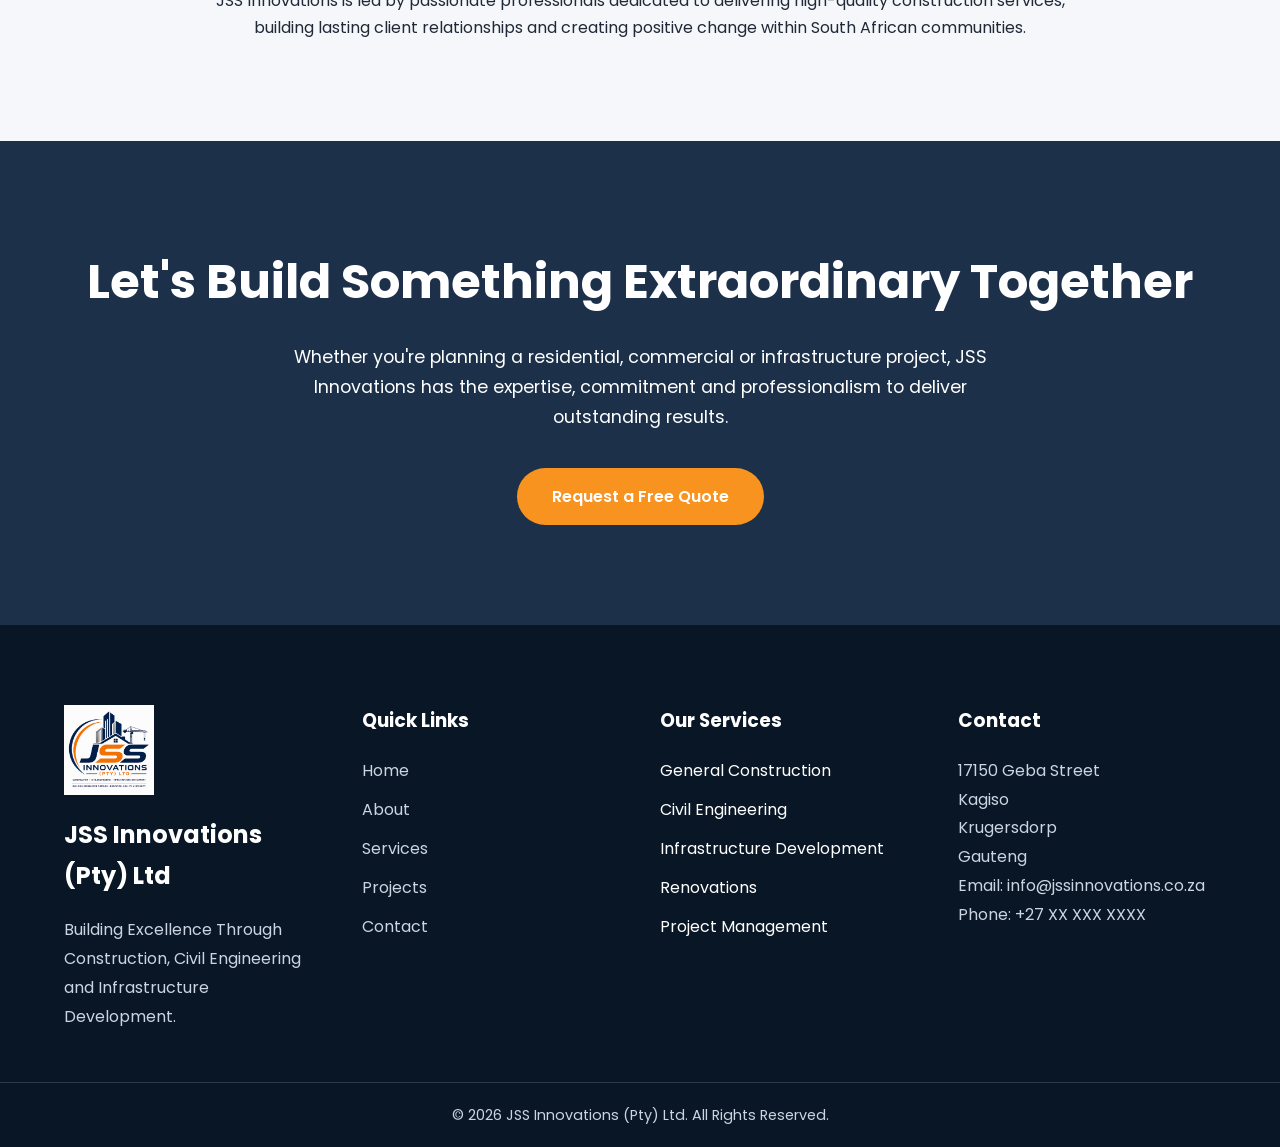
==== commit bb02cad3: "Add Executive Leadership section to about.html Added a new section for Executive Leadership, detaili" ====
--- a/about.html
+++ b/about.html
@@ -104,6 +104,81 @@
 </div>
 
 </header>
+     <!--================ EXECUTIVE LEADERSHIP ================-->
+
+<section class="services">
+
+<div class="container">
+
+<div class="section-header">
+
+<span>EXECUTIVE LEADERSHIP</span>
+
+<h2>Meet Our Executive Team</h2>
+
+<p style="max-width:900px;margin:auto;text-align:center;">
+
+The leadership of JSS Innovations (Pty) Ltd is committed to delivering quality construction, civil engineering and infrastructure solutions through integrity, professionalism and innovation. Together, our executive team provides strategic leadership and is dedicated to creating lasting value for our clients, employees and communities.
+
+</p>
+
+</div>
+
+<div class="service-grid">
+
+<div class="service-card">
+
+<img src="images/sinethemba.jpg" alt="Sinethemba Galawe" class="executive-photo">
+
+<h3>Sinethemba Galawe</h3>
+
+<h4>Founder & Managing Director</h4>
+
+<p>
+
+Co-Founder of JSS Innovations (Pty) Ltd, providing strategic leadership and overseeing the company's vision, growth, business development and overall operations.
+
+</p>
+
+</div>
+
+<div class="service-card">
+
+<img src="images/jacob.jpg" alt="Jacob Boys Koloane" class="executive-photo">
+
+<h3>Jacob Boys Koloane</h3>
+
+<h4>Founder and Director</h4>
+
+<p>
+
+Responsible for supporting the company's strategic objectives, governance and sustainable growth while maintaining the highest standards of professionalism.
+
+</p>
+
+</div>
+
+<div class="service-card">
+
+<img src="images/sizwe.jpg" alt="Sizwe Makhwelo" class="executive-photo">
+
+<h3>Sizwe Makhwelo</h3>
+
+<h4>Founder and Director</h4>
+
+<p>
+
+Contributes to the leadership of JSS Innovations through sound decision-making, operational oversight and a commitment to delivering quality construction services.
+
+</p>
+
+</div>
+
+</div>
+
+</div>
+
+</section>
 
 <!--================ WHO WE ARE ================-->
 
--- a/style.css
+++ b/style.css
@@ -255,20 +255,15 @@
 HERO
 =====================*/
 
-.hero{
-
-height:100vh;
-
-background:url("images/hero.jpg") center center/cover;
-
-position:relative;
-
-display:flex;
-
-align-items:center;
-
-color:#fff;
-
+.about-hero{
+    height:50vh;
+    min-height:380px;
+    display:flex;
+    align-items:flex-end;
+}
+
+.about-hero .hero-content{
+    padding-bottom:70px;
 }
 
 .hero-overlay{
@@ -1423,3 +1418,51 @@
     height:60vh;
     min-height:450px;
 }
+/*=========================================
+  TRUST BANNER
+=========================================*/
+
+.trust-banner{
+    background: #0d3b66;
+    color: #fff;
+    padding: 45px 0;
+}
+
+.trust-grid{
+    display: grid;
+    grid-template-columns: repeat(4, 1fr);
+    gap: 30px;
+    text-align: center;
+}
+
+.trust-grid div{
+    display: flex;
+    flex-direction: column;
+    align-items: center;
+}
+
+.trust-grid i{
+    font-size: 2.5rem;
+    color: #f4b400;
+    margin-bottom: 15px;
+}
+
+.trust-grid h4{
+    font-size: 1.1rem;
+    font-weight: 600;
+    margin: 0;
+}
+
+/* Mobile */
+@media (max-width: 768px){
+    .trust-grid{
+        grid-template-columns: repeat(2, 1fr);
+        gap: 25px;
+    }
+}
+
+@media (max-width: 480px){
+    .trust-grid{
+        grid-template-columns: 1fr;
+    }
+}
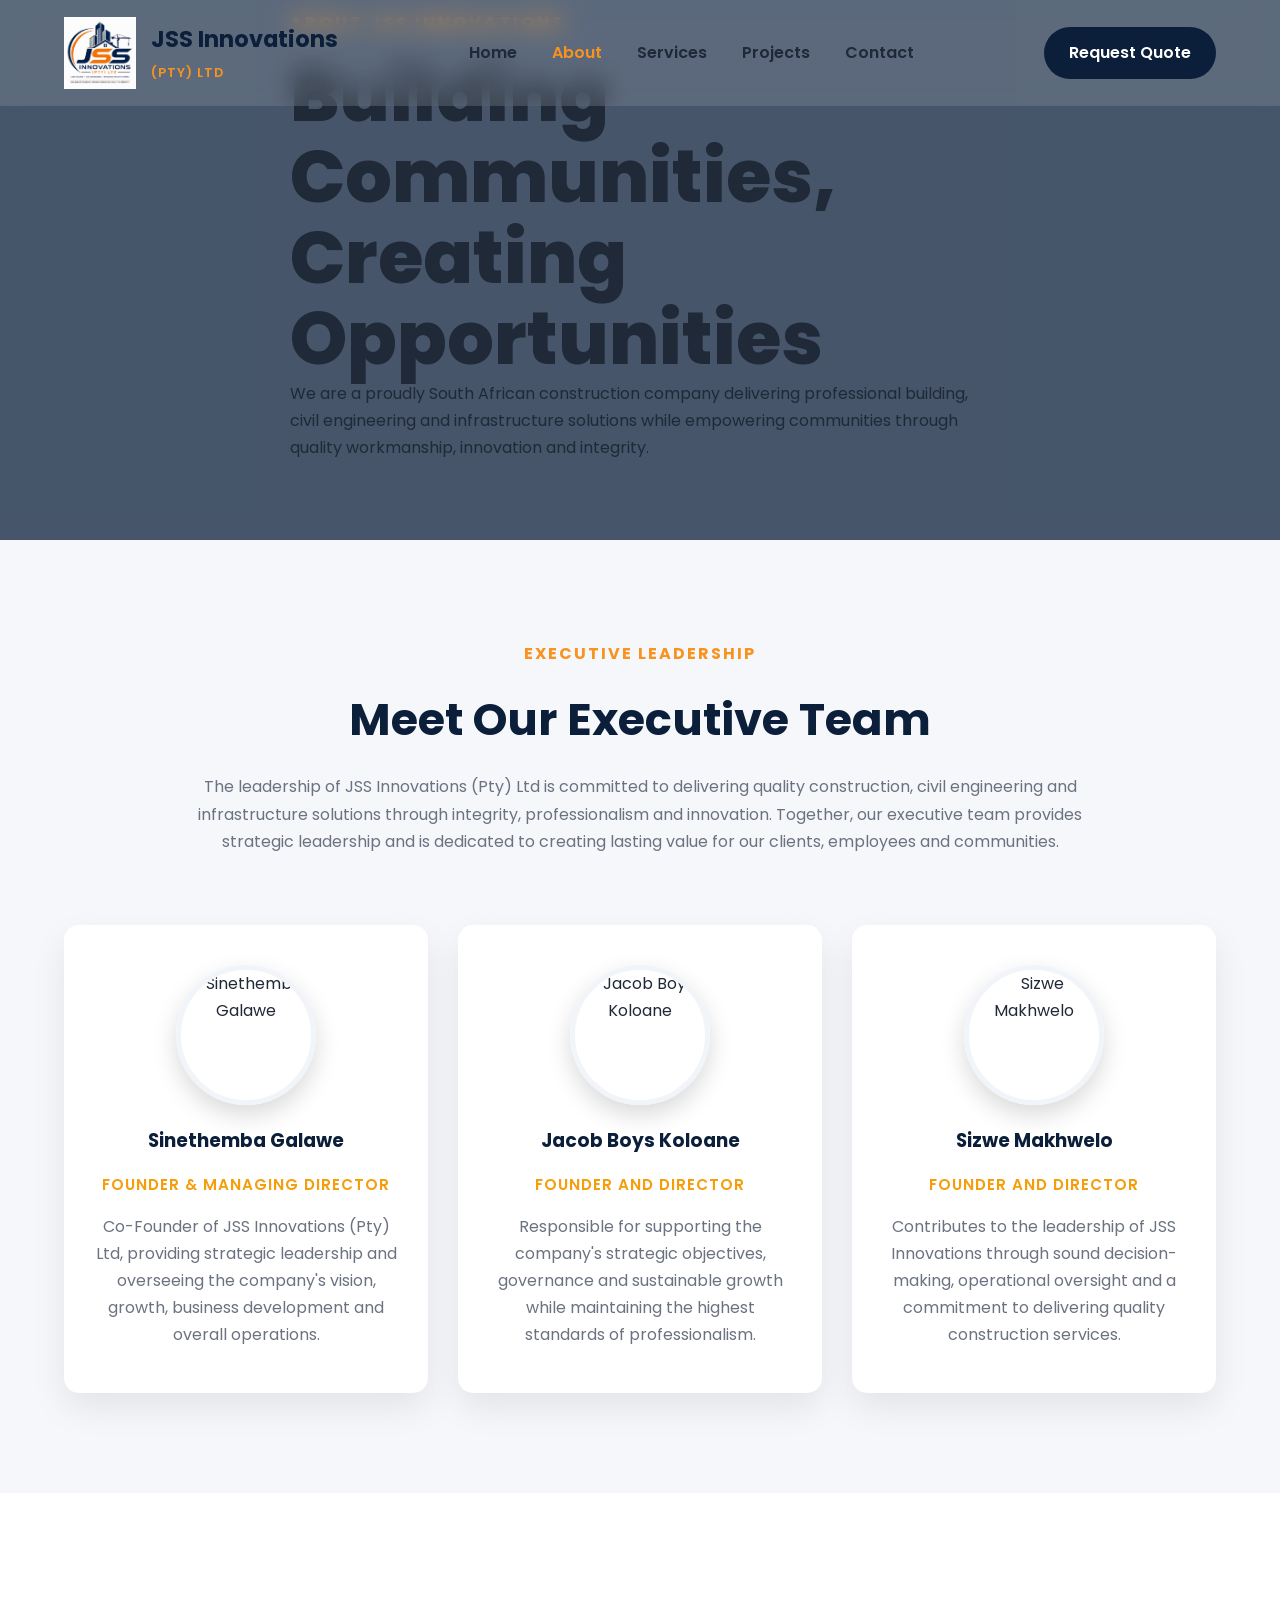
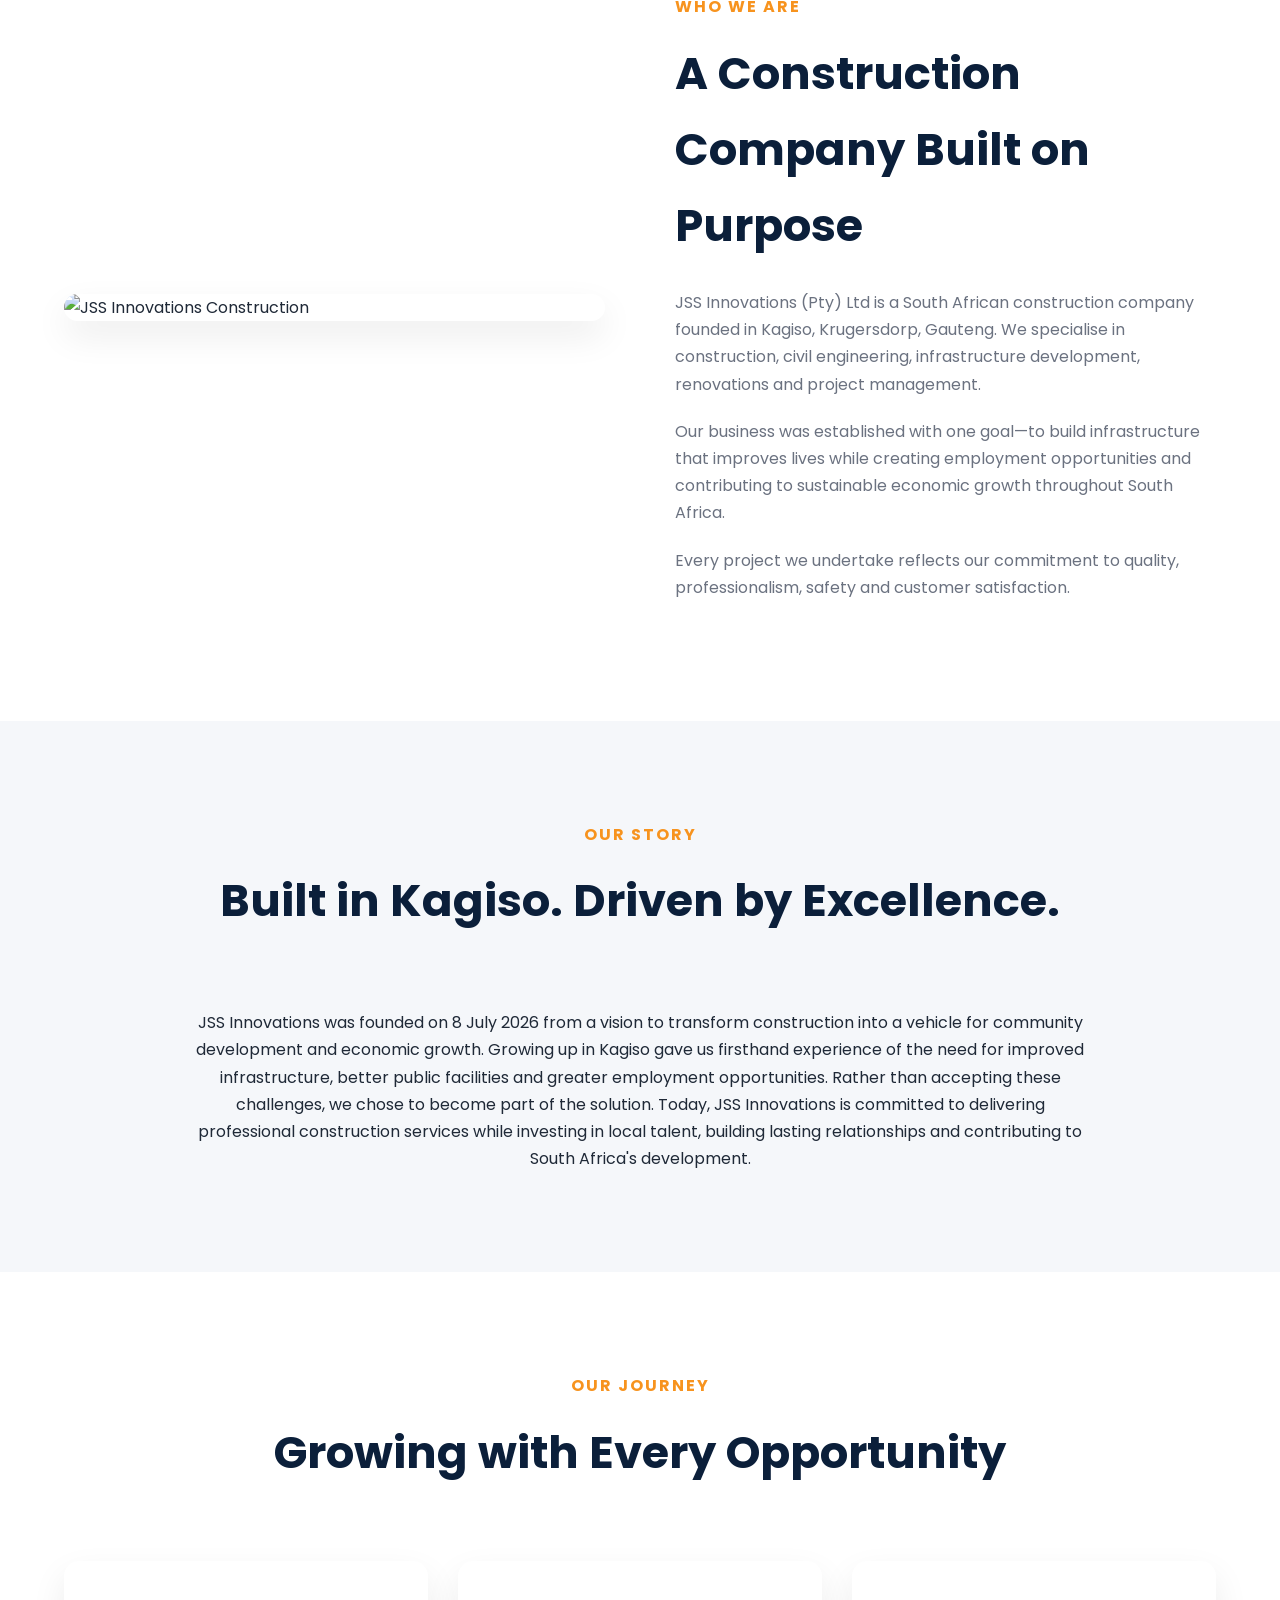
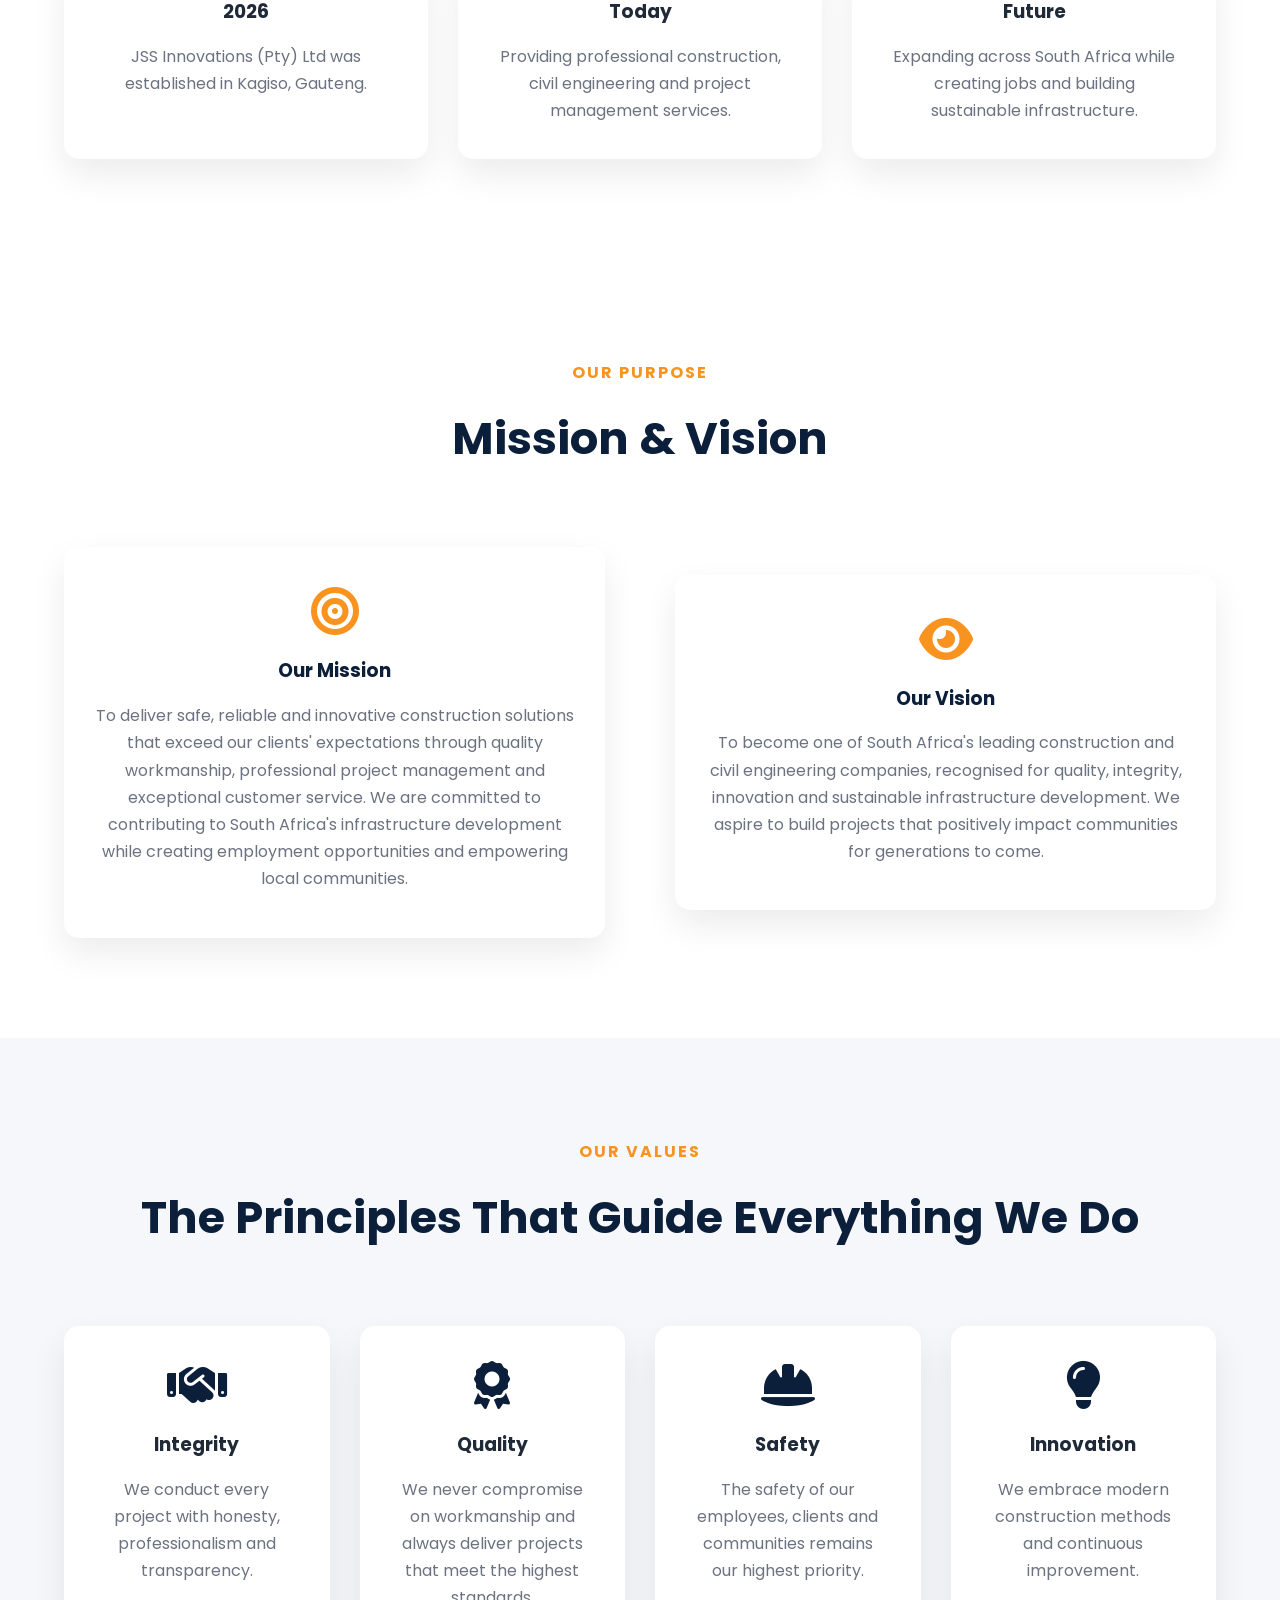
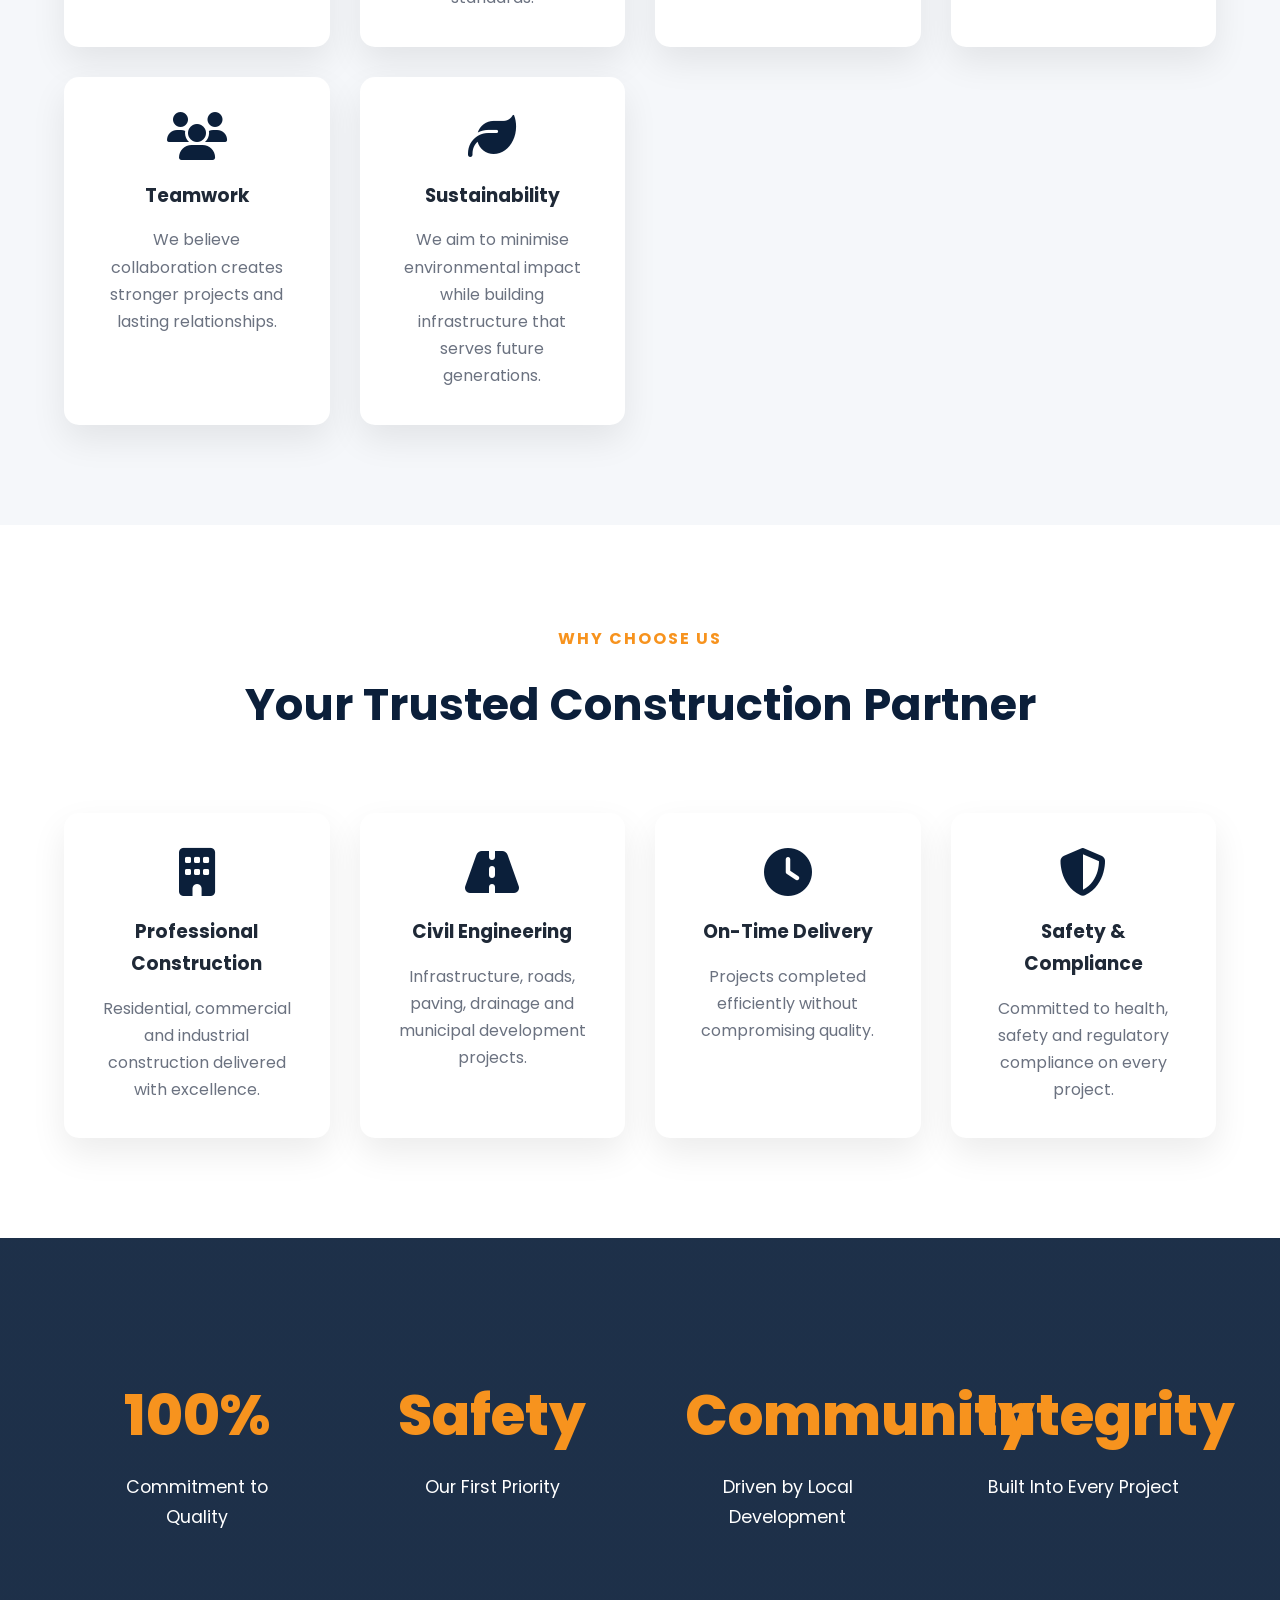
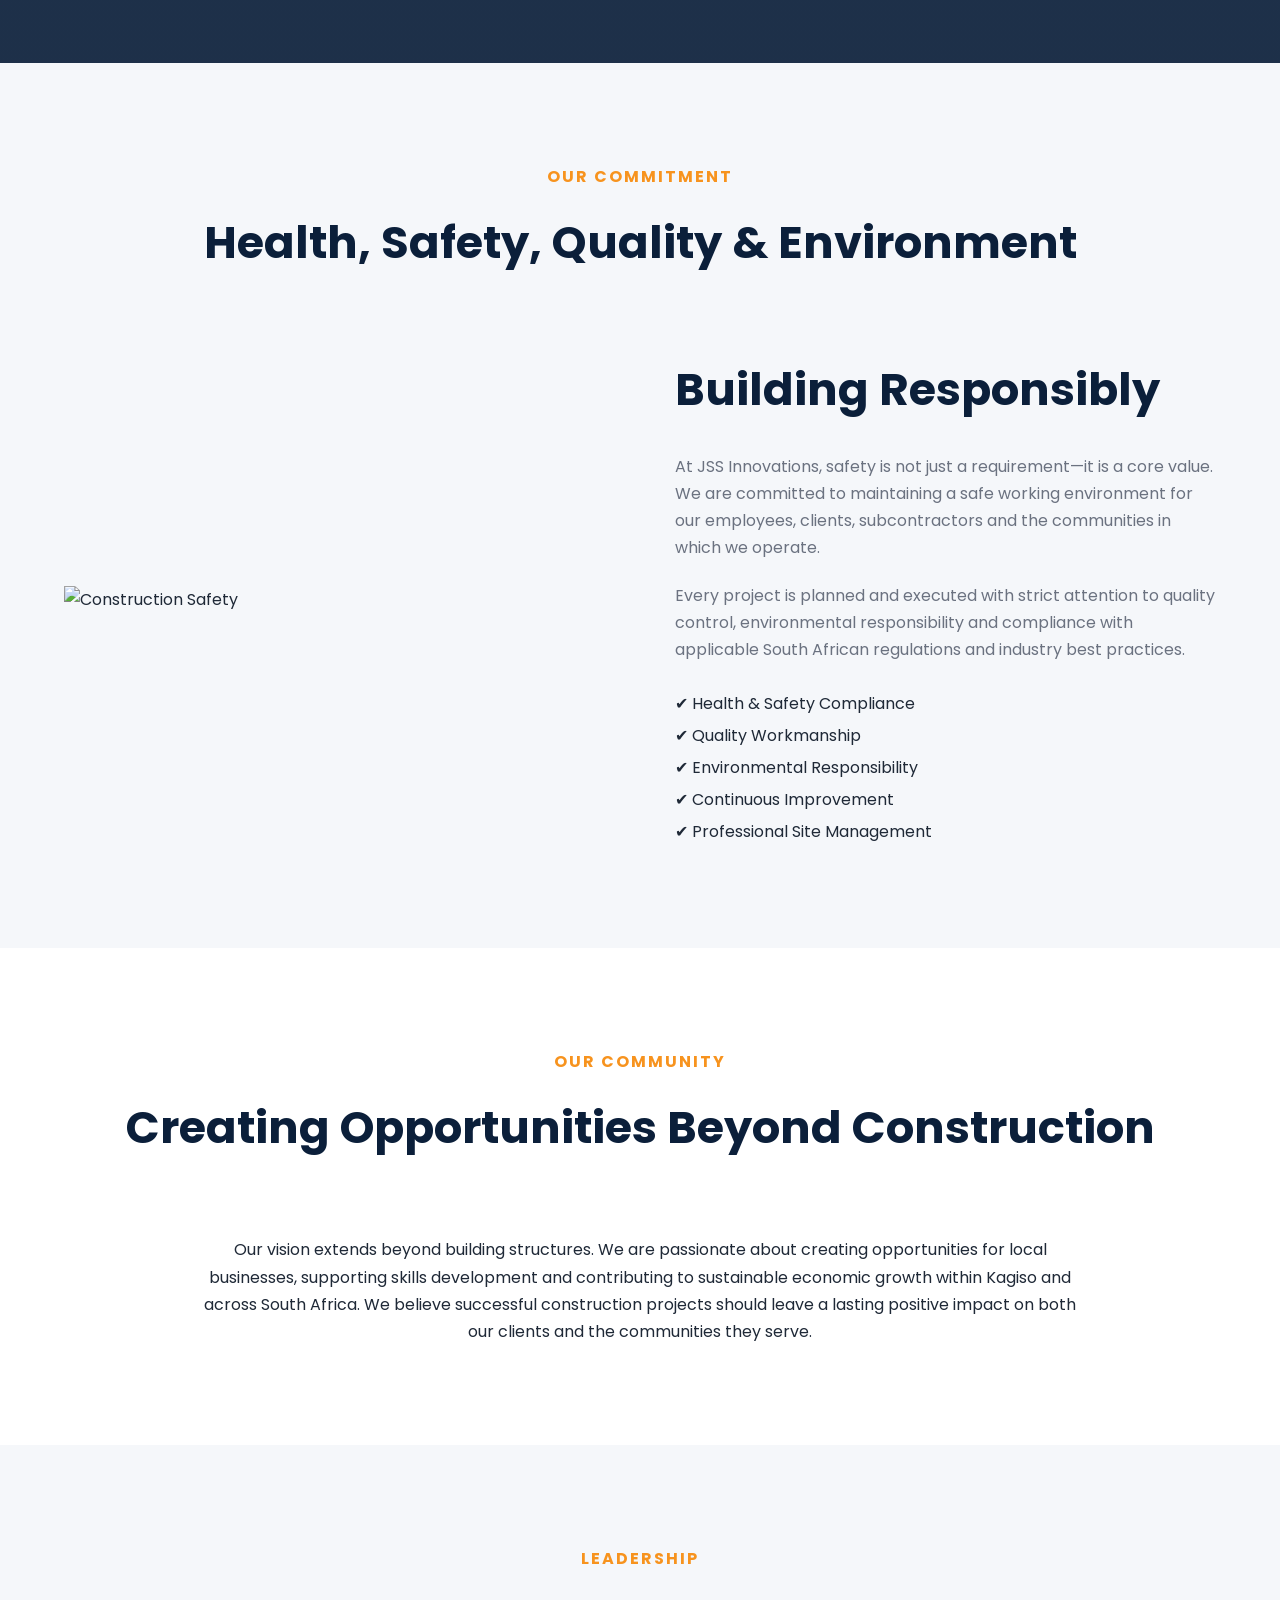
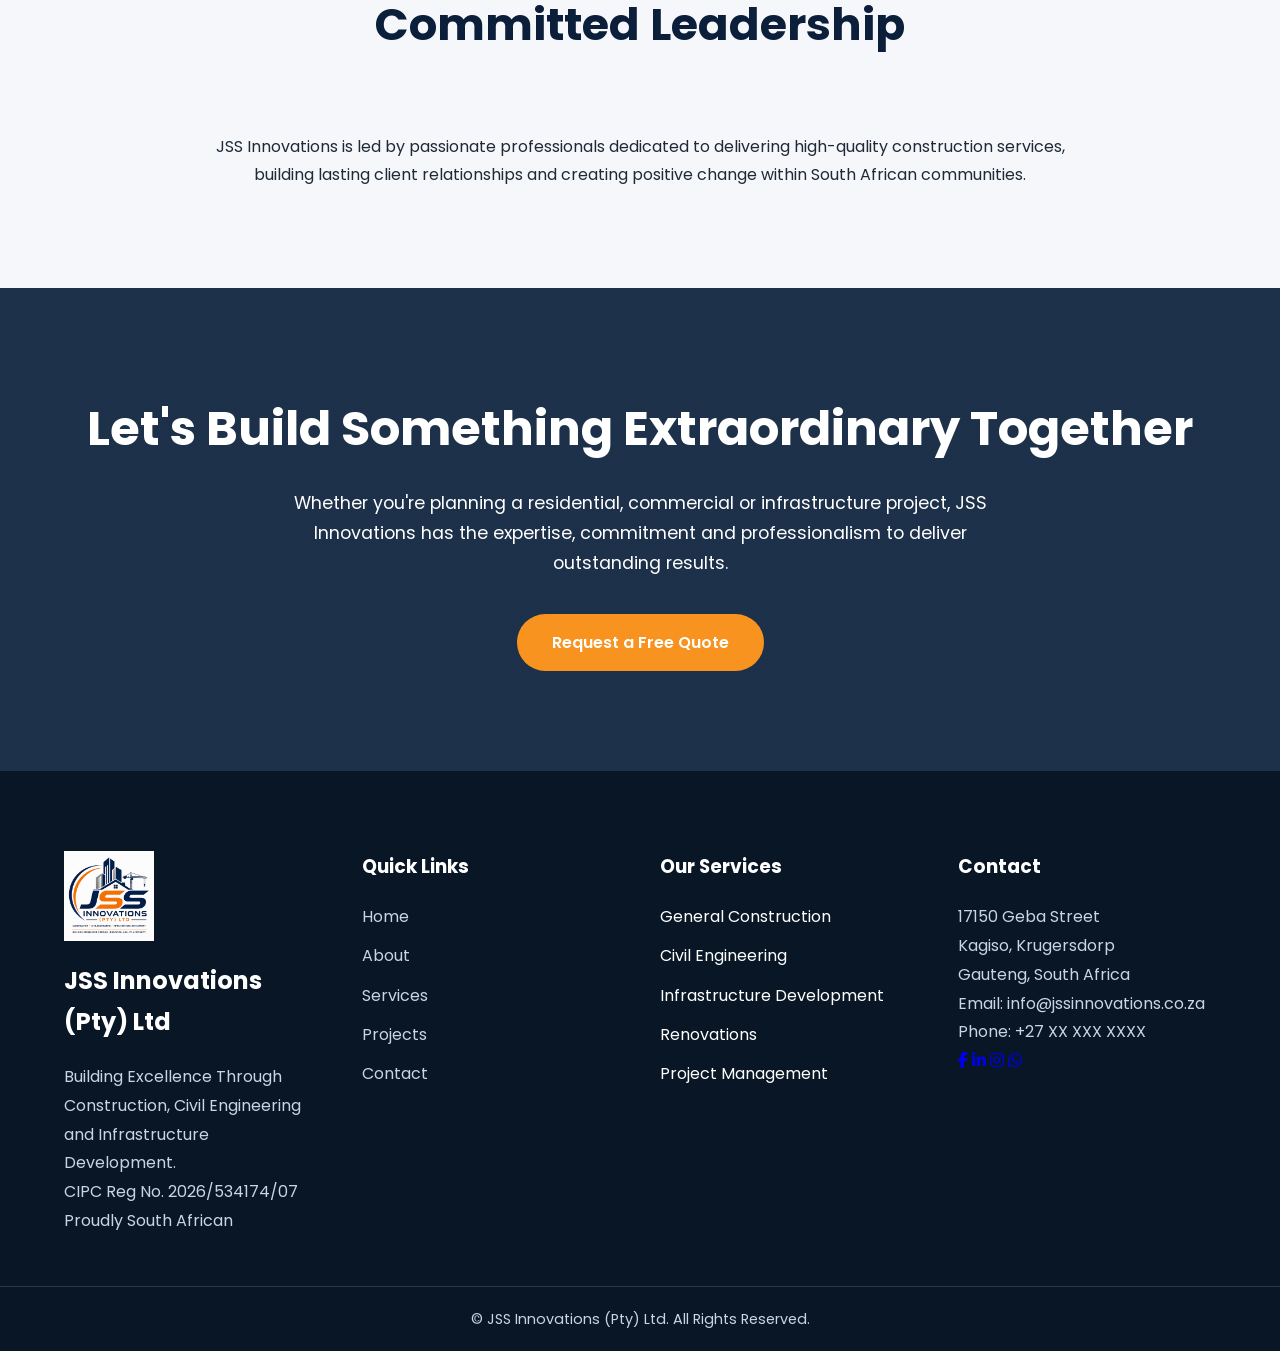
==== commit 91f2275b: "Revise footer and add social media icons Updated footer content and added social media links." ====
--- a/about.html
+++ b/about.html
@@ -751,9 +751,16 @@
 <h2>JSS Innovations (Pty) Ltd</h2>
 
 <p>
-
-Building Excellence Through Construction, Civil Engineering and Infrastructure Development.
-
+Building Excellence Through Construction,
+Civil Engineering and Infrastructure Development.
+</p>
+
+<p class="footer-reg">
+CIPC Reg No. 2026/534174/07
+</p>
+
+<p class="footer-reg">
+Proudly South African
 </p>
 
 </div>
@@ -765,13 +772,9 @@
 <ul>
 
 <li><a href="index.html">Home</a></li>
-
 <li><a href="about.html">About</a></li>
-
 <li><a href="services.html">Services</a></li>
-
 <li><a href="projects.html">Projects</a></li>
-
 <li><a href="contact.html">Contact</a></li>
 
 </ul>
@@ -785,13 +788,9 @@
 <ul>
 
 <li>General Construction</li>
-
 <li>Civil Engineering</li>
-
 <li>Infrastructure Development</li>
-
 <li>Renovations</li>
-
 <li>Project Management</li>
 
 </ul>
@@ -803,28 +802,30 @@
 <h3>Contact</h3>
 
 <p>
-
 17150 Geba Street<br>
-
-Kagiso<br>
-
-Krugersdorp<br>
-
-Gauteng
-
-</p>
-
-<p>
-
+Kagiso, Krugersdorp<br>
+Gauteng, South Africa
+</p>
+
+<p>
 Email: info@jssinnovations.co.za
-
-</p>
-
-<p>
-
+</p>
+
+<p>
 Phone: +27 XX XXX XXXX
-
-</p>
+</p>
+
+<div class="footer-social">
+
+<a href="#"><i class="fab fa-facebook-f"></i></a>
+
+<a href="#"><i class="fab fa-linkedin-in"></i></a>
+
+<a href="#"><i class="fab fa-instagram"></i></a>
+
+<a href="#"><i class="fab fa-whatsapp"></i></a>
+
+</div>
 
 </div>
 
@@ -834,26 +835,12 @@
 
 <p>
 
-© 2026 JSS Innovations (Pty) Ltd. All Rights Reserved.
+© <span class="current-year"></span>
+JSS Innovations (Pty) Ltd.
+All Rights Reserved.
 
 </p>
 
 </div>
 
 </footer>
-
-<a href="https://wa.me/27XXXXXXXXX"
-
-class="whatsapp"
-
-target="_blank">
-
-<i class="fab fa-whatsapp"></i>
-
-</a>
-
-<script src="script.js"></script>
-
-</body>
-
-</html>
--- a/style.css
+++ b/style.css
@@ -1466,3 +1466,26 @@
         grid-template-columns: 1fr;
     }
 }
+/*=====================================
+  EXECUTIVE LEADERSHIP
+======================================*/
+
+.executive-photo{
+    width:140px;
+    height:140px;
+    border-radius:50%;
+    object-fit:cover;
+    display:block;
+    margin:0 auto 20px;
+    border:5px solid #f1f5f9;
+    box-shadow:0 10px 25px rgba(0,0,0,.15);
+}
+
+.service-card h4{
+    color:#f59e0b;
+    font-size:0.95rem;
+    margin-bottom:15px;
+    font-weight:600;
+    text-transform:uppercase;
+    letter-spacing:1px;
+}
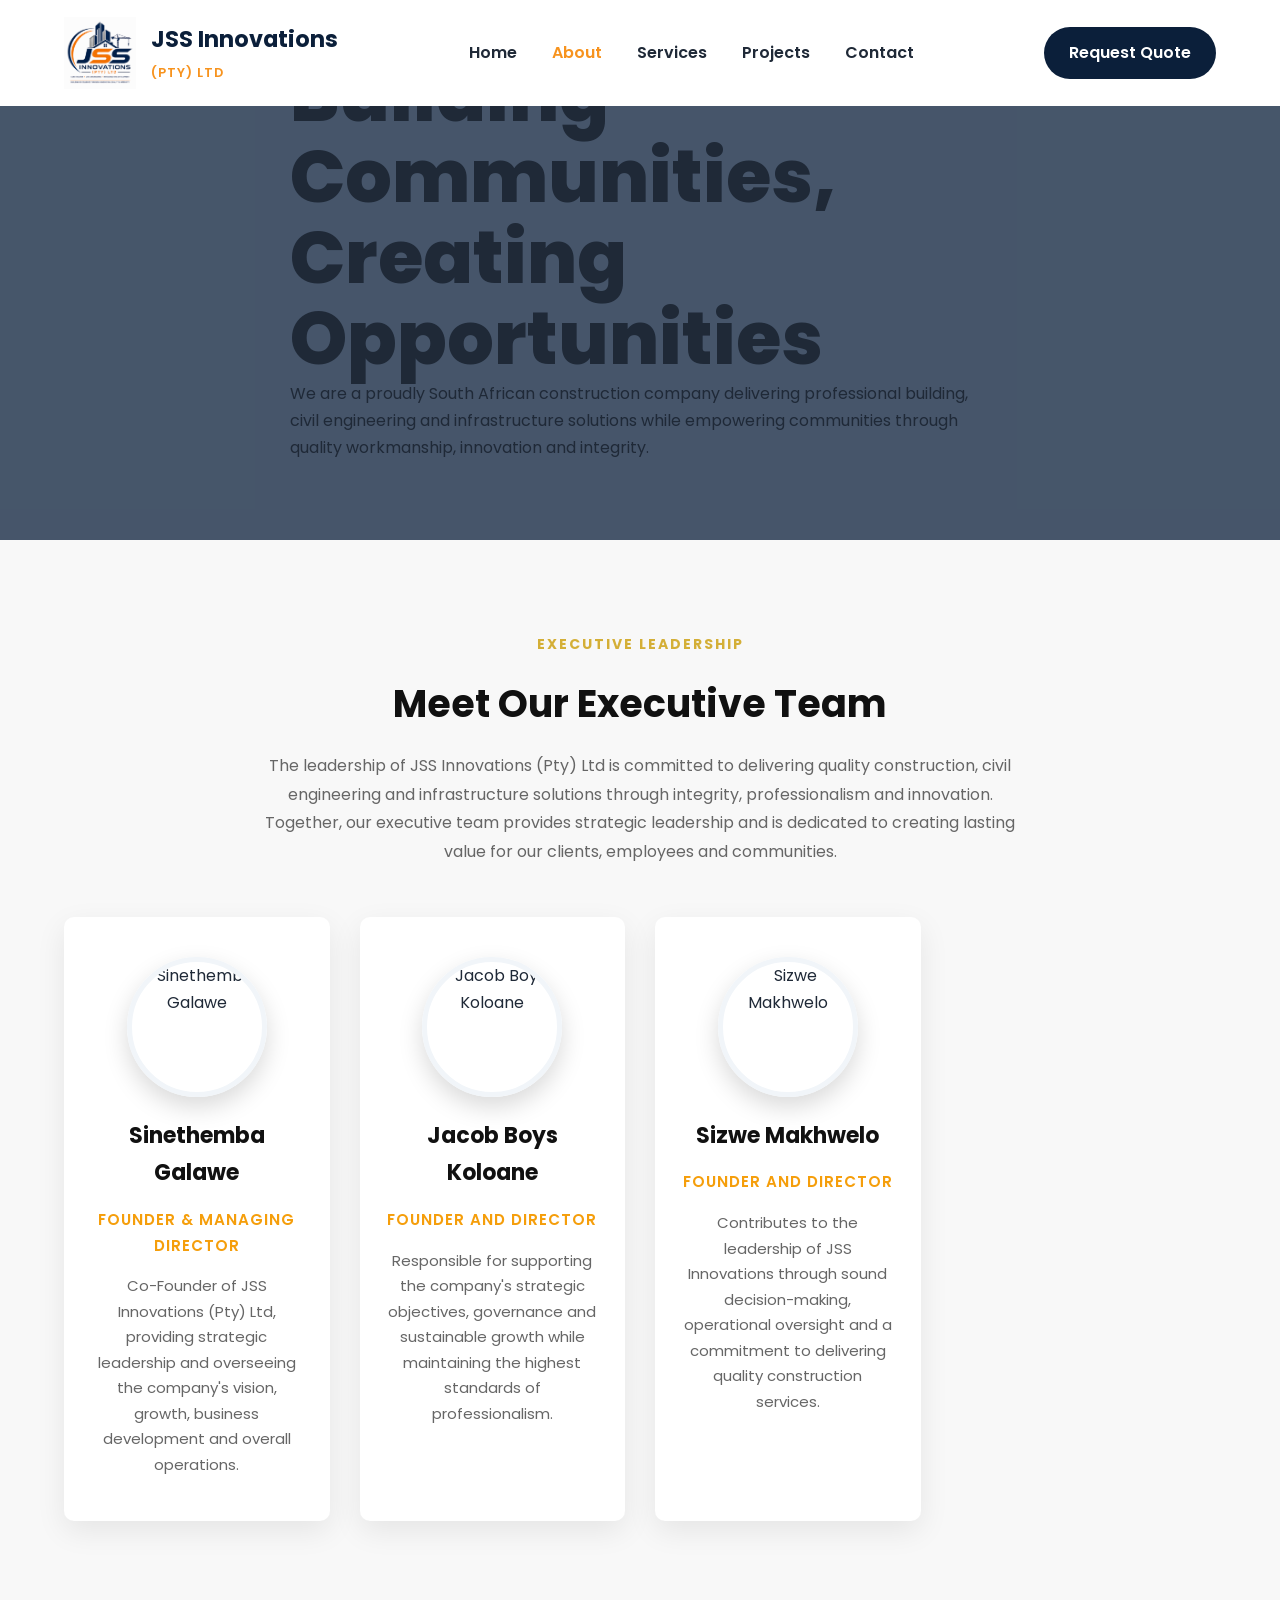
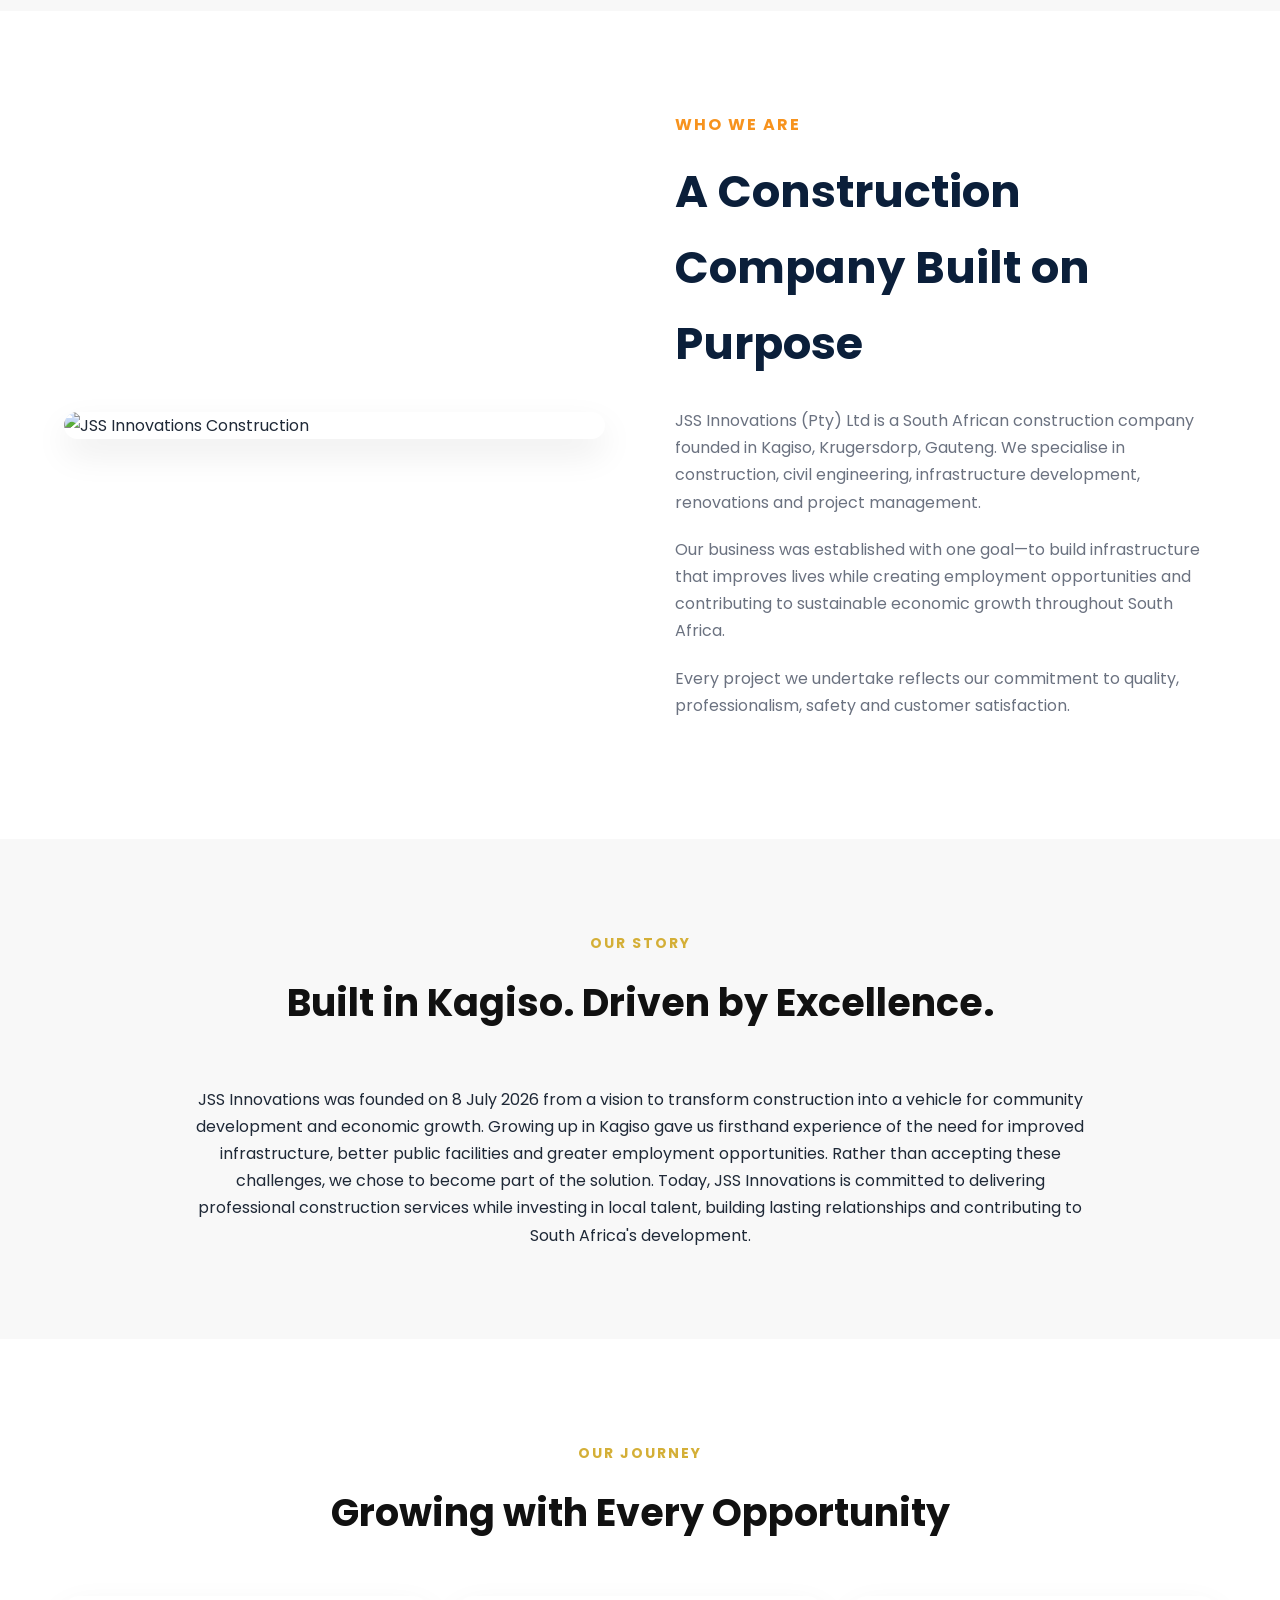
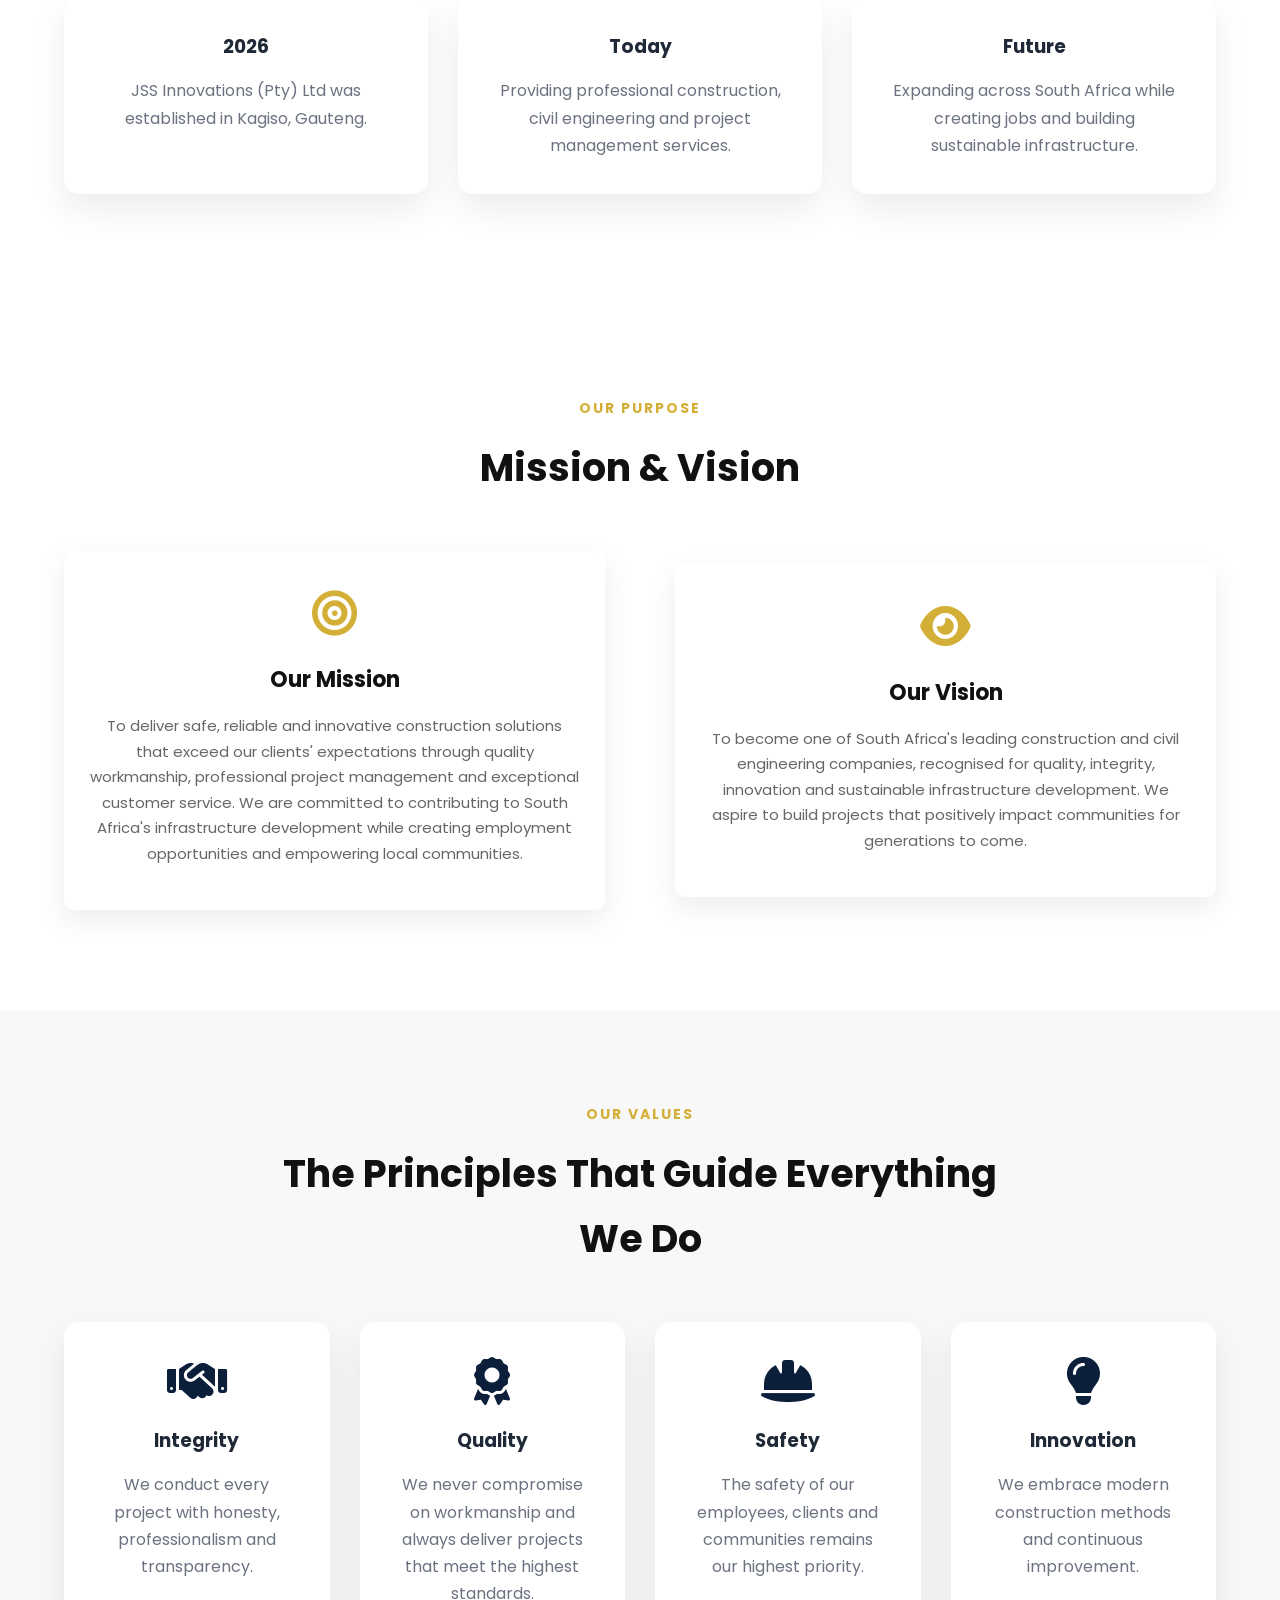
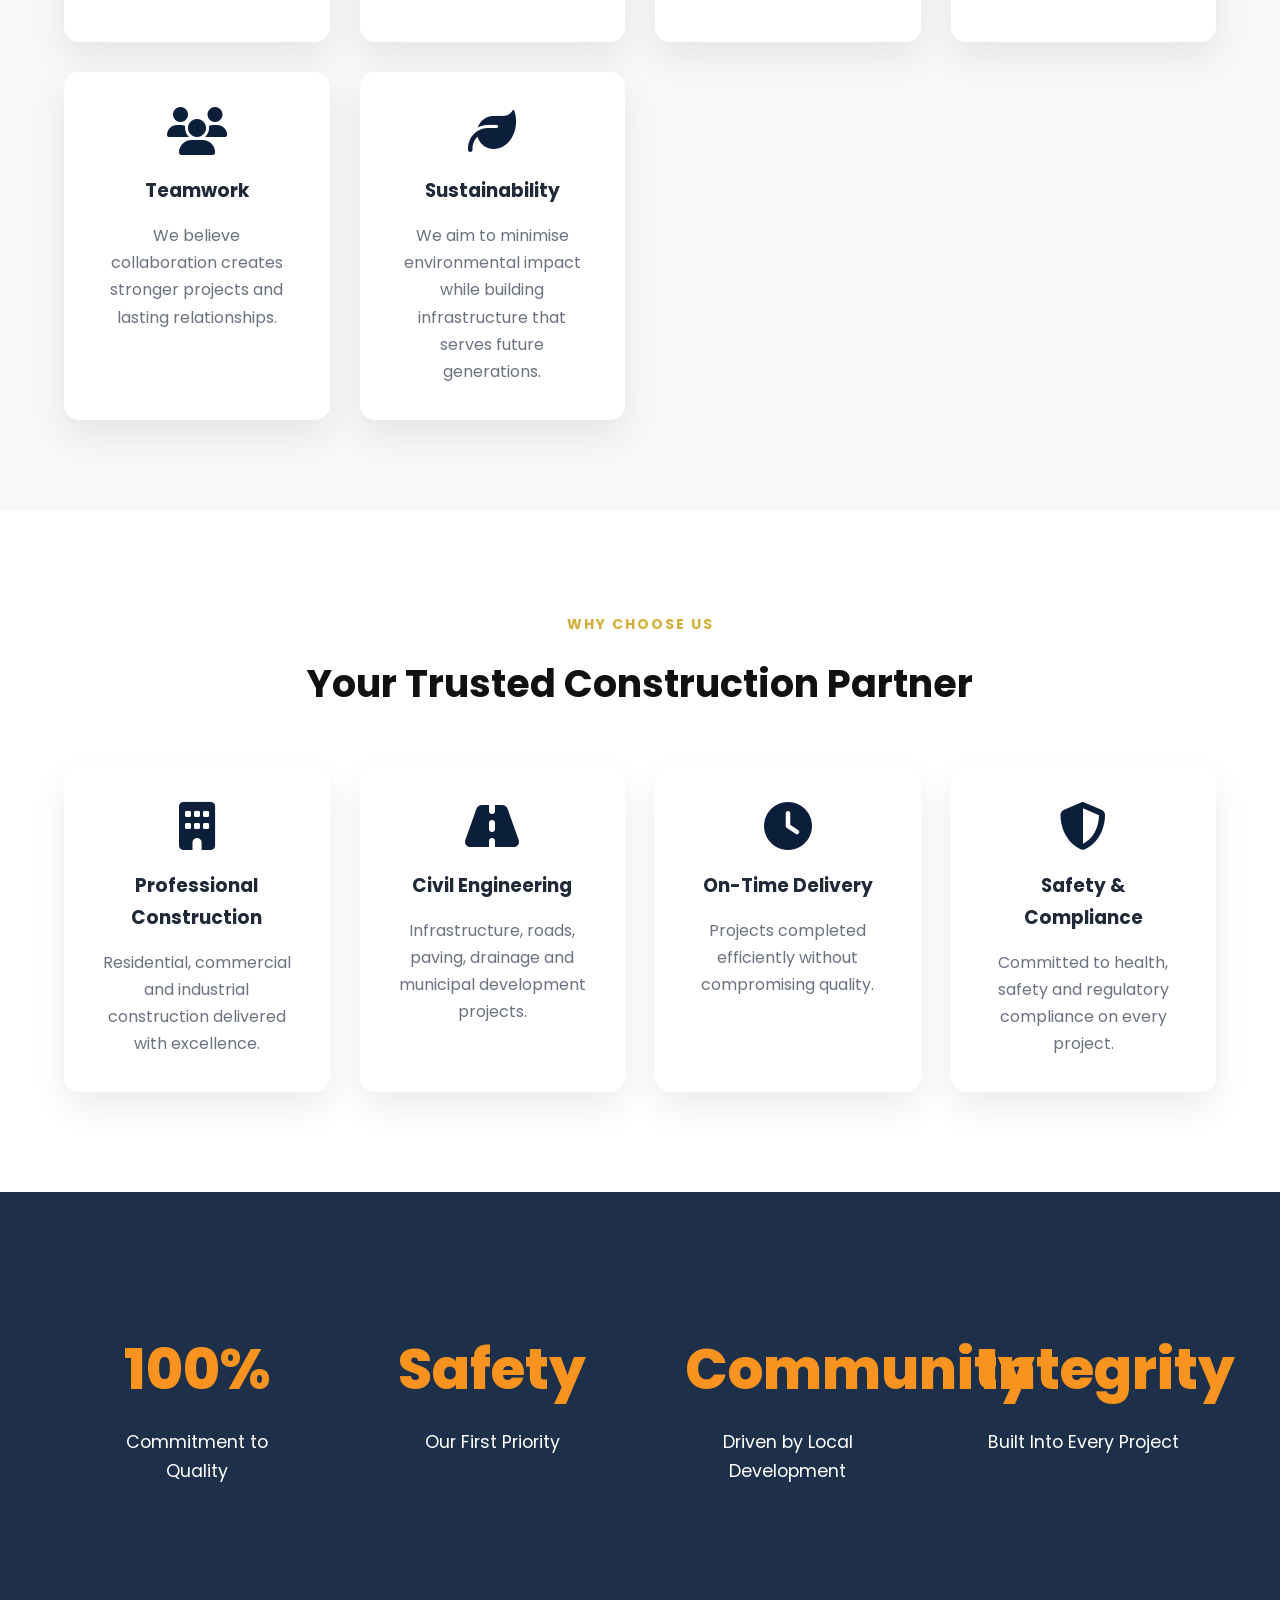
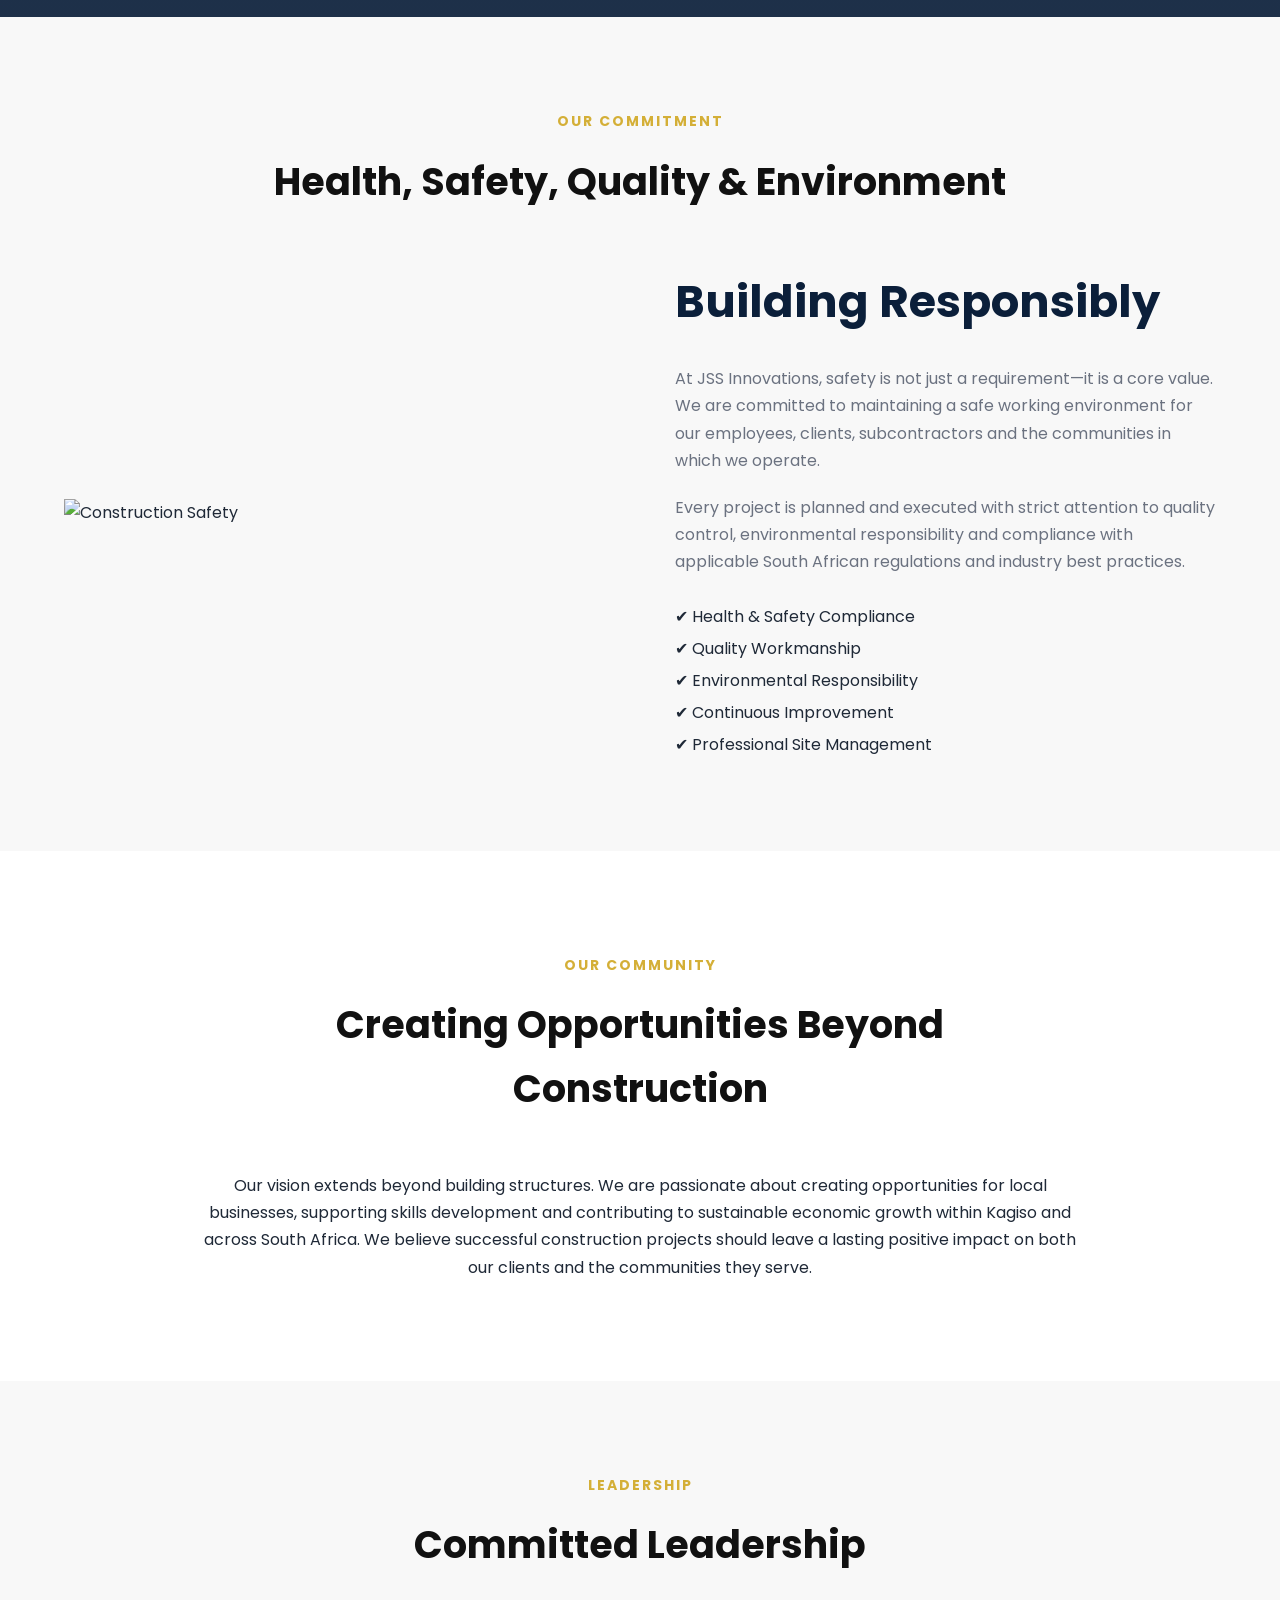
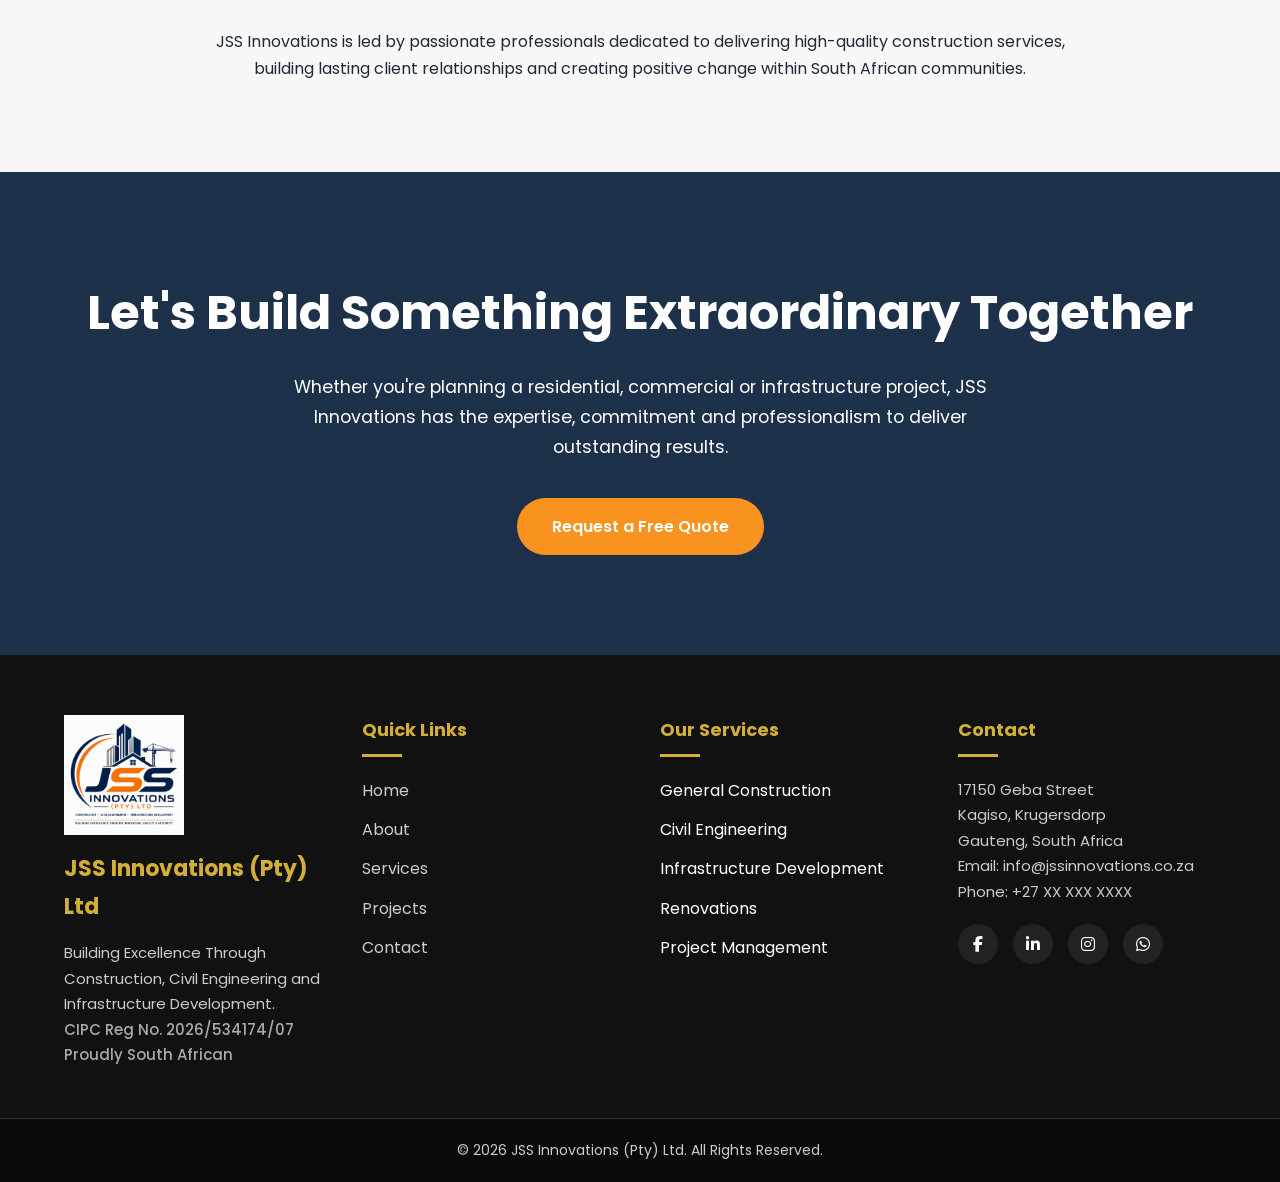
==== commit 6325fa1b: "Update about.html" ====
--- a/about.html
+++ b/about.html
@@ -844,3 +844,4 @@
 </div>
 
 </footer>
+<script src="script.js"></script>
--- a/style.css
+++ b/style.css
@@ -1018,130 +1018,150 @@
 
 }
 
-/*=========================================
-FOOTER
-=========================================*/
-
-footer{
-
-background:#081625;
-
-color:#fff;
-
-padding:80px 0 20px;
-
-}
-
-.footer-grid{
-
-display:grid;
-
-grid-template-columns:repeat(auto-fit,minmax(220px,1fr));
-
-gap:40px;
-
-margin-bottom:50px;
-
-}
-
-.footer-grid h2,
-
-.footer-grid h3{
-
-margin-bottom:20px;
-
-color:#fff;
-
-}
-
-.footer-grid p{
-
-color:#cbd5e1;
-
-line-height:1.8;
-
-}
-
-.footer-grid ul li{
-
-margin-bottom:12px;
-
-}
-
-.footer-grid ul li a{
-
-color:#cbd5e1;
-
-transition:.3s;
-
-}
-
-.footer-grid ul li a:hover{
-
-color:var(--secondary);
-
-padding-left:8px;
-
-}
-
-.social-icons{
-
-display:flex;
-
-gap:15px;
-
-margin-top:20px;
-
-}
-
-.social-icons a{
-
-width:45px;
-
-height:45px;
-
-background:rgba(255,255,255,.1);
-
-display:flex;
-
-justify-content:center;
-
-align-items:center;
-
-border-radius:50%;
-
-color:#fff;
-
-transition:.3s;
-
-font-size:1.1rem;
-
-}
-
-.social-icons a:hover{
-
-background:var(--secondary);
-
-transform:translateY(-5px);
-
-}
-
-.footer-bottom{
-
-border-top:1px solid rgba(255,255,255,.15);
-
-padding-top:20px;
-
-text-align:center;
-
-color:#cbd5e1;
-
-font-size:.9rem;
-
-}
-.footer-logo{
-    width:90px;
-    margin-bottom:20px;
+/* ==============================
+   PREMIUM FOOTER
+============================== */
+
+footer {
+    background: #111;
+    color: #fff;
+    padding: 60px 0 0;
+}
+
+.footer-grid {
+    display: grid;
+    grid-template-columns: repeat(4, 1fr);
+    gap: 40px;
+}
+
+.footer-logo {
+    width: 120px;
+    margin-bottom: 15px;
+}
+
+footer h2 {
+    color: #d4af37;
+    font-size: 22px;
+    margin-bottom: 15px;
+}
+
+footer h3 {
+    color: #d4af37;
+    font-size: 18px;
+    margin-bottom: 20px;
+    position: relative;
+}
+
+footer h3::after {
+    content: "";
+    display: block;
+    width: 40px;
+    height: 3px;
+    background: #d4af37;
+    margin-top: 8px;
+}
+
+footer p {
+    color: #ccc;
+    line-height: 1.7;
+    font-size: 15px;
+}
+
+.footer-reg {
+    font-weight: 500;
+    color: #aaa;
+}
+
+
+/* Quick Links */
+
+footer ul {
+    list-style: none;
+    padding: 0;
+}
+
+footer ul li {
+    margin-bottom: 12px;
+}
+
+footer ul li a {
+    color: #ccc;
+    text-decoration: none;
+    transition: 0.3s;
+}
+
+footer ul li a:hover {
+    color: #d4af37;
+    padding-left: 8px;
+}
+
+
+/* Social Icons */
+
+.footer-social {
+    display: flex;
+    gap: 15px;
+    margin-top: 20px;
+}
+
+.footer-social a {
+    width: 40px;
+    height: 40px;
+    display: flex;
+    align-items: center;
+    justify-content: center;
+    background: #222;
+    color: #fff;
+    border-radius: 50%;
+    transition: 0.4s;
+}
+
+.footer-social a:hover {
+    background: #d4af37;
+    color: #111;
+    transform: translateY(-5px);
+}
+
+
+/* Bottom Copyright */
+
+.footer-bottom {
+    margin-top: 50px;
+    padding: 20px;
+    text-align: center;
+    background: #0a0a0a;
+    border-top: 1px solid #333;
+}
+
+.footer-bottom p {
+    margin: 0;
+    font-size: 14px;
+}
+
+
+/* Responsive Design */
+
+@media(max-width: 992px){
+
+    .footer-grid {
+        grid-template-columns: repeat(2, 1fr);
+    }
+
+}
+
+
+@media(max-width: 600px){
+
+    .footer-grid {
+        grid-template-columns: 1fr;
+        text-align: center;
+    }
+
+    .footer-social {
+        justify-content: center;
+    }
+
+}
 }
 /*=========================================
 WHATSAPP BUTTON
@@ -1489,3 +1509,136 @@
     text-transform:uppercase;
     letter-spacing:1px;
 }
+/* ==============================
+   PREMIUM SERVICES SECTION
+============================== */
+
+.services {
+    padding:90px 0;
+    background:#f8f8f8;
+}
+
+
+.section-header {
+    text-align:center;
+    max-width:750px;
+    margin:0 auto 50px;
+}
+
+
+.section-header span {
+
+    color:#d4af37;
+    font-weight:700;
+    letter-spacing:2px;
+    font-size:14px;
+
+}
+
+
+.section-header h2 {
+
+    font-size:38px;
+    margin:15px 0;
+    color:#111;
+
+}
+
+
+.section-header p {
+
+    color:#666;
+    line-height:1.8;
+
+}
+
+
+/* Service Grid */
+
+.service-grid {
+
+display:grid;
+grid-template-columns:repeat(4,1fr);
+gap:30px;
+
+}
+
+
+/* Service Cards */
+
+.service-card {
+
+background:white;
+padding:40px 25px;
+text-align:center;
+border-radius:10px;
+box-shadow:0 10px 30px rgba(0,0,0,0.08);
+transition:0.4s;
+border-bottom:4px solid transparent;
+
+}
+
+
+.service-card:hover {
+
+transform:translateY(-12px);
+border-bottom:4px solid #d4af37;
+
+}
+
+
+.service-card i {
+
+font-size:45px;
+color:#d4af37;
+margin-bottom:25px;
+
+}
+
+
+.service-card h3 {
+
+font-size:22px;
+margin-bottom:15px;
+color:#111;
+
+}
+
+
+.service-card p {
+
+color:#666;
+line-height:1.7;
+font-size:15px;
+
+}
+
+
+/* Mobile */
+
+@media(max-width:1000px){
+
+.service-grid {
+
+grid-template-columns:repeat(2,1fr);
+
+}
+
+}
+
+
+@media(max-width:600px){
+
+.service-grid {
+
+grid-template-columns:1fr;
+
+}
+
+.section-header h2 {
+
+font-size:30px;
+
+}
+
+}
